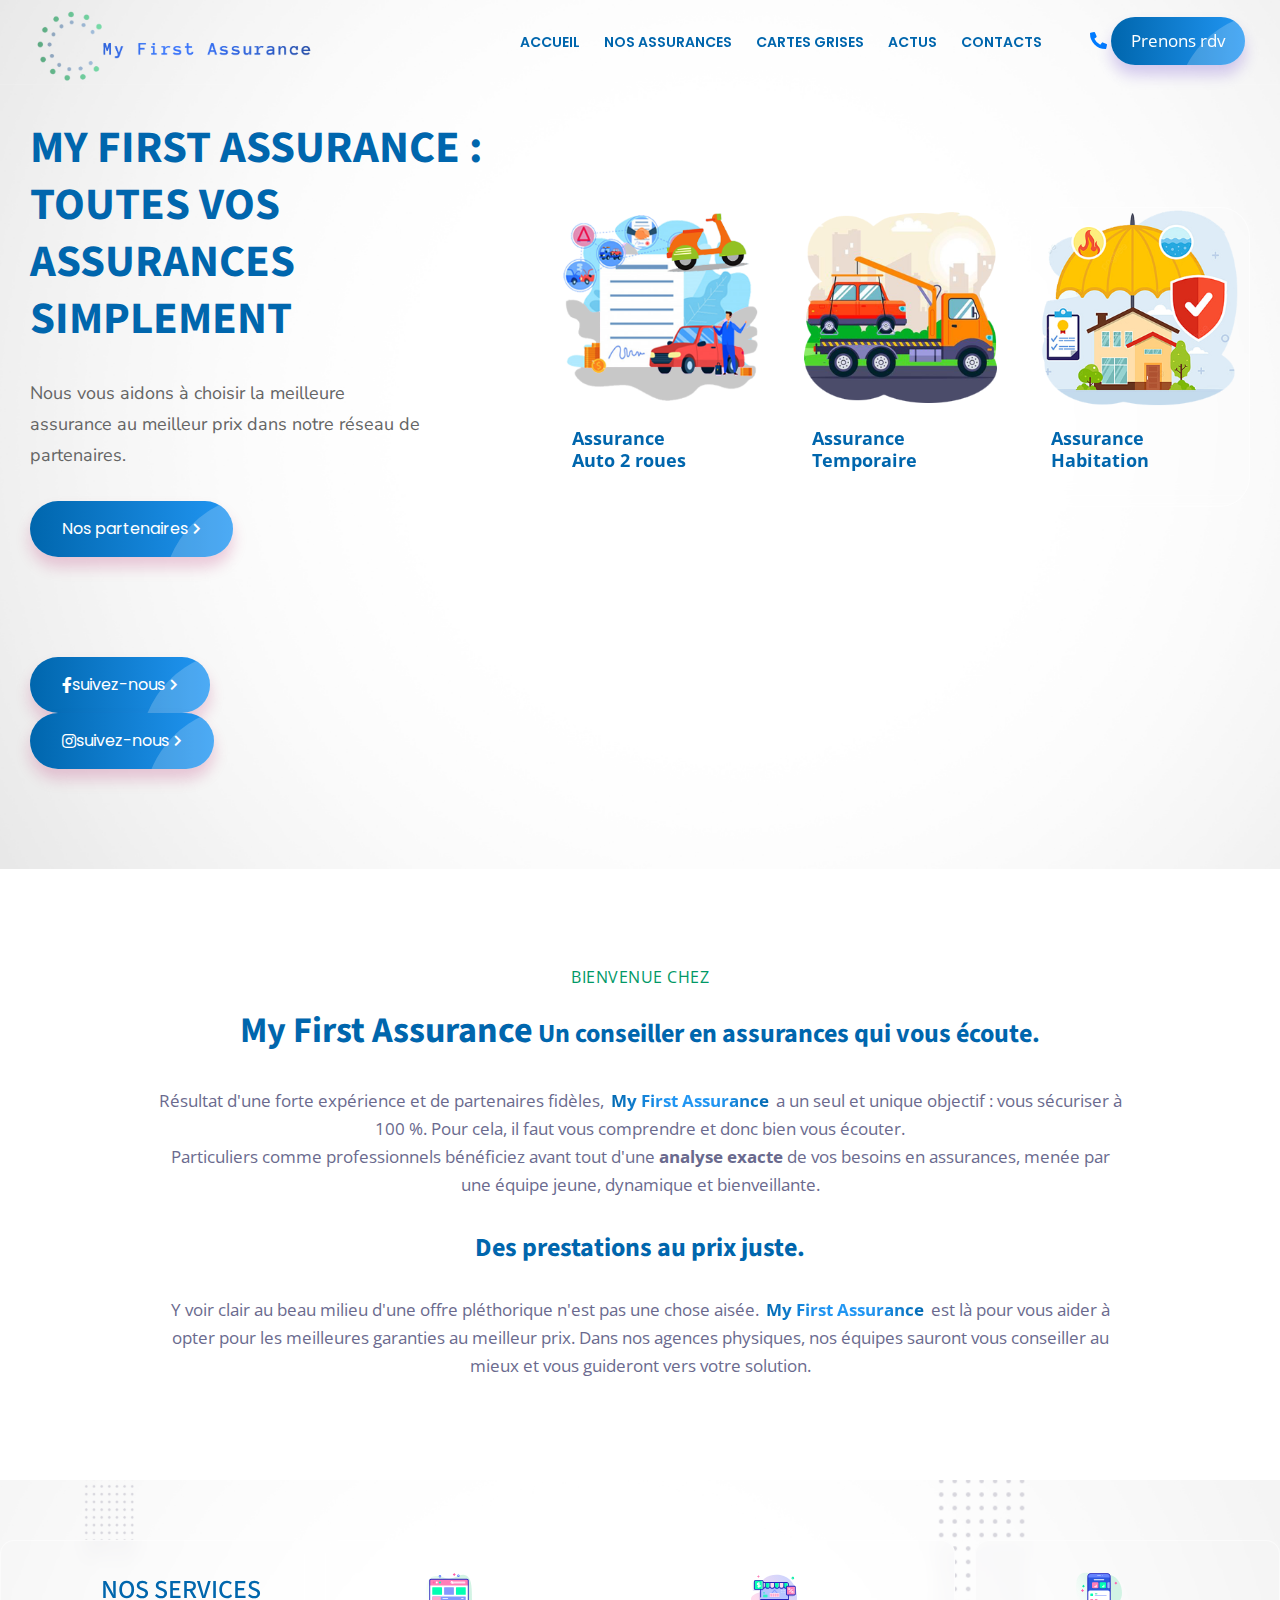
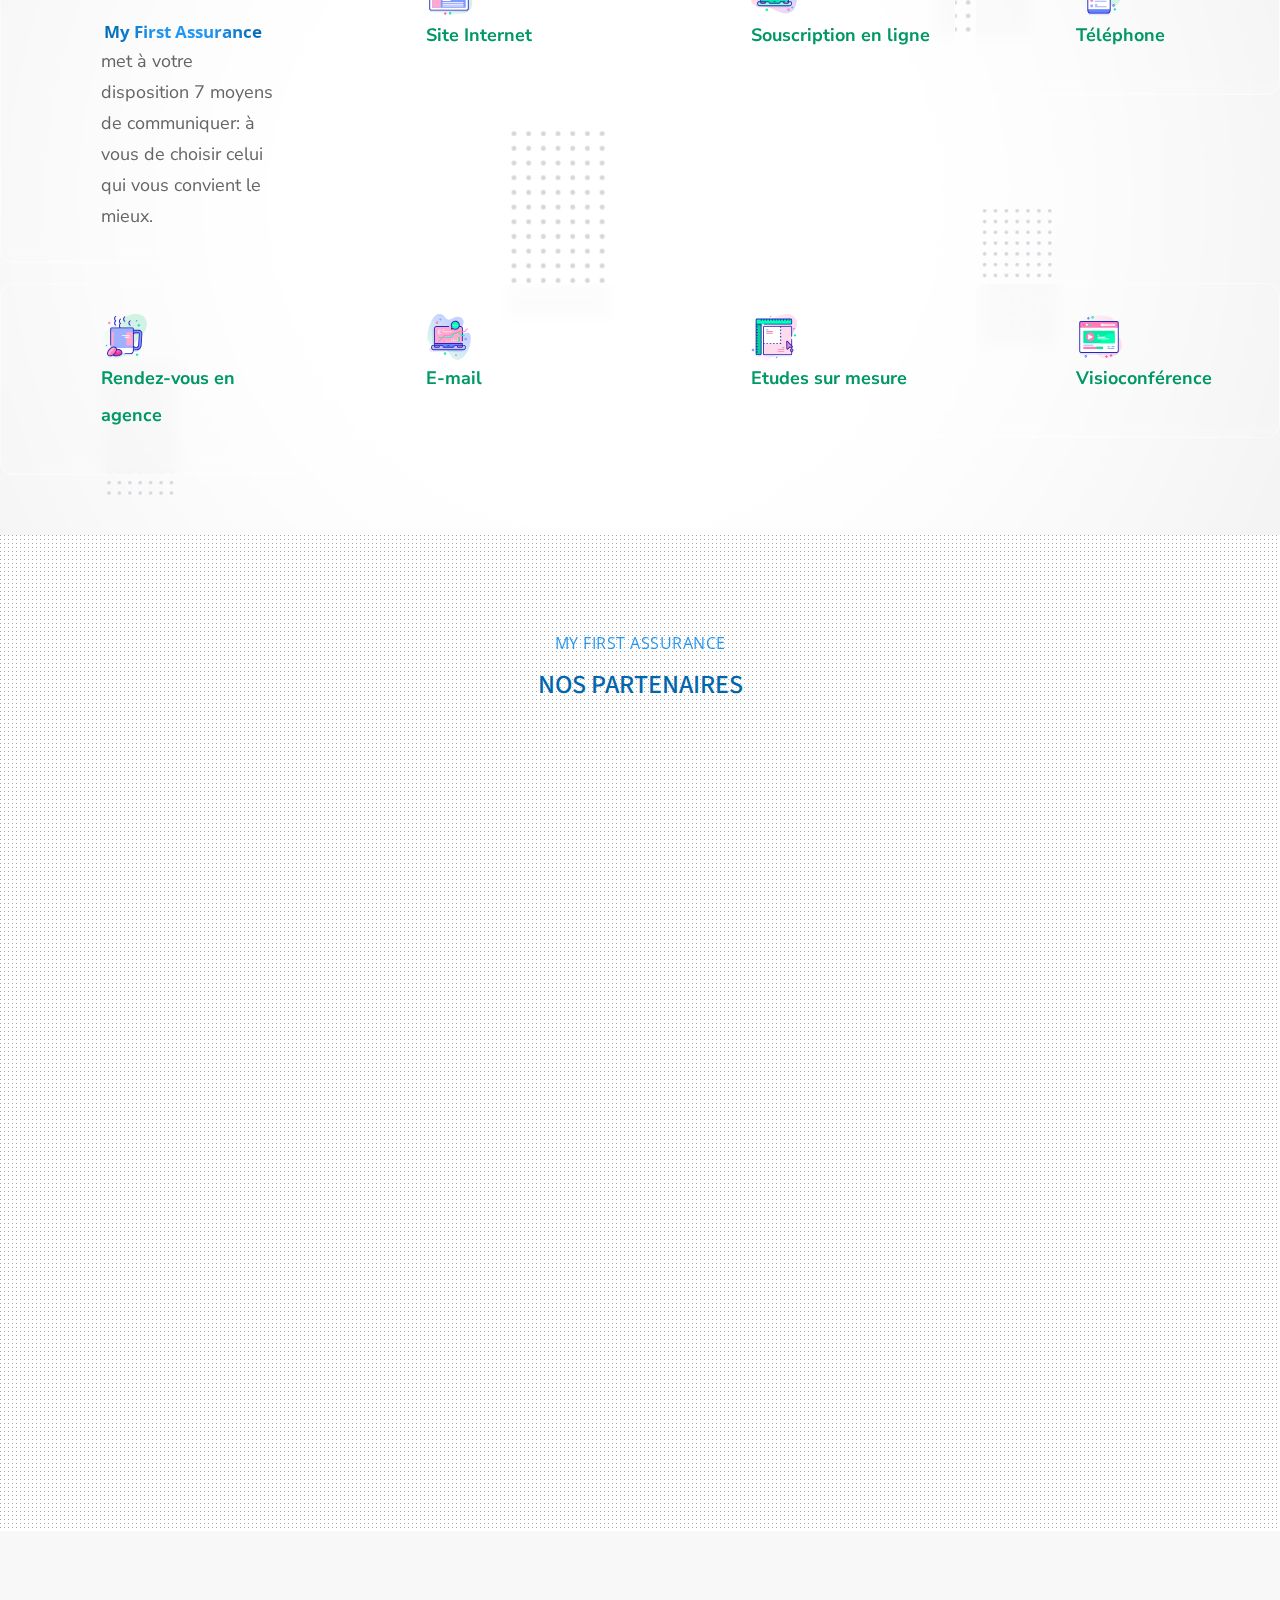
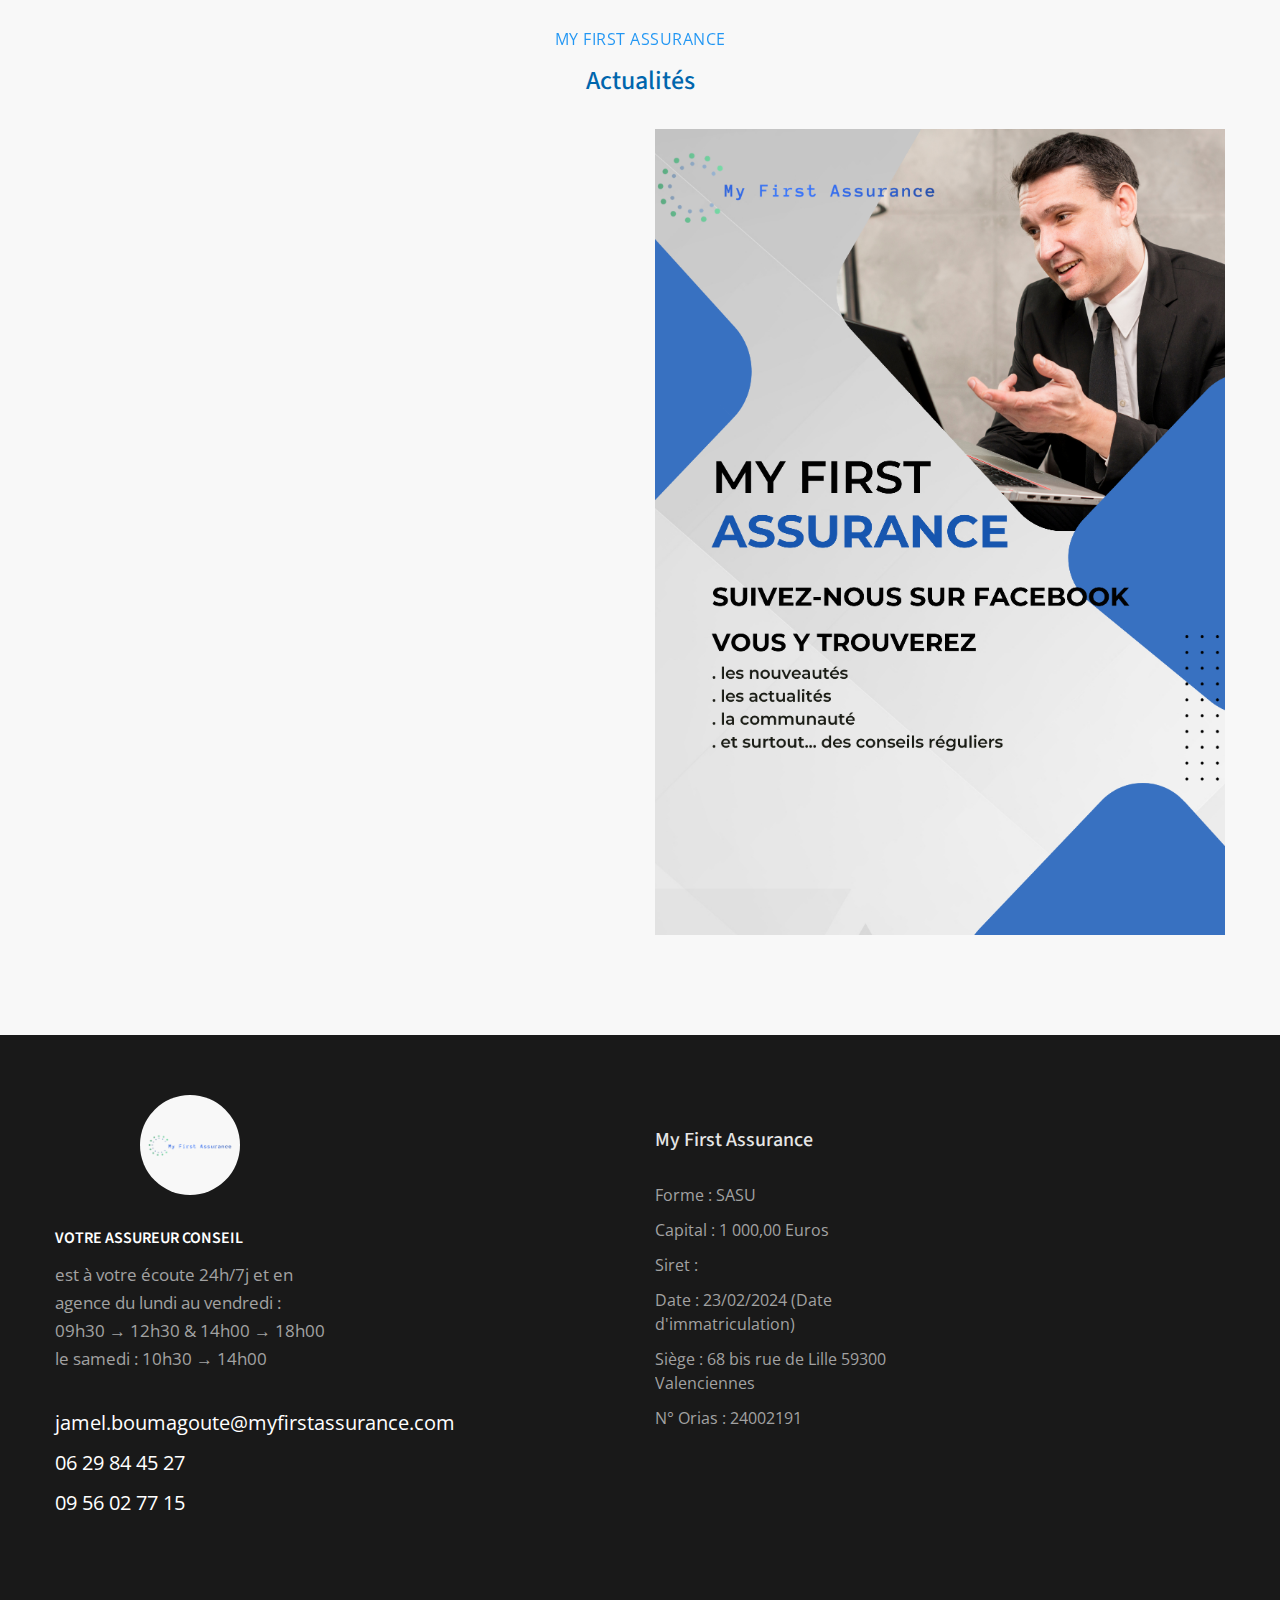
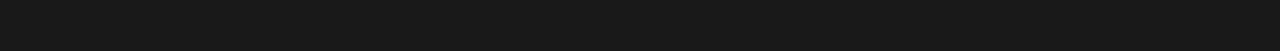
==== index.html @ dbf484d7 "first commit" ====
<!DOCTYPE html>
<html lang="fr" class="no-js">


<meta http-equiv="content-type" content="text/html;charset=UTF-8" />
<head>
    <meta charset="utf-8" />
    <title>My First Assurance </title>
    <meta name="description" content="My First Assurance Lille, HDF Assurance Lille; Allianz Lille; Espace Molinel; Generali Lille; Axa Lille">
    <meta name="keywords" content="Assurance agency, agence d assurance , carte grises, assurance habitation">
    <meta name="author" content="rajesh-doot">
    <meta name="viewport" content="width=device-width,initial-scale=1">
    <meta http-equiv="X-UA-Compatible" content="IE=edge">
    <meta name="theme-color" content="#2e2a8f">
    <!--website-favicon-->
    <link href="favicon.ico" rel="icon">
    <!--plugin-css-->
    <link href="css/bootstrap.min.css" rel="stylesheet">
    <link href="css/plugin.min.css" rel="stylesheet">
    <link href="font-awesome/all.min.css" rel="stylesheet">
    <link
        href="https://fonts.googleapis.com/css2?family=Open+Sans:wght@400;600;700&amp;family=Poppins:wght@300;400;500;600;700;800;900&amp;display=swap"
        rel="stylesheet">
    <!-- template-style-->
    <link href="css/style.css" rel="stylesheet">
    <link href="css/responsive.css" rel="stylesheet">
    <link href="css/darkmode.css" rel="stylesheet">

    
</head>

<body class="glassmorphism" >
    <!--Start Preloader -->
    <div class="onloadpage" id="page_loader">
        <div class="pre-content">
            <div class="logo-pre"><img src="images/logo.png" alt="Logo" class="img-fluid" /></div>
            <div class="pre-text- text-radius text-light text-animation bg-b" >My First Assurance</div>
                - Votre assureur</div>
        </div>
    </div>
    <!--End Preloader -->
    <!--Start Header -->
    <header class="nav-bg-b main-header navfix fixed-top menu-white">
        <div class="container-fluid m-pad">
            <div class="menu-header">
                <div class="dsk-logo"><a class="nav-brand" href="index.html">
                        <img src="images/white-logo.png" alt="Logo" class="mega-white-logo" />
                        <img src="images/logo.png" alt="Logo" class="mega-darks-logo" />
                    </a>
                </div>
                <div class="custom-nav" role="navigation">
                    <ul class="nav-list">
                        <li>
                            <a href="index.html" class="menu-links">ACCUEIL</a>
                        </li>
                        <!--
                        <li>
                            <a href="/assurances-temporaires" class="menu-links">ASSURANCES TEMPORAIRES</a>
                        </li>
                        -->
                        <li class="rpdropdown">
                            <a href="#" class="menu-links">NOS ASSURANCES</a>
                            <div class="nx-dropdown menu-dorpdown">
                                <div class="sub-menu-section">
                                    <div class="sub-menu-center-block">
                                        <div class="sub-menu-column smfull">
                                            <ul>
                                                <li><a href="assurances-auto-et-2-roues.html" style="font-family: 'Nunito Sans', sans-serif; font-style: normal; font-weight: 700; color: rgb(0, 102, 173); font-size: 14px; line-height: normal;">AUTO 2 ROUES</a> </li>
                                                <li><a href="assurances-temporaires.html" style="font-family: 'Nunito Sans', sans-serif; font-style: normal; font-weight: 700; color: rgb(0, 102, 173); font-size: 14px; line-height: normal;">AUTO TEMPORAIRE</a> </li>
                                                <li><a href="assurances-habitation.html"  style="font-family: 'Nunito Sans', sans-serif; font-style: normal; font-weight: 700; color: rgb(0, 102, 173); font-size: 14px; line-height: normal;">HABITATION</a> </li>
                                                <li><a href="assurances-sante-prevoyance.html" style="font-family: 'Nunito Sans', sans-serif; font-style: normal; font-weight: 700; color: rgb(0, 102, 173); font-size: 14px; line-height: normal;">MUTUELLE SANTÉ</a> </li>
                                                <li><a href="assurances-commerces-et-professionnels.html" style="font-family: 'Nunito Sans', sans-serif; font-style: normal; font-weight: 700; color: rgb(0, 102, 173); font-size: 14px; line-height: normal;">COMMERCES ET
                                                        PRO</a> </li>
                                            </ul>
                                        </div>
                                    </div>
                                </div>
                            </div>
                        </li>
                        <li>
                            <a href="cartes-grises.html" class="menu-links">CARTES GRISES</a>
                        </li>
                        <li>
                            <a href="index.html#actus" class="menu-links">ACTUS</a>
                        </li>
                        <li>
                            <a href="contacts.html" class="menu-links">CONTACTS</a>
                        </li>
                        <li>
                            <a href="#" class="menu-links right-bddr">&nbsp;</a>
                            <!--menu right border-->
                        <li class="contact-show">
                            <a href="#" ><i class="fas fa-phone-alt"></i></a>
                            <div class="contact-inquiry">
                                <div class="contact-info-">
                                    <div class="contct-heading">My First Assurance Contacts</div>
                                    <div class="inquiry-card-nn hrbg">
                                        <div class="title-inq-c">Téléphone de l'agence</div>
                                        <ul>
                                            <li class="mb0"><img src="images/flags/fr.svg" alt="office"
                                                    class="flags-size"> <a href="tel:0956027715">0956027715</a>
                                            </li>
                                        </ul>
                                    </div>
                                </div>
                            </div>
                        </li>
                        <li><a href="contacts.html" class="btn-br bg-btn3 btshad-b2 lnk">Prenons rdv <span
                                    class="circle"></span></a> </li>
                    </ul>
                </div>
                <div class="mobile-menu2">
                    <ul class="mob-nav2">
                        <li class="navm-"> <a class="toggle" href="#"><span></span></a></li>
                    </ul>
                </div>
            </div>
            <!--Mobile Menu-->
            <nav id="main-nav">
                <ul class="first-nav">
                    <li>
                        <a href="index.html">ACCUEIL</a>
                    </li>
                    <!--
                    <li>
                        <a href="/assurances-temporaires">ASSURANCES TEMPORAIRES</a>
                    </li>
                    -->
                    <li>
                        <a href="#">NOS ASSURANCES</a>
                        <ul>
                            <li><a href="assurances-auto-et-2-roues.html">AUTO 2 ROUES</a></li>
                            <li><a href="assurances-temporaires.html">AUTO TEMPORAIRE</a> </li>
                            <li><a href="assurances-habitation.html">HABITATION</a></li>
                            <li><a href="assurances-sante-prevoyance.html">MUTUELLE SANTÉ</a></li>
                            <li><a href="assurances-commerces-et-professionnels.html">COMMERCES ET PRO</a></li>
                        </ul>
                    </li>
                    <li>
                        <a href="cartes-grises.html">CARTES GRISES</a>
                    </li>
                    <li>
                        <a href="index.html#actus">ACTUS</a>
                    </li>
                    <li>
                        <a href="contacts.html">CONTACTS</a>
                    </li>
                </ul>
                <ul class="bottom-nav">
                    <li class="prb">
                        <a href="tel:0956027715">
                            <svg xmlns="http://www.w3.org/2000/svg" viewBox="0 0 384 384">
                                <path
                                    d="M353.188,252.052c-23.51,0-46.594-3.677-68.469-10.906c-10.719-3.656-23.896-0.302-30.438,6.417l-43.177,32.594
                              c-50.073-26.729-80.917-57.563-107.281-107.26l31.635-42.052c8.219-8.208,11.167-20.198,7.635-31.448
                              c-7.26-21.99-10.948-45.063-10.948-68.583C132.146,13.823,118.323,0,101.333,0H30.813C13.823,0,0,13.823,0,30.813
                              C0,225.563,158.438,384,353.188,384c16.99,0,30.813-13.823,30.813-30.813v-70.323C384,265.875,370.177,252.052,353.188,252.052z" />
                            </svg>
                        </a>
                    </li>
                   
                </ul>
            </nav>
        </div>
    </header>
    <!--End Header -->
<!--Start Hero-->
<section class="digitalagency20">
    <div class="niwaxheroscroll">
      
    </div>
    <div class="hero-main-rp container-fluid">
        <div class="row">
            <div class="col-lg-5">
                <div class="hero-heading-sec">
                    <h2 class="wow-fadeIn" data-wow-delay="0.3s">My First Assurance :
                        Toutes vos assurances simplement
                    </h2>
                    <p class="wow-fadeIn" data-wow-delay="0.6s">Nous vous aidons à choisir la meilleure assurance au
                        meilleur prix dans notre réseau de partenaires.</p>

<div style="margin-bottom: -100px; padding-bottom: 200px;">
    <a href="#partenaires" class="btn-main bg-btn lnk wow fadeIn" data-wow-delay="0.8s">
        Nos partenaires <i class="fas fa-chevron-right fa-ani"></i><span class="circle"></span>
    </a>
</div>

<div >
    <a href="https://facebook.com/WEEASSUR" target="_blank" class="btn-main bg-btn lnk wow fadeIn" data-wow-delay="1s">
        <i class="fab fa-facebook-f" style="color: white;"></i>  suivez-nous <i class="fas fa-chevron-right fa-ani"></i><span class="circle"></span>
    </a>
</div>
<div>
    <a href="https://instagram.com/YOUR_INSTAGRAM_HANDLE" target="_blank" class="btn-main bg-btn lnk wow fadeIn" data-wow-delay="1s">
        <i class="fab fa-instagram" style="color: white;"></i> suivez-nous <i class="fas fa-chevron-right fa-ani"></i><span class="circle"></span>
    </a>
</div>


                   
                </div>
            </div>
            <div class="col-lg-7">
                <div class="hero-content-sec wow fadeIn" data-wow-delay="0.8s">
                    
                </div>
                <div class="hero-right-scmm">
                    <div class="hero-service-cards wow fadeInRight" data-wow-duration="2s">
                        <div class="owl-carousel service-card-prb">
                            <div class="service-slide" data-tilt data-tilt-max="12" data-tilt-speed="1000">
                                <a href="assurances-auto-et-2-roues.html">
                                    <div class="service-card-hh">
                                        <div class="image-sr-mm">
                                            <img alt="Assurance Auto 2 roues"
                                                src="images/service/Slider1%20-%20Assurance%20Auto%202%20roues.png">
                                        </div>
                                        <div class="title-serv-c"><span>Assurance</span> Auto 2 roues</div>
                                    </div>
                                </a>
                            </div>
                            <div class="service-slide" data-tilt data-tilt-max="12" data-tilt-speed="1000">
                                <a href="assurances-temporaires.html">
                                    <div class="service-card-hh">
                                        <div class="image-sr-mm">
                                            <img alt="Assurance temporaire"
                                                src="images/service/Slider2%20-%20Assurance%20temporaire.png">
                                        </div>
                                        <div class="title-serv-c"><span>Assurance</span> Temporaire</div>
                                    </div>
                                </a>
                            </div>
                            <div class="service-slide" data-tilt data-tilt-max="12" data-tilt-speed="1000">
                                <a href="assurances-habitation.html">
                                    <div class="service-card-hh">
                                        <div class="image-sr-mm">
                                            <img alt="Assurance Habitation"
                                                src="images/service/Slider3%20-%20Assurance%20Habitation.png">
                                        </div>
                                        <div class="title-serv-c"><span>Assurance</span> Habitation</div>
                                    </div>
                                </a>
                            </div>
                            <div class="service-slide" data-tilt data-tilt-max="12" data-tilt-speed="1000">
                                <a href="assurances-commerces-et-professionnels.html">
                                    <div class="service-card-hh">
                                        <div class="image-sr-mm">
                                            <img alt="Assurance commerces et pro"
                                                src="images/service/Slider4%20-%20Assurance%20commerces%20et%20pro.png">
                                        </div>
                                        <div class="title-serv-c"><span>Assurance</span> Commerces et pros</div>
                                    </div>
                                </a>
                            </div>
                            <div class="service-slide" data-tilt data-tilt-max="12" data-tilt-speed="1000">
                                <a href="assurances-sante-prevoyance.html">
                                    <div class="service-card-hh">
                                        <div class="image-sr-mm">
                                            <img alt="custom-sport"
                                                src="images/service/Slider5%20-%20Assurance%20Sante%20et%20Prevoyance.png">
                                        </div>
                                        <div class="title-serv-c"><span>Assurance</span> Santé & Prévoyance</div>
                                    </div>
                                </a>
                            </div>
                            <div class="service-slide" data-tilt data-tilt-max="12" data-tilt-speed="1000">
                                <a href="cartes-grises.html">
                                    <div class="service-card-hh">
                                        <div class="image-sr-mm">
                                            <img alt="Cartes grises" src="images/service/Slider6%20-%20Cartes%20grises.png">
                                        </div>
                                        <div class="title-serv-c"><span>Cartes Grises</span></div>
                                    </div>
                                </a>
                            </div>
                        </div>
                    </div>
                </div>
            </div>
        </div>
    </div>
</section>
<!--End Hero-->
<!--Start About-->
<section class="about-sec-rpbx pad-tb">
    <div class="container">
        <div class="row justify-content-center text-center">
            <div class="col-lg-10">
                <div class="common-heading">
                    <span>BIENVENUE CHEZ</span>
                    <h1 class="mb30"><span class="text-second">My First Assurance</span><span class="mycustom-style"> Un conseiller en assurances qui vous écoute.</span></h1>
                    <p>Résultat d'une forte expérience et de partenaires fidèles, <span
                            class="text-radius text-light text-animation bg-b">My First Assurance</span> a un seul et unique
                        objectif
                        : vous sécuriser à 100 %. Pour cela, il faut vous comprendre et donc bien vous écouter.<br>
                        Particuliers comme professionnels bénéficiez avant tout d'une <span class="text-bold">analyse
                            exacte</span> de vos besoins en assurances, menée par une équipe jeune, dynamique et
                        bienveillante.</p>
                    <h3 class="mt30 mb30 mycustom-style">Des prestations au prix juste.</h3>
                    <p>Y voir clair au beau milieu d'une offre pléthorique n'est pas une chose aisée. <span
                            class="text-radius text-light text-animation bg-b">My First Assurance</span> est là
                        pour vous aider à opter pour les meilleures garanties au meilleur prix. Dans nos agences
                        physiques, nos équipes sauront vous conseiller au mieux et vous guideront
                        vers votre solution.</p>
                </div>
            </div>
        </div>
    </div>
</section>
<!--End About-->
<!--Start Service-->
<section class="service-section-full">
    <div class="containerfull">
        <div class="row-forfullcard upset">
            <div class="fullservicecard">
                <div class="srvc-bg-nx nxgls intgrdtd animation">
                    <h4 class="mb10 nosService-style">NOS SERVICES</h4>
                    <p><span class="text-radius text-light text-animation bg-b">My First Assurance</span > <span class="wow-fadeIn">met à votre disposition
                        7 moyens de communiquer: à vous de choisir celui qui vous
                        convient le mieux.</span></p>
                </div>
            </div>
            <div class="fullservicecard">
                <div class="srvc-bg-nx nxgls">
                    <img class="w-25" src="images/icons/development.svg" alt="Site Internet">
                    <h5 class="mb10 nosServices">Site Internet</h5>
                </div>
            </div>
            <div class="fullservicecard">
                <div class="srvc-bg-nx nxgls">
                    <img class="w-25" src="images/icons/ecommerce.svg" alt="Souscription en ligne">
                    <h5 class="mb10 nosServices">Souscription en ligne</h5>
                </div>
            </div>
            <div class="fullservicecard">
                <div class="srvc-bg-nx nxgls">
                    <img class="w-25" src="images/icons/app.svg" alt="Téléphone">
                    <h5 class="mb10 nosServices">Téléphone</h5>
                </div>
            </div>
            <div class="fullservicecard">
                <div class="srvc-bg-nx nxgls">
                    <img class="w-25" src="images/icons/tech.svg" alt="Rendez-vous en agence">
                    <h5 class="mb10 nosServices">Rendez-vous en agence</h5>
                </div>
            </div>
            <div class="fullservicecard">
                <div class="srvc-bg-nx nxgls">
                    <img class="w-25" src="images/icons/seo.svg" alt="E-mail">
                    <h5 class="mb10 nosServices">E-mail</h5>
                </div>
            </div>
            <div class="fullservicecard">
                <div class="srvc-bg-nx nxgls">
                    <img class="w-25" src="images/icons/graphic.svg" alt="Etudes sur mesure">
                    <h5 class="mb10 nosServices">Etudes sur mesure</h5>
                </div>
            </div>

            <div class="fullservicecard">
                <div class="srvc-bg-nx nxgls">
                    <img class="w-25" src="images/icons/smo.svg" alt="Visioconférence">
                    <h5 class="mb10 nosServices">Visioconférence</h5>
                </div>
            </div>
        </div>
    </div>
</section>
<!--End Service-->
<!--Start Portfolio-->
<section id="partenaires" class="portfolio-section pad-tb">
    <div class="container">
        <div class="row justify-content-center ">
            <div class="col-lg-8">
                <div class="common-heading">
                    <span class="text-radius text-light text-animation bg-b">My First Assurance</span>
                    <h2 class="mb0 nosService-style">NOS PARTENAIRES</h2>
                </div>
            </div>
        </div>
        <div class="row pt-5">
            <div class="col-sm-3 col-md-2 text-center mb-3 wow fadeInUp">
                <img src="images/partner/logo%20Active.jpg" alt="logo Active">
            </div>
            <div class="col-sm-3 col-md-2 text-center mb-3 wow fadeInUp">
                <img src="images/partner/logo%20Aleade.jpg" alt="logo Aleade">
            </div>
            <div class="col-sm-3 col-md-2 text-center mb-3 wow fadeInUp">
                <img src="images/partner/logo%20Allianz.jpg" alt="logo Allianz">
            </div>
            <div class="col-sm-3 col-md-2 text-center mb-3 wow fadeInUp">
                <img src="images/partner/logo%20Alliass.jpg" alt="logo Alliass">
            </div>
            <div class="col-sm-3 col-md-2 text-center mb-3 wow fadeInUp">
                <img src="images/partner/logo%20Apivia.jpg" alt="logo Apivia">
            </div>
            <div class="col-sm-3 col-md-2 text-center mb-3 wow fadeInUp">
                <img src="images/partner/logo%20April.jpg" alt="logo April">
            </div>
            <div class="col-sm-3 col-md-2 text-center mb-3 wow fadeInUp">
                <img src="images/partner/logo%20Assur%20Travel.jpg" alt="logo Assur Travel">
            </div>
            <div class="col-sm-3 col-md-2 text-center mb-3 wow fadeInUp">
                <img src="images/partner/logo%20Assurances%20Unies.jpg" alt="logo Assurances Unies">
            </div>
            <div class="col-sm-3 col-md-2 text-center mb-3 wow fadeInUp">
                <img src="images/partner/logo%20Aviva.jpg" alt="logo Aviva">
            </div>
            <div class="col-sm-3 col-md-2 text-center mb-3 wow fadeInUp">
                <img src="images/partner/logo%20Axa.jpg" alt="logo Axa">
            </div>
            <div class="col-sm-3 col-md-2 text-center mb-3 wow fadeInUp">
                <img src="images/partner/logo%20Balcia.jpg" alt="logo Balcia">
            </div>
            <div class="col-sm-3 col-md-2 text-center mb-3 wow fadeInUp">
                <img src="images/partner/logo%20Euro%20Dommages.jpg" alt="logo Euro Dommages">
            </div>
            <div class="col-sm-3 col-md-2 text-center mb-3 wow fadeInUp">
                <img src="images/partner/logo%20Generali.jpg" alt="logo Generali">
            </div>
            <div class="col-sm-3 col-md-2 text-center mb-3 wow fadeInUp">
                <img src="images/partner/logo%20Groupama.jpg" alt="logo Groupama">
            </div>
            <div class="col-sm-3 col-md-2 text-center mb-3 wow fadeInUp">
                <img src="images/partner/logo%20Hdi.jpg" alt="logo Hdi">
            </div>
            <div class="col-sm-3 col-md-2 text-center mb-3 wow fadeInUp">
                <img src="images/partner/logo%20La%20Parisienne.jpg" alt="logo La Parisienne">
            </div>
            <div class="col-sm-3 col-md-2 text-center mb-3 wow fadeInUp">
                <img src="images/partner/logo%20Maxance.jpg" alt="logo Maxance">
            </div>
            <div class="col-sm-3 col-md-2 text-center mb-3 wow fadeInUp">
                <img src="images/partner/logo%20Neoliane.jpg" alt="logo Neoliane">
            </div>
            <div class="col-sm-3 col-md-2 text-center mb-3 wow fadeInUp">
                <img src="images/partner/logo%20Netvox.jpg" alt="logo Netvox">
            </div>
            <div class="col-sm-3 col-md-2 text-center mb-3 wow fadeInUp">
                <img src="images/partner/logo%20Novelia.jpg" alt="logo Novelia">
            </div>
            <div class="col-sm-3 col-md-2 text-center mb-3 wow fadeInUp">
                <img src="images/partner/logo%20Qbe.jpg" alt="logo Qbe">
            </div>
            <div class="col-sm-3 col-md-2 text-center mb-3 wow fadeInUp">
                <img src="images/partner/logo%20Solly%20Azar.jpg" alt="logo Solly Azar">
            </div>
            <div class="col-sm-3 col-md-2 text-center mb-3 wow fadeInUp">
                <img src="images/partner/logo%20Swisslife.jpg" alt="logo Swisslife">
            </div>
            <div class="col-sm-3 col-md-2 text-center mb-3 wow fadeInUp">
                <img src="images/partner/logo%20Wazari.jpg" alt="logo Wazari">
            </div>
            <div class="col-sm-3 col-md-2 text-center mb-3 wow fadeInUp">
                <img src="images/partner/logo%20Zephir.jpg" alt="logo Zephir">
            </div>
        </div>
    </div>
</section>
<!--End Portfolio-->
<!--Start Clients-->
<section id="actus" class="clients-section- bg-gradient15 pad-tb">
    <div class="container">
        <div class="row justify-content-center">
            <div class="col-lg-8">
                <div class="common-heading">
                    <span class="text-radius text-light text-animation bg-b">My First Assurance</span>
                    <h2 class="mb30 nosService-style">Actualités</h2>
                </div>
            </div>
        </div>
        <div class="row">
            <div class="col-sm-12 col-md-6">
                <div id="fb-root"></div>
                <script async defer crossorigin="anonymous"
                    src="../connect.facebook.net/fr_FR/sdk.js#xfbml=1&version=v3.3">
                </script>

                <!-- ============== Banner starts ============== -->
                <div class="text-center">
                    <div class="fb-page" data-href="https://www.facebook.com/WEEASSUR/posts/?ref=page_internal"
                        data-tabs="timeline" data-width="1500" data-height="713" data-small-header="false"
                        data-adapt-container-width="true" data-hide-cover="false" data-show-facepile="true">
                        <div >
                            <a href="https://facebook.com/WEEASSUR" target="_blank" class="btn-main bg-btn lnk wow fadeIn" data-wow-delay="1s">
                                <i class="fab fa-facebook-f" style="color: white;"></i>  suivez-nous <i class="fas fa-chevron-right fa-ani"></i><span class="circle"></span>
                            </a>
                        </div>
                        <div>
                            <a href="https://instagram.com/YOUR_INSTAGRAM_HANDLE" target="_blank" class="btn-main bg-btn lnk wow fadeIn" data-wow-delay="1s">
                                <i class="fab fa-instagram" style="color: white;"></i> suivez-nous <i class="fas fa-chevron-right fa-ani"></i><span class="circle"></span>
                            </a>
                        </div>
                        
                    </div>
                </div>
                <!-- ============== Banner ends ============== -->
            </div>
            <div class="col-sm-12 col-md-6">
                <a href="https://www.facebook.com/WEEASSUR" target="_blank">
                    <img class="img-fluid" src="images/actuWeeAssur.jpg" alt="MyFirstAssurance">
                </a>
            </div>
        </div>
    </div>
</section>
<!--End Clients-->

<!--Start Footer-->
<footer class="footerdez dark-footer pt50 pb80">
    <div class="container">
        <div class="row">
            <div class="col-md-3 col-sm-12 pt10">
                <div class="footerdez-a">
                    <div class="logo-pre"><img src="images/logo.png" alt="Logo" class="img-fluid" /></div>
                    <h6 class="text-white">VOTRE ASSUREUR CONSEIL</h6>
                    <p class="mt10">est à votre écoute 24h/7j et en agence du lundi au vendredi : 09h30 → 12h30 & 14h00
                        → 18h00<br>
                        le samedi : 10h30 → 14h00</p>
                    <div class="contactinfo mt30">
                        <a href="mailto:jamel.boumagoute@myfirstassurance.com">jamel.boumagoute@myfirstassurance.com</a>
                        <a href="tel:0629844527">06 29 84 45 27</a>
                        <a href="tel:0956027715">09 56 02 77 15</a>
                    </div>
                </div>
            </div>
            <div class="col-md-3 col-sm-12 pt40">

            </div>
            <div class="col-md-3 col-sm-12 pt40">
                <div class="fttlnks">
                    <h5>My First Assurance</h5>
                    <ul class="footer-address-list link-hover">
                      



                        <li><a href="javascript:void(0)">Forme : SASU</a></li>
<li><a href="javascript:void(0)">Capital : 1 000,00 Euros</a></li>
<li><a href="javascript:void(0)">Siret : </a></li>
<li><a href="javascript:void(0)">Date : 23/02/2024 (Date d'immatriculation)</a></li>
<li><a href="javascript:void(0)">Siège : 68 bis rue de Lille 59300 Valenciennes</a></li>
<li><a href="javascript:void(0)">N° Orias : 24002191</a></li>

                    </ul>
                </div>
            </div>
            <div class="col-md-3 col-sm-12 pt40">
              
            </div>
        </div>
        <div class="row fttlnks flexend mt-5">
            <div class="col-12 text-center">

            </div>
        </div>
    </div>
</footer>
<!--End Footer-->

<!-- js placed at the end of the document so the pages load faster -->
<script src="js/vendor/modernizr-3.5.0.min.js"></script>
<script src="js/jquery.min.js"></script>
<script src="js/bootstrap.bundle.min.js"></script>
<script src="js/plugin.min.js"></script>
<script src="js/preloader.js"></script>
<!--common script file-->
<script src="js/main.js"></script>


</body>


</html>
---- css/plugin.min.css ----
@charset "UTF-8";
/**megnific popup**/
.mfp-bg{top:0;left:0;width:100%;height:100%;z-index:999999;overflow:hidden;position:fixed;background:#0b0b0b;opacity:.9}.mfp-wrap{top:0;left:0;width:100%;height:100%;z-index:9999999;position:fixed;outline:none !important;-webkit-backface-visibility:hidden}.mfp-container{text-align:center;position:absolute;width:100%;height:100%;left:0;top:0;padding:0 8px;box-sizing:border-box}.mfp-container:before{content:'';display:inline-block;height:100%;vertical-align:middle}.mfp-align-top .mfp-container:before{display:none}.mfp-content{position:relative;display:inline-block;vertical-align:middle;margin:0 auto;text-align:left;z-index:1045}.mfp-inline-holder .mfp-content,.mfp-ajax-holder .mfp-content{width:100%;cursor:auto}.mfp-ajax-cur{cursor:progress}.mfp-zoom-out-cur,.mfp-zoom-out-cur .mfp-image-holder .mfp-close{cursor:-moz-zoom-out;cursor:-webkit-zoom-out;cursor:zoom-out}.mfp-zoom{cursor:pointer;cursor:-webkit-zoom-in;cursor:-moz-zoom-in;cursor:zoom-in}.mfp-auto-cursor .mfp-content{cursor:auto}.mfp-close,.mfp-arrow,.mfp-preloader,.mfp-counter{-webkit-user-select:none;-moz-user-select:none;user-select:none}.mfp-loading.mfp-figure{display:none}.mfp-hide{display:none !important}.mfp-preloader{color:#CCC;position:absolute;top:50%;width:auto;text-align:center;margin-top:-0.8em;left:8px;right:8px;z-index:1044}.mfp-preloader a{color:#CCC}.mfp-preloader a:hover{color:#FFF}.mfp-s-ready .mfp-preloader{display:none}.mfp-s-error .mfp-content{display:none}button.mfp-close,button.mfp-arrow{overflow:visible;cursor:pointer;background:transparent;border:0;-webkit-appearance:none;display:block;outline:0;padding:0;z-index:1046;box-shadow:none;touch-action:manipulation}button::-moz-focus-inner{padding:0;border:0}.mfp-close{width:44px;height:44px;line-height:44px;position:absolute;right:0;top:0;text-decoration:none;text-align:center;opacity:.65;padding:0 0 18px 10px;color:#FFF;font-style:normal;font-size:28px;font-family:Arial,Baskerville,monospace}.mfp-close:hover,.mfp-close:focus{opacity:1}.mfp-close:active{top:1px}.mfp-close-btn-in .mfp-close{color:#333}.mfp-image-holder .mfp-close,.mfp-iframe-holder .mfp-close{color:#FFF;right:-6px;text-align:right;padding-right:6px;width:100%}.mfp-counter{position:absolute;top:0;right:0;color:#CCC;font-size:12px;line-height:18px;white-space:nowrap}.mfp-arrow{position:absolute;opacity:.65;margin:0;top:50%;margin-top:-55px;padding:0;width:90px;height:110px;-webkit-tap-highlight-color:transparent}.mfp-arrow:active{margin-top:-54px}.mfp-arrow:hover,.mfp-arrow:focus{opacity:1}.mfp-arrow:before,.mfp-arrow:after{content:'';display:block;width:0;height:0;position:absolute;left:0;top:0;margin-top:35px;margin-left:35px;border:medium inset transparent}.mfp-arrow:after{border-top-width:13px;border-bottom-width:13px;top:8px}.mfp-arrow:before{border-top-width:21px;border-bottom-width:21px;opacity:.7}.mfp-arrow-left{left:0}.mfp-arrow-left:after{border-right:17px solid #FFF;margin-left:31px}.mfp-arrow-left:before{margin-left:25px;border-right:27px solid #3f3f3f}.mfp-arrow-right{right:0}.mfp-arrow-right:after{border-left:17px solid #FFF;margin-left:39px}.mfp-arrow-right:before{border-left:27px solid #3f3f3f}.mfp-iframe-holder{padding-top:40px;padding-bottom:40px}.mfp-iframe-holder .mfp-content{line-height:0;width:100%;max-width:900px}.mfp-iframe-holder .mfp-close{top:-40px}.mfp-iframe-scaler{width:100%;height:0;overflow:hidden;padding-top:56.25%}.mfp-iframe-scaler iframe{position:absolute;display:block;top:0;left:0;width:100%;height:100%;box-shadow:0 0 8px rgba(0,0,0,0.6);background:#000}img.mfp-img{width:auto;max-width:100%;height:auto;display:block;line-height:0;box-sizing:border-box;padding:40px 0 40px;margin:0 auto}.mfp-figure{line-height:0}.mfp-figure:after{content:'';position:absolute;left:0;top:40px;bottom:40px;display:block;right:0;width:auto;height:auto;z-index:-1;box-shadow:0 0 8px rgba(0,0,0,0.6);background:#444}.mfp-figure small{color:#bdbdbd;display:block;font-size:12px;line-height:14px}.mfp-figure figure{margin:0}.mfp-bottom-bar{margin-top:-36px;position:absolute;top:100%;left:0;width:100%;cursor:auto}.mfp-title{text-align:left;line-height:18px;color:#f3f3f3;word-wrap:break-word;padding-right:36px}.mfp-image-holder .mfp-content{max-width:100%}.mfp-gallery .mfp-image-holder .mfp-figure{cursor:pointer}@media screen and (max-width:800px) and (orientation:landscape),screen and (max-height:300px){.mfp-img-mobile .mfp-image-holder{padding-left:0;padding-right:0}.mfp-img-mobile img.mfp-img{padding:0}.mfp-img-mobile .mfp-figure:after{top:0;bottom:0}.mfp-img-mobile .mfp-figure small{display:inline;margin-left:5px}.mfp-img-mobile .mfp-bottom-bar{background:rgba(0,0,0,0.6);bottom:0;margin:0;top:auto;padding:3px 5px;position:fixed;box-sizing:border-box}.mfp-img-mobile .mfp-bottom-bar:empty{padding:0}.mfp-img-mobile .mfp-counter{right:5px;top:3px}.mfp-img-mobile .mfp-close{top:0;right:0;width:35px;height:35px;line-height:35px;background:rgba(0,0,0,0.6);position:fixed;text-align:center;padding:0}}@media all and (max-width:900px){.mfp-arrow{-webkit-transform:scale(0.75);transform:scale(0.75)}.mfp-arrow-left{-webkit-transform-origin:0 0;transform-origin:0 0}.mfp-arrow-right{-webkit-transform-origin:100%;transform-origin:100%}.mfp-container{padding-left:6px;padding-right:6px}}

 
/** Owl Carousel v2.3.4**/
.owl-carousel,.owl-carousel .owl-item{-webkit-tap-highlight-color:transparent;position:relative}.owl-carousel{display:none;width:100%;z-index:1}.owl-carousel .owl-stage{position:relative;-ms-touch-action:pan-Y;touch-action:manipulation;-moz-backface-visibility:hidden}.owl-carousel .owl-stage:after{content:".";display:block;clear:both;visibility:hidden;line-height:0;height:0}.owl-carousel .owl-stage-outer{position:relative;overflow:hidden;-webkit-transform:translate3d(0,0,0)}.owl-carousel .owl-item,.owl-carousel .owl-wrapper{-webkit-backface-visibility:hidden;-moz-backface-visibility:hidden;-ms-backface-visibility:hidden;-webkit-transform:translate3d(0,0,0);-moz-transform:translate3d(0,0,0);-ms-transform:translate3d(0,0,0)}.owl-carousel .owl-item{min-height:1px;float:left;-webkit-backface-visibility:hidden;-webkit-touch-callout:none}.owl-carousel .owl-item img{display:block;width:100%}.owl-carousel .owl-dots.disabled,.owl-carousel .owl-nav.disabled{display:none}.no-js .owl-carousel,.owl-carousel.owl-loaded{display:block}.owl-carousel .owl-dot,.owl-carousel .owl-nav .owl-next,.owl-carousel .owl-nav .owl-prev{cursor:pointer;-webkit-user-select:none;-khtml-user-select:none;-moz-user-select:none;-ms-user-select:none;user-select:none}.owl-carousel .owl-nav button.owl-next,.owl-carousel .owl-nav button.owl-prev,.owl-carousel button.owl-dot{background:0 0;color:inherit;border:none;padding:0!important;font:inherit}.owl-carousel.owl-loading{opacity:0;display:block}.owl-carousel.owl-hidden{opacity:0}.owl-carousel.owl-refresh .owl-item{visibility:hidden}.owl-carousel.owl-drag .owl-item{-ms-touch-action:pan-y;touch-action:pan-y;-webkit-user-select:none;-moz-user-select:none;-ms-user-select:none;user-select:none}.owl-carousel.owl-grab{cursor:move;cursor:grab}.owl-carousel.owl-rtl{direction:rtl}.owl-carousel.owl-rtl .owl-item{float:right}.owl-carousel .animated{animation-duration:1s;animation-fill-mode:both}.owl-carousel .owl-animated-in{z-index:0}.owl-carousel .owl-animated-out{z-index:1}.owl-carousel .fadeOut{animation-name:fadeOut}@keyframes fadeOut{0%{opacity:1}100%{opacity:0}}.owl-height{transition:height .5s ease-in-out}.owl-carousel .owl-item .owl-lazy{opacity:0;transition:opacity .4s ease}.owl-carousel .owl-item .owl-lazy:not([src]),.owl-carousel .owl-item .owl-lazy[src^=""]{max-height:0}.owl-carousel .owl-item img.owl-lazy{transform-style:preserve-3d}.owl-carousel .owl-video-wrapper{position:relative;height:100%;background:#000}.owl-carousel .owl-video-play-icon{position:absolute;height:80px;width:80px;left:50%;top:50%;margin-left:-40px;margin-top:-40px;background:url(owl.video.play.html) no-repeat;cursor:pointer;z-index:1;-webkit-backface-visibility:hidden;transition:transform .1s ease}.owl-carousel .owl-video-play-icon:hover{-ms-transform:scale(1.3,1.3);transform:scale(1.3,1.3)}.owl-carousel .owl-video-playing .owl-video-play-icon,.owl-carousel .owl-video-playing .owl-video-tn{display:none}.owl-carousel .owl-video-tn{opacity:0;height:100%;background-position:center center;background-repeat:no-repeat;background-size:contain;transition:opacity .4s ease}.owl-carousel .owl-video-frame{position:relative;z-index:1;height:100%;width:100%} /**theme**/.owl-theme .owl-dots,.owl-theme .owl-nav{text-align:center;-webkit-tap-highlight-color:transparent}.owl-theme .owl-nav{margin-top:10px}.owl-theme .owl-nav [class*=owl-]{color:#FFF;font-size:14px;margin:5px;padding:4px 7px;background:#D6D6D6;display:inline-block;cursor:pointer;border-radius:3px}.owl-theme .owl-nav [class*=owl-]:hover{background:#869791;color:#FFF;text-decoration:none}.owl-theme .owl-nav .disabled{opacity:.5;cursor:default}.owl-theme .owl-nav.disabled+.owl-dots{margin-top:10px}.owl-theme .owl-dots .owl-dot{display:inline-block;zoom:1}.owl-theme .owl-dots .owl-dot span{width:10px;height:10px;margin:5px 7px;background:#D6D6D6;display:block;-webkit-backface-visibility:visible;transition:opacity .2s ease;border-radius:30px}.owl-theme .owl-dots .owl-dot.active span,.owl-theme .owl-dots .owl-dot:hover span{background:#869791}


/** animate.css - https://animate.style Version - 4.0.0  **/
 :root{--animate-duration:1s;--animate-delay:1s;--animate-repeat:1}.not-animated,[data-animate]:not(.animated){opacity:0}.animated{-webkit-animation-duration:var(--animate-duration);animation-duration:var(--animate-duration);-webkit-animation-fill-mode:both;animation-fill-mode:both}.animated.infinite{-webkit-animation-iteration-count:infinite;animation-iteration-count:infinite}.animated.repeat-1{-webkit-animation-iteration-count:var(--animate-repeat);animation-iteration-count:var(--animate-repeat)}.animated.repeat-2{-webkit-animation-iteration-count:calc(var(--animate-repeat) * 2);animation-iteration-count:calc(var(--animate-repeat) * 2)}.animated.repeat-3{-webkit-animation-iteration-count:calc(var(--animate-repeat) * 3);animation-iteration-count:calc(var(--animate-repeat) * 3)}.animated.delay-1s{-webkit-animation-delay:var(--animate-delay);animation-delay:var(--animate-delay)}.animated.delay-2s{-webkit-animation-delay:calc(var(--animate-delay) * 2);animation-delay:calc(var(--animate-delay) * 2)}.animated.delay-3s{-webkit-animation-delay:calc(var(--animate-delay) * 3);animation-delay:calc(var(--animate-delay) * 3)}.animated.delay-4s{-webkit-animation-delay:calc(var(--animate-delay) * 4);animation-delay:calc(var(--animate-delay) * 4)}.animated.delay-5s{-webkit-animation-delay:calc(var(--animate-delay) * 5);animation-delay:calc(var(--animate-delay) * 5)}.animated.faster{-webkit-animation-duration:calc(var(--animate-duration)/ 2);animation-duration:calc(var(--animate-duration)/ 2)}.animated.fast{-webkit-animation-duration:calc(var(--animate-duration) * .8);animation-duration:calc(var(--animate-duration) * .8)}.animated.slow{-webkit-animation-duration:calc(var(--animate-duration) * 2);animation-duration:calc(var(--animate-duration) * 2)}.animated.slower{-webkit-animation-duration:calc(var(--animate-duration) * 3);animation-duration:calc(var(--animate-duration) * 3)}@media print,(prefers-reduced-motion:reduce){.animated{-webkit-animation-duration:1ms!important;animation-duration:1ms!important;-webkit-transition-duration:1ms!important;transition-duration:1ms!important;-webkit-animation-iteration-count:1!important;animation-iteration-count:1!important}.animated[class*=Out]{opacity:0}}@-webkit-keyframes bounce{20%,53%,from,to{-webkit-animation-timing-function:cubic-bezier(.215,.61,.355,1);animation-timing-function:cubic-bezier(.215,.61,.355,1);-webkit-transform:translate3d(0,0,0);transform:translate3d(0,0,0)}40%,43%{-webkit-animation-timing-function:cubic-bezier(.755,.05,.855,.06);animation-timing-function:cubic-bezier(.755,.05,.855,.06);-webkit-transform:translate3d(0,-30px,0) scaleY(1.1);transform:translate3d(0,-30px,0) scaleY(1.1)}70%{-webkit-animation-timing-function:cubic-bezier(.755,.05,.855,.06);animation-timing-function:cubic-bezier(.755,.05,.855,.06);-webkit-transform:translate3d(0,-15px,0) scaleY(1.05);transform:translate3d(0,-15px,0) scaleY(1.05)}80%{-webkit-transition-timing-function:cubic-bezier(.215,.61,.355,1);transition-timing-function:cubic-bezier(.215,.61,.355,1);-webkit-transform:translate3d(0,0,0) scaleY(.95);transform:translate3d(0,0,0) scaleY(.95)}90%{-webkit-transform:translate3d(0,-4px,0) scaleY(1.02);transform:translate3d(0,-4px,0) scaleY(1.02)}}@keyframes bounce{20%,53%,from,to{-webkit-animation-timing-function:cubic-bezier(.215,.61,.355,1);animation-timing-function:cubic-bezier(.215,.61,.355,1);-webkit-transform:translate3d(0,0,0);transform:translate3d(0,0,0)}40%,43%{-webkit-animation-timing-function:cubic-bezier(.755,.05,.855,.06);animation-timing-function:cubic-bezier(.755,.05,.855,.06);-webkit-transform:translate3d(0,-30px,0) scaleY(1.1);transform:translate3d(0,-30px,0) scaleY(1.1)}70%{-webkit-animation-timing-function:cubic-bezier(.755,.05,.855,.06);animation-timing-function:cubic-bezier(.755,.05,.855,.06);-webkit-transform:translate3d(0,-15px,0) scaleY(1.05);transform:translate3d(0,-15px,0) scaleY(1.05)}80%{-webkit-transition-timing-function:cubic-bezier(.215,.61,.355,1);transition-timing-function:cubic-bezier(.215,.61,.355,1);-webkit-transform:translate3d(0,0,0) scaleY(.95);transform:translate3d(0,0,0) scaleY(.95)}90%{-webkit-transform:translate3d(0,-4px,0) scaleY(1.02);transform:translate3d(0,-4px,0) scaleY(1.02)}}.headShake,.pulse{-webkit-animation-timing-function:ease-in-out}.bounce{-webkit-animation-name:bounce;animation-name:bounce;-webkit-transform-origin:center bottom;transform-origin:center bottom}@-webkit-keyframes flash{50%,from,to{opacity:1}25%,75%{opacity:0}}@keyframes flash{50%,from,to{opacity:1}25%,75%{opacity:0}}.flash{-webkit-animation-name:flash;animation-name:flash}@-webkit-keyframes pulse{from,to{-webkit-transform:scale3d(1,1,1);transform:scale3d(1,1,1)}50%{-webkit-transform:scale3d(1.05,1.05,1.05);transform:scale3d(1.05,1.05,1.05)}}@keyframes pulse{from,to{-webkit-transform:scale3d(1,1,1);transform:scale3d(1,1,1)}50%{-webkit-transform:scale3d(1.05,1.05,1.05);transform:scale3d(1.05,1.05,1.05)}}.pulse{-webkit-animation-name:pulse;animation-name:pulse;animation-timing-function:ease-in-out}@-webkit-keyframes rubberBand{from,to{-webkit-transform:scale3d(1,1,1);transform:scale3d(1,1,1)}30%{-webkit-transform:scale3d(1.25,.75,1);transform:scale3d(1.25,.75,1)}40%{-webkit-transform:scale3d(.75,1.25,1);transform:scale3d(.75,1.25,1)}50%{-webkit-transform:scale3d(1.15,.85,1);transform:scale3d(1.15,.85,1)}65%{-webkit-transform:scale3d(.95,1.05,1);transform:scale3d(.95,1.05,1)}75%{-webkit-transform:scale3d(1.05,.95,1);transform:scale3d(1.05,.95,1)}}@keyframes rubberBand{from,to{-webkit-transform:scale3d(1,1,1);transform:scale3d(1,1,1)}30%{-webkit-transform:scale3d(1.25,.75,1);transform:scale3d(1.25,.75,1)}40%{-webkit-transform:scale3d(.75,1.25,1);transform:scale3d(.75,1.25,1)}50%{-webkit-transform:scale3d(1.15,.85,1);transform:scale3d(1.15,.85,1)}65%{-webkit-transform:scale3d(.95,1.05,1);transform:scale3d(.95,1.05,1)}75%{-webkit-transform:scale3d(1.05,.95,1);transform:scale3d(1.05,.95,1)}}.rubberBand{-webkit-animation-name:rubberBand;animation-name:rubberBand}@-webkit-keyframes shakeX{from,to{-webkit-transform:translate3d(0,0,0);transform:translate3d(0,0,0)}10%,30%,50%,70%,90%{-webkit-transform:translate3d(-10px,0,0);transform:translate3d(-10px,0,0)}20%,40%,60%,80%{-webkit-transform:translate3d(10px,0,0);transform:translate3d(10px,0,0)}}@keyframes shakeX{from,to{-webkit-transform:translate3d(0,0,0);transform:translate3d(0,0,0)}10%,30%,50%,70%,90%{-webkit-transform:translate3d(-10px,0,0);transform:translate3d(-10px,0,0)}20%,40%,60%,80%{-webkit-transform:translate3d(10px,0,0);transform:translate3d(10px,0,0)}}.shakeX{-webkit-animation-name:shakeX;animation-name:shakeX}@-webkit-keyframes shakeY{from,to{-webkit-transform:translate3d(0,0,0);transform:translate3d(0,0,0)}10%,30%,50%,70%,90%{-webkit-transform:translate3d(0,-10px,0);transform:translate3d(0,-10px,0)}20%,40%,60%,80%{-webkit-transform:translate3d(0,10px,0);transform:translate3d(0,10px,0)}}@keyframes shakeY{from,to{-webkit-transform:translate3d(0,0,0);transform:translate3d(0,0,0)}10%,30%,50%,70%,90%{-webkit-transform:translate3d(0,-10px,0);transform:translate3d(0,-10px,0)}20%,40%,60%,80%{-webkit-transform:translate3d(0,10px,0);transform:translate3d(0,10px,0)}}.shakeY{-webkit-animation-name:shakeY;animation-name:shakeY}@-webkit-keyframes headShake{0%{-webkit-transform:translateX(0);transform:translateX(0)}6.5%{-webkit-transform:translateX(-6px) rotateY(-9deg);transform:translateX(-6px) rotateY(-9deg)}18.5%{-webkit-transform:translateX(5px) rotateY(7deg);transform:translateX(5px) rotateY(7deg)}31.5%{-webkit-transform:translateX(-3px) rotateY(-5deg);transform:translateX(-3px) rotateY(-5deg)}43.5%{-webkit-transform:translateX(2px) rotateY(3deg);transform:translateX(2px) rotateY(3deg)}50%{-webkit-transform:translateX(0);transform:translateX(0)}}@keyframes headShake{0%{-webkit-transform:translateX(0);transform:translateX(0)}6.5%{-webkit-transform:translateX(-6px) rotateY(-9deg);transform:translateX(-6px) rotateY(-9deg)}18.5%{-webkit-transform:translateX(5px) rotateY(7deg);transform:translateX(5px) rotateY(7deg)}31.5%{-webkit-transform:translateX(-3px) rotateY(-5deg);transform:translateX(-3px) rotateY(-5deg)}43.5%{-webkit-transform:translateX(2px) rotateY(3deg);transform:translateX(2px) rotateY(3deg)}50%{-webkit-transform:translateX(0);transform:translateX(0)}}.headShake{animation-timing-function:ease-in-out;-webkit-animation-name:headShake;animation-name:headShake}@-webkit-keyframes swing{20%{-webkit-transform:rotate3d(0,0,1,15deg);transform:rotate3d(0,0,1,15deg)}40%{-webkit-transform:rotate3d(0,0,1,-10deg);transform:rotate3d(0,0,1,-10deg)}60%{-webkit-transform:rotate3d(0,0,1,5deg);transform:rotate3d(0,0,1,5deg)}80%{-webkit-transform:rotate3d(0,0,1,-5deg);transform:rotate3d(0,0,1,-5deg)}to{-webkit-transform:rotate3d(0,0,1,0deg);transform:rotate3d(0,0,1,0deg)}}@keyframes swing{20%{-webkit-transform:rotate3d(0,0,1,15deg);transform:rotate3d(0,0,1,15deg)}40%{-webkit-transform:rotate3d(0,0,1,-10deg);transform:rotate3d(0,0,1,-10deg)}60%{-webkit-transform:rotate3d(0,0,1,5deg);transform:rotate3d(0,0,1,5deg)}80%{-webkit-transform:rotate3d(0,0,1,-5deg);transform:rotate3d(0,0,1,-5deg)}to{-webkit-transform:rotate3d(0,0,1,0deg);transform:rotate3d(0,0,1,0deg)}}.swing{-webkit-transform-origin:top center;transform-origin:top center;-webkit-animation-name:swing;animation-name:swing}@-webkit-keyframes tada{from,to{-webkit-transform:scale3d(1,1,1);transform:scale3d(1,1,1)}10%,20%{-webkit-transform:scale3d(.9,.9,.9) rotate3d(0,0,1,-3deg);transform:scale3d(.9,.9,.9) rotate3d(0,0,1,-3deg)}30%,50%,70%,90%{-webkit-transform:scale3d(1.1,1.1,1.1) rotate3d(0,0,1,3deg);transform:scale3d(1.1,1.1,1.1) rotate3d(0,0,1,3deg)}40%,60%,80%{-webkit-transform:scale3d(1.1,1.1,1.1) rotate3d(0,0,1,-3deg);transform:scale3d(1.1,1.1,1.1) rotate3d(0,0,1,-3deg)}}@keyframes tada{from,to{-webkit-transform:scale3d(1,1,1);transform:scale3d(1,1,1)}10%,20%{-webkit-transform:scale3d(.9,.9,.9) rotate3d(0,0,1,-3deg);transform:scale3d(.9,.9,.9) rotate3d(0,0,1,-3deg)}30%,50%,70%,90%{-webkit-transform:scale3d(1.1,1.1,1.1) rotate3d(0,0,1,3deg);transform:scale3d(1.1,1.1,1.1) rotate3d(0,0,1,3deg)}40%,60%,80%{-webkit-transform:scale3d(1.1,1.1,1.1) rotate3d(0,0,1,-3deg);transform:scale3d(1.1,1.1,1.1) rotate3d(0,0,1,-3deg)}}.tada{-webkit-animation-name:tada;animation-name:tada}@-webkit-keyframes wobble{from,to{-webkit-transform:translate3d(0,0,0);transform:translate3d(0,0,0)}15%{-webkit-transform:translate3d(-25%,0,0) rotate3d(0,0,1,-5deg);transform:translate3d(-25%,0,0) rotate3d(0,0,1,-5deg)}30%{-webkit-transform:translate3d(20%,0,0) rotate3d(0,0,1,3deg);transform:translate3d(20%,0,0) rotate3d(0,0,1,3deg)}45%{-webkit-transform:translate3d(-15%,0,0) rotate3d(0,0,1,-3deg);transform:translate3d(-15%,0,0) rotate3d(0,0,1,-3deg)}60%{-webkit-transform:translate3d(10%,0,0) rotate3d(0,0,1,2deg);transform:translate3d(10%,0,0) rotate3d(0,0,1,2deg)}75%{-webkit-transform:translate3d(-5%,0,0) rotate3d(0,0,1,-1deg);transform:translate3d(-5%,0,0) rotate3d(0,0,1,-1deg)}}@keyframes wobble{from,to{-webkit-transform:translate3d(0,0,0);transform:translate3d(0,0,0)}15%{-webkit-transform:translate3d(-25%,0,0) rotate3d(0,0,1,-5deg);transform:translate3d(-25%,0,0) rotate3d(0,0,1,-5deg)}30%{-webkit-transform:translate3d(20%,0,0) rotate3d(0,0,1,3deg);transform:translate3d(20%,0,0) rotate3d(0,0,1,3deg)}45%{-webkit-transform:translate3d(-15%,0,0) rotate3d(0,0,1,-3deg);transform:translate3d(-15%,0,0) rotate3d(0,0,1,-3deg)}60%{-webkit-transform:translate3d(10%,0,0) rotate3d(0,0,1,2deg);transform:translate3d(10%,0,0) rotate3d(0,0,1,2deg)}75%{-webkit-transform:translate3d(-5%,0,0) rotate3d(0,0,1,-1deg);transform:translate3d(-5%,0,0) rotate3d(0,0,1,-1deg)}}.wobble{-webkit-animation-name:wobble;animation-name:wobble}@-webkit-keyframes jello{11.1%,from,to{-webkit-transform:translate3d(0,0,0);transform:translate3d(0,0,0)}22.2%{-webkit-transform:skewX(-12.5deg) skewY(-12.5deg);transform:skewX(-12.5deg) skewY(-12.5deg)}33.3%{-webkit-transform:skewX(6.25deg) skewY(6.25deg);transform:skewX(6.25deg) skewY(6.25deg)}44.4%{-webkit-transform:skewX(-3.125deg) skewY(-3.125deg);transform:skewX(-3.125deg) skewY(-3.125deg)}55.5%{-webkit-transform:skewX(1.5625deg) skewY(1.5625deg);transform:skewX(1.5625deg) skewY(1.5625deg)}66.6%{-webkit-transform:skewX(-.78125deg) skewY(-.78125deg);transform:skewX(-.78125deg) skewY(-.78125deg)}77.7%{-webkit-transform:skewX(.390625deg) skewY(.390625deg);transform:skewX(.390625deg) skewY(.390625deg)}88.8%{-webkit-transform:skewX(-.1953125deg) skewY(-.1953125deg);transform:skewX(-.1953125deg) skewY(-.1953125deg)}}@keyframes jello{11.1%,from,to{-webkit-transform:translate3d(0,0,0);transform:translate3d(0,0,0)}22.2%{-webkit-transform:skewX(-12.5deg) skewY(-12.5deg);transform:skewX(-12.5deg) skewY(-12.5deg)}33.3%{-webkit-transform:skewX(6.25deg) skewY(6.25deg);transform:skewX(6.25deg) skewY(6.25deg)}44.4%{-webkit-transform:skewX(-3.125deg) skewY(-3.125deg);transform:skewX(-3.125deg) skewY(-3.125deg)}55.5%{-webkit-transform:skewX(1.5625deg) skewY(1.5625deg);transform:skewX(1.5625deg) skewY(1.5625deg)}66.6%{-webkit-transform:skewX(-.78125deg) skewY(-.78125deg);transform:skewX(-.78125deg) skewY(-.78125deg)}77.7%{-webkit-transform:skewX(.390625deg) skewY(.390625deg);transform:skewX(.390625deg) skewY(.390625deg)}88.8%{-webkit-transform:skewX(-.1953125deg) skewY(-.1953125deg);transform:skewX(-.1953125deg) skewY(-.1953125deg)}}.jello{-webkit-animation-name:jello;animation-name:jello;-webkit-transform-origin:center;transform-origin:center}@-webkit-keyframes heartBeat{0%,28%,70%{-webkit-transform:scale(1);transform:scale(1)}14%,42%{-webkit-transform:scale(1.3);transform:scale(1.3)}}@keyframes heartBeat{0%,28%,70%{-webkit-transform:scale(1);transform:scale(1)}14%,42%{-webkit-transform:scale(1.3);transform:scale(1.3)}}.heartBeat{-webkit-animation-name:heartBeat;animation-name:heartBeat;-webkit-animation-duration:calc(var(--animate-duration) * 1.3);animation-duration:calc(var(--animate-duration) * 1.3);-webkit-animation-timing-function:ease-in-out;animation-timing-function:ease-in-out}@-webkit-keyframes backInDown{0%{-webkit-transform:translateY(-1200px) scale(.7);transform:translateY(-1200px) scale(.7);opacity:.7}80%{-webkit-transform:translateY(0) scale(.7);transform:translateY(0) scale(.7);opacity:.7}100%{-webkit-transform:scale(1);transform:scale(1);opacity:1}}@keyframes backInDown{0%{-webkit-transform:translateY(-1200px) scale(.7);transform:translateY(-1200px) scale(.7);opacity:.7}80%{-webkit-transform:translateY(0) scale(.7);transform:translateY(0) scale(.7);opacity:.7}100%{-webkit-transform:scale(1);transform:scale(1);opacity:1}}.backInDown{-webkit-animation-name:backInDown;animation-name:backInDown}@-webkit-keyframes backInLeft{0%{-webkit-transform:translateX(-2000px) scale(.7);transform:translateX(-2000px) scale(.7);opacity:.7}80%{-webkit-transform:translateX(0) scale(.7);transform:translateX(0) scale(.7);opacity:.7}100%{-webkit-transform:scale(1);transform:scale(1);opacity:1}}@keyframes backInLeft{0%{-webkit-transform:translateX(-2000px) scale(.7);transform:translateX(-2000px) scale(.7);opacity:.7}80%{-webkit-transform:translateX(0) scale(.7);transform:translateX(0) scale(.7);opacity:.7}100%{-webkit-transform:scale(1);transform:scale(1);opacity:1}}.backInLeft{-webkit-animation-name:backInLeft;animation-name:backInLeft}@-webkit-keyframes backInRight{0%{-webkit-transform:translateX(2000px) scale(.7);transform:translateX(2000px) scale(.7);opacity:.7}80%{-webkit-transform:translateX(0) scale(.7);transform:translateX(0) scale(.7);opacity:.7}100%{-webkit-transform:scale(1);transform:scale(1);opacity:1}}@keyframes backInRight{0%{-webkit-transform:translateX(2000px) scale(.7);transform:translateX(2000px) scale(.7);opacity:.7}80%{-webkit-transform:translateX(0) scale(.7);transform:translateX(0) scale(.7);opacity:.7}100%{-webkit-transform:scale(1);transform:scale(1);opacity:1}}.backInRight{-webkit-animation-name:backInRight;animation-name:backInRight}@-webkit-keyframes backInUp{0%{-webkit-transform:translateY(1200px) scale(.7);transform:translateY(1200px) scale(.7);opacity:.7}80%{-webkit-transform:translateY(0) scale(.7);transform:translateY(0) scale(.7);opacity:.7}100%{-webkit-transform:scale(1);transform:scale(1);opacity:1}}@keyframes backInUp{0%{-webkit-transform:translateY(1200px) scale(.7);transform:translateY(1200px) scale(.7);opacity:.7}80%{-webkit-transform:translateY(0) scale(.7);transform:translateY(0) scale(.7);opacity:.7}100%{-webkit-transform:scale(1);transform:scale(1);opacity:1}}.backInUp{-webkit-animation-name:backInUp;animation-name:backInUp}@-webkit-keyframes backOutDown{0%{-webkit-transform:scale(1);transform:scale(1);opacity:1}20%{-webkit-transform:translateY(0) scale(.7);transform:translateY(0) scale(.7);opacity:.7}100%{-webkit-transform:translateY(700px) scale(.7);transform:translateY(700px) scale(.7);opacity:.7}}@keyframes backOutDown{0%{-webkit-transform:scale(1);transform:scale(1);opacity:1}20%{-webkit-transform:translateY(0) scale(.7);transform:translateY(0) scale(.7);opacity:.7}100%{-webkit-transform:translateY(700px) scale(.7);transform:translateY(700px) scale(.7);opacity:.7}}.backOutDown{-webkit-animation-name:backOutDown;animation-name:backOutDown}@-webkit-keyframes backOutLeft{0%{-webkit-transform:scale(1);transform:scale(1);opacity:1}20%{-webkit-transform:translateX(0) scale(.7);transform:translateX(0) scale(.7);opacity:.7}100%{-webkit-transform:translateX(-2000px) scale(.7);transform:translateX(-2000px) scale(.7);opacity:.7}}@keyframes backOutLeft{0%{-webkit-transform:scale(1);transform:scale(1);opacity:1}20%{-webkit-transform:translateX(0) scale(.7);transform:translateX(0) scale(.7);opacity:.7}100%{-webkit-transform:translateX(-2000px) scale(.7);transform:translateX(-2000px) scale(.7);opacity:.7}}.backOutLeft{-webkit-animation-name:backOutLeft;animation-name:backOutLeft}@-webkit-keyframes backOutRight{0%{-webkit-transform:scale(1);transform:scale(1);opacity:1}20%{-webkit-transform:translateX(0) scale(.7);transform:translateX(0) scale(.7);opacity:.7}100%{-webkit-transform:translateX(2000px) scale(.7);transform:translateX(2000px) scale(.7);opacity:.7}}@keyframes backOutRight{0%{-webkit-transform:scale(1);transform:scale(1);opacity:1}20%{-webkit-transform:translateX(0) scale(.7);transform:translateX(0) scale(.7);opacity:.7}100%{-webkit-transform:translateX(2000px) scale(.7);transform:translateX(2000px) scale(.7);opacity:.7}}.backOutRight{-webkit-animation-name:backOutRight;animation-name:backOutRight}@-webkit-keyframes backOutUp{0%{-webkit-transform:scale(1);transform:scale(1);opacity:1}20%{-webkit-transform:translateY(0) scale(.7);transform:translateY(0) scale(.7);opacity:.7}100%{-webkit-transform:translateY(-700px) scale(.7);transform:translateY(-700px) scale(.7);opacity:.7}}@keyframes backOutUp{0%{-webkit-transform:scale(1);transform:scale(1);opacity:1}20%{-webkit-transform:translateY(0) scale(.7);transform:translateY(0) scale(.7);opacity:.7}100%{-webkit-transform:translateY(-700px) scale(.7);transform:translateY(-700px) scale(.7);opacity:.7}}.backOutUp{-webkit-animation-name:backOutUp;animation-name:backOutUp}@-webkit-keyframes bounceIn{20%,40%,60%,80%,from,to{-webkit-animation-timing-function:cubic-bezier(.215,.61,.355,1);animation-timing-function:cubic-bezier(.215,.61,.355,1)}0%{opacity:0;-webkit-transform:scale3d(.3,.3,.3);transform:scale3d(.3,.3,.3)}20%{-webkit-transform:scale3d(1.1,1.1,1.1);transform:scale3d(1.1,1.1,1.1)}40%{-webkit-transform:scale3d(.9,.9,.9);transform:scale3d(.9,.9,.9)}60%{opacity:1;-webkit-transform:scale3d(1.03,1.03,1.03);transform:scale3d(1.03,1.03,1.03)}80%{-webkit-transform:scale3d(.97,.97,.97);transform:scale3d(.97,.97,.97)}to{opacity:1;-webkit-transform:scale3d(1,1,1);transform:scale3d(1,1,1)}}@keyframes bounceIn{20%,40%,60%,80%,from,to{-webkit-animation-timing-function:cubic-bezier(.215,.61,.355,1);animation-timing-function:cubic-bezier(.215,.61,.355,1)}0%{opacity:0;-webkit-transform:scale3d(.3,.3,.3);transform:scale3d(.3,.3,.3)}20%{-webkit-transform:scale3d(1.1,1.1,1.1);transform:scale3d(1.1,1.1,1.1)}40%{-webkit-transform:scale3d(.9,.9,.9);transform:scale3d(.9,.9,.9)}60%{opacity:1;-webkit-transform:scale3d(1.03,1.03,1.03);transform:scale3d(1.03,1.03,1.03)}80%{-webkit-transform:scale3d(.97,.97,.97);transform:scale3d(.97,.97,.97)}to{opacity:1;-webkit-transform:scale3d(1,1,1);transform:scale3d(1,1,1)}}.bounceIn{-webkit-animation-duration:calc(var(--animate-duration) * .75);animation-duration:calc(var(--animate-duration) * .75);-webkit-animation-name:bounceIn;animation-name:bounceIn}.bounceOut,.flipOutX{-webkit-animation-duration:calc(var(--animate-duration) * .75)}@-webkit-keyframes bounceInDown{60%,75%,90%,from,to{-webkit-animation-timing-function:cubic-bezier(.215,.61,.355,1);animation-timing-function:cubic-bezier(.215,.61,.355,1)}0%{opacity:0;-webkit-transform:translate3d(0,-3000px,0) scaleY(3);transform:translate3d(0,-3000px,0) scaleY(3)}60%{opacity:1;-webkit-transform:translate3d(0,25px,0) scaleY(.9);transform:translate3d(0,25px,0) scaleY(.9)}75%{-webkit-transform:translate3d(0,-10px,0) scaleY(.95);transform:translate3d(0,-10px,0) scaleY(.95)}90%{-webkit-transform:translate3d(0,5px,0) scaleY(.985);transform:translate3d(0,5px,0) scaleY(.985)}to{-webkit-transform:translate3d(0,0,0);transform:translate3d(0,0,0)}}@keyframes bounceInDown{60%,75%,90%,from,to{-webkit-animation-timing-function:cubic-bezier(.215,.61,.355,1);animation-timing-function:cubic-bezier(.215,.61,.355,1)}0%{opacity:0;-webkit-transform:translate3d(0,-3000px,0) scaleY(3);transform:translate3d(0,-3000px,0) scaleY(3)}60%{opacity:1;-webkit-transform:translate3d(0,25px,0) scaleY(.9);transform:translate3d(0,25px,0) scaleY(.9)}75%{-webkit-transform:translate3d(0,-10px,0) scaleY(.95);transform:translate3d(0,-10px,0) scaleY(.95)}90%{-webkit-transform:translate3d(0,5px,0) scaleY(.985);transform:translate3d(0,5px,0) scaleY(.985)}to{-webkit-transform:translate3d(0,0,0);transform:translate3d(0,0,0)}}.bounceInDown{-webkit-animation-name:bounceInDown;animation-name:bounceInDown}@-webkit-keyframes bounceInLeft{60%,75%,90%,from,to{-webkit-animation-timing-function:cubic-bezier(.215,.61,.355,1);animation-timing-function:cubic-bezier(.215,.61,.355,1)}0%{opacity:0;-webkit-transform:translate3d(-3000px,0,0) scaleX(3);transform:translate3d(-3000px,0,0) scaleX(3)}60%{opacity:1;-webkit-transform:translate3d(25px,0,0) scaleX(1);transform:translate3d(25px,0,0) scaleX(1)}75%{-webkit-transform:translate3d(-10px,0,0) scaleX(.98);transform:translate3d(-10px,0,0) scaleX(.98)}90%{-webkit-transform:translate3d(5px,0,0) scaleX(.995);transform:translate3d(5px,0,0) scaleX(.995)}to{-webkit-transform:translate3d(0,0,0);transform:translate3d(0,0,0)}}@keyframes bounceInLeft{60%,75%,90%,from,to{-webkit-animation-timing-function:cubic-bezier(.215,.61,.355,1);animation-timing-function:cubic-bezier(.215,.61,.355,1)}0%{opacity:0;-webkit-transform:translate3d(-3000px,0,0) scaleX(3);transform:translate3d(-3000px,0,0) scaleX(3)}60%{opacity:1;-webkit-transform:translate3d(25px,0,0) scaleX(1);transform:translate3d(25px,0,0) scaleX(1)}75%{-webkit-transform:translate3d(-10px,0,0) scaleX(.98);transform:translate3d(-10px,0,0) scaleX(.98)}90%{-webkit-transform:translate3d(5px,0,0) scaleX(.995);transform:translate3d(5px,0,0) scaleX(.995)}to{-webkit-transform:translate3d(0,0,0);transform:translate3d(0,0,0)}}.bounceInLeft{-webkit-animation-name:bounceInLeft;animation-name:bounceInLeft}@-webkit-keyframes bounceInRight{60%,75%,90%,from,to{-webkit-animation-timing-function:cubic-bezier(.215,.61,.355,1);animation-timing-function:cubic-bezier(.215,.61,.355,1)}from{opacity:0;-webkit-transform:translate3d(3000px,0,0) scaleX(3);transform:translate3d(3000px,0,0) scaleX(3)}60%{opacity:1;-webkit-transform:translate3d(-25px,0,0) scaleX(1);transform:translate3d(-25px,0,0) scaleX(1)}75%{-webkit-transform:translate3d(10px,0,0) scaleX(.98);transform:translate3d(10px,0,0) scaleX(.98)}90%{-webkit-transform:translate3d(-5px,0,0) scaleX(.995);transform:translate3d(-5px,0,0) scaleX(.995)}to{-webkit-transform:translate3d(0,0,0);transform:translate3d(0,0,0)}}@keyframes bounceInRight{60%,75%,90%,from,to{-webkit-animation-timing-function:cubic-bezier(.215,.61,.355,1);animation-timing-function:cubic-bezier(.215,.61,.355,1)}from{opacity:0;-webkit-transform:translate3d(3000px,0,0) scaleX(3);transform:translate3d(3000px,0,0) scaleX(3)}60%{opacity:1;-webkit-transform:translate3d(-25px,0,0) scaleX(1);transform:translate3d(-25px,0,0) scaleX(1)}75%{-webkit-transform:translate3d(10px,0,0) scaleX(.98);transform:translate3d(10px,0,0) scaleX(.98)}90%{-webkit-transform:translate3d(-5px,0,0) scaleX(.995);transform:translate3d(-5px,0,0) scaleX(.995)}to{-webkit-transform:translate3d(0,0,0);transform:translate3d(0,0,0)}}.bounceInRight{-webkit-animation-name:bounceInRight;animation-name:bounceInRight}@-webkit-keyframes bounceInUp{60%,75%,90%,from,to{-webkit-animation-timing-function:cubic-bezier(.215,.61,.355,1);animation-timing-function:cubic-bezier(.215,.61,.355,1)}from{opacity:0;-webkit-transform:translate3d(0,3000px,0) scaleY(5);transform:translate3d(0,3000px,0) scaleY(5)}60%{opacity:1;-webkit-transform:translate3d(0,-20px,0) scaleY(.9);transform:translate3d(0,-20px,0) scaleY(.9)}75%{-webkit-transform:translate3d(0,10px,0) scaleY(.95);transform:translate3d(0,10px,0) scaleY(.95)}90%{-webkit-transform:translate3d(0,-5px,0) scaleY(.985);transform:translate3d(0,-5px,0) scaleY(.985)}to{-webkit-transform:translate3d(0,0,0);transform:translate3d(0,0,0)}}@keyframes bounceInUp{60%,75%,90%,from,to{-webkit-animation-timing-function:cubic-bezier(.215,.61,.355,1);animation-timing-function:cubic-bezier(.215,.61,.355,1)}from{opacity:0;-webkit-transform:translate3d(0,3000px,0) scaleY(5);transform:translate3d(0,3000px,0) scaleY(5)}60%{opacity:1;-webkit-transform:translate3d(0,-20px,0) scaleY(.9);transform:translate3d(0,-20px,0) scaleY(.9)}75%{-webkit-transform:translate3d(0,10px,0) scaleY(.95);transform:translate3d(0,10px,0) scaleY(.95)}90%{-webkit-transform:translate3d(0,-5px,0) scaleY(.985);transform:translate3d(0,-5px,0) scaleY(.985)}to{-webkit-transform:translate3d(0,0,0);transform:translate3d(0,0,0)}}.bounceInUp{-webkit-animation-name:bounceInUp;animation-name:bounceInUp}@-webkit-keyframes bounceOut{20%{-webkit-transform:scale3d(.9,.9,.9);transform:scale3d(.9,.9,.9)}50%,55%{opacity:1;-webkit-transform:scale3d(1.1,1.1,1.1);transform:scale3d(1.1,1.1,1.1)}to{opacity:0;-webkit-transform:scale3d(.3,.3,.3);transform:scale3d(.3,.3,.3)}}@keyframes bounceOut{20%{-webkit-transform:scale3d(.9,.9,.9);transform:scale3d(.9,.9,.9)}50%,55%{opacity:1;-webkit-transform:scale3d(1.1,1.1,1.1);transform:scale3d(1.1,1.1,1.1)}to{opacity:0;-webkit-transform:scale3d(.3,.3,.3);transform:scale3d(.3,.3,.3)}}.bounceOut{animation-duration:calc(var(--animate-duration) * .75);-webkit-animation-name:bounceOut;animation-name:bounceOut}@-webkit-keyframes bounceOutDown{20%{-webkit-transform:translate3d(0,10px,0) scaleY(.985);transform:translate3d(0,10px,0) scaleY(.985)}40%,45%{opacity:1;-webkit-transform:translate3d(0,-20px,0) scaleY(.9);transform:translate3d(0,-20px,0) scaleY(.9)}to{opacity:0;-webkit-transform:translate3d(0,2000px,0) scaleY(3);transform:translate3d(0,2000px,0) scaleY(3)}}@keyframes bounceOutDown{20%{-webkit-transform:translate3d(0,10px,0) scaleY(.985);transform:translate3d(0,10px,0) scaleY(.985)}40%,45%{opacity:1;-webkit-transform:translate3d(0,-20px,0) scaleY(.9);transform:translate3d(0,-20px,0) scaleY(.9)}to{opacity:0;-webkit-transform:translate3d(0,2000px,0) scaleY(3);transform:translate3d(0,2000px,0) scaleY(3)}}.bounceOutDown{-webkit-animation-name:bounceOutDown;animation-name:bounceOutDown}@-webkit-keyframes bounceOutLeft{20%{opacity:1;-webkit-transform:translate3d(20px,0,0) scaleX(.9);transform:translate3d(20px,0,0) scaleX(.9)}to{opacity:0;-webkit-transform:translate3d(-2000px,0,0) scaleX(2);transform:translate3d(-2000px,0,0) scaleX(2)}}@keyframes bounceOutLeft{20%{opacity:1;-webkit-transform:translate3d(20px,0,0) scaleX(.9);transform:translate3d(20px,0,0) scaleX(.9)}to{opacity:0;-webkit-transform:translate3d(-2000px,0,0) scaleX(2);transform:translate3d(-2000px,0,0) scaleX(2)}}.bounceOutLeft{-webkit-animation-name:bounceOutLeft;animation-name:bounceOutLeft}@-webkit-keyframes bounceOutRight{20%{opacity:1;-webkit-transform:translate3d(-20px,0,0) scaleX(.9);transform:translate3d(-20px,0,0) scaleX(.9)}to{opacity:0;-webkit-transform:translate3d(2000px,0,0) scaleX(2);transform:translate3d(2000px,0,0) scaleX(2)}}@keyframes bounceOutRight{20%{opacity:1;-webkit-transform:translate3d(-20px,0,0) scaleX(.9);transform:translate3d(-20px,0,0) scaleX(.9)}to{opacity:0;-webkit-transform:translate3d(2000px,0,0) scaleX(2);transform:translate3d(2000px,0,0) scaleX(2)}}.bounceOutRight{-webkit-animation-name:bounceOutRight;animation-name:bounceOutRight}@-webkit-keyframes bounceOutUp{20%{-webkit-transform:translate3d(0,-10px,0) scaleY(.985);transform:translate3d(0,-10px,0) scaleY(.985)}40%,45%{opacity:1;-webkit-transform:translate3d(0,20px,0) scaleY(.9);transform:translate3d(0,20px,0) scaleY(.9)}to{opacity:0;-webkit-transform:translate3d(0,-2000px,0) scaleY(3);transform:translate3d(0,-2000px,0) scaleY(3)}}@keyframes bounceOutUp{20%{-webkit-transform:translate3d(0,-10px,0) scaleY(.985);transform:translate3d(0,-10px,0) scaleY(.985)}40%,45%{opacity:1;-webkit-transform:translate3d(0,20px,0) scaleY(.9);transform:translate3d(0,20px,0) scaleY(.9)}to{opacity:0;-webkit-transform:translate3d(0,-2000px,0) scaleY(3);transform:translate3d(0,-2000px,0) scaleY(3)}}.bounceOutUp{-webkit-animation-name:bounceOutUp;animation-name:bounceOutUp}@-webkit-keyframes fadeIn{from{opacity:0}to{opacity:1}}@keyframes fadeIn{from{opacity:0}to{opacity:1}}.fadeIn{-webkit-animation-name:fadeIn;animation-name:fadeIn}@-webkit-keyframes fadeInDown{from{opacity:0;-webkit-transform:translate3d(0,-100%,0);transform:translate3d(0,-100%,0)}to{opacity:1;-webkit-transform:translate3d(0,0,0);transform:translate3d(0,0,0)}}@keyframes fadeInDown{from{opacity:0;-webkit-transform:translate3d(0,-100%,0);transform:translate3d(0,-100%,0)}to{opacity:1;-webkit-transform:translate3d(0,0,0);transform:translate3d(0,0,0)}}.fadeInDown{-webkit-animation-name:fadeInDown;animation-name:fadeInDown}@-webkit-keyframes fadeInDownBig{from{opacity:0;-webkit-transform:translate3d(0,-2000px,0);transform:translate3d(0,-2000px,0)}to{opacity:1;-webkit-transform:translate3d(0,0,0);transform:translate3d(0,0,0)}}@keyframes fadeInDownBig{from{opacity:0;-webkit-transform:translate3d(0,-2000px,0);transform:translate3d(0,-2000px,0)}to{opacity:1;-webkit-transform:translate3d(0,0,0);transform:translate3d(0,0,0)}}.fadeInDownBig{-webkit-animation-name:fadeInDownBig;animation-name:fadeInDownBig}@-webkit-keyframes fadeInLeft{from{opacity:0;-webkit-transform:translate3d(-100%,0,0);transform:translate3d(-100%,0,0)}to{opacity:1;-webkit-transform:translate3d(0,0,0);transform:translate3d(0,0,0)}}@keyframes fadeInLeft{from{opacity:0;-webkit-transform:translate3d(-100%,0,0);transform:translate3d(-100%,0,0)}to{opacity:1;-webkit-transform:translate3d(0,0,0);transform:translate3d(0,0,0)}}.fadeInLeft{-webkit-animation-name:fadeInLeft;animation-name:fadeInLeft}@-webkit-keyframes fadeInLeftBig{from{opacity:0;-webkit-transform:translate3d(-2000px,0,0);transform:translate3d(-2000px,0,0)}to{opacity:1;-webkit-transform:translate3d(0,0,0);transform:translate3d(0,0,0)}}@keyframes fadeInLeftBig{from{opacity:0;-webkit-transform:translate3d(-2000px,0,0);transform:translate3d(-2000px,0,0)}to{opacity:1;-webkit-transform:translate3d(0,0,0);transform:translate3d(0,0,0)}}.fadeInLeftBig{-webkit-animation-name:fadeInLeftBig;animation-name:fadeInLeftBig}@-webkit-keyframes fadeInRight{from{opacity:0;-webkit-transform:translate3d(100%,0,0);transform:translate3d(100%,0,0)}to{opacity:1;-webkit-transform:translate3d(0,0,0);transform:translate3d(0,0,0)}}@keyframes fadeInRight{from{opacity:0;-webkit-transform:translate3d(100%,0,0);transform:translate3d(100%,0,0)}to{opacity:1;-webkit-transform:translate3d(0,0,0);transform:translate3d(0,0,0)}}.fadeInRight{-webkit-animation-name:fadeInRight;animation-name:fadeInRight}@-webkit-keyframes fadeInRightBig{from{opacity:0;-webkit-transform:translate3d(2000px,0,0);transform:translate3d(2000px,0,0)}to{opacity:1;-webkit-transform:translate3d(0,0,0);transform:translate3d(0,0,0)}}@keyframes fadeInRightBig{from{opacity:0;-webkit-transform:translate3d(2000px,0,0);transform:translate3d(2000px,0,0)}to{opacity:1;-webkit-transform:translate3d(0,0,0);transform:translate3d(0,0,0)}}.fadeInRightBig{-webkit-animation-name:fadeInRightBig;animation-name:fadeInRightBig}@-webkit-keyframes fadeInUp{from{opacity:0;-webkit-transform:translate3d(0,100%,0);transform:translate3d(0,100%,0)}to{opacity:1;-webkit-transform:translate3d(0,0,0);transform:translate3d(0,0,0)}}@keyframes fadeInUp{from{opacity:0;-webkit-transform:translate3d(0,100%,0);transform:translate3d(0,100%,0)}to{opacity:1;-webkit-transform:translate3d(0,0,0);transform:translate3d(0,0,0)}}.fadeInUp{-webkit-animation-name:fadeInUp;animation-name:fadeInUp}@-webkit-keyframes fadeInUpBig{from{opacity:0;-webkit-transform:translate3d(0,2000px,0);transform:translate3d(0,2000px,0)}to{opacity:1;-webkit-transform:translate3d(0,0,0);transform:translate3d(0,0,0)}}@keyframes fadeInUpBig{from{opacity:0;-webkit-transform:translate3d(0,2000px,0);transform:translate3d(0,2000px,0)}to{opacity:1;-webkit-transform:translate3d(0,0,0);transform:translate3d(0,0,0)}}.fadeInUpBig{-webkit-animation-name:fadeInUpBig;animation-name:fadeInUpBig}@-webkit-keyframes fadeInTopLeft{from{opacity:0;-webkit-transform:translate3d(-100%,-100%,0);transform:translate3d(-100%,-100%,0)}to{opacity:1;-webkit-transform:translate3d(0,0,0);transform:translate3d(0,0,0)}}@keyframes fadeInTopLeft{from{opacity:0;-webkit-transform:translate3d(-100%,-100%,0);transform:translate3d(-100%,-100%,0)}to{opacity:1;-webkit-transform:translate3d(0,0,0);transform:translate3d(0,0,0)}}.fadeInTopLeft{-webkit-animation-name:fadeInTopLeft;animation-name:fadeInTopLeft}@-webkit-keyframes fadeInTopRight{from{opacity:0;-webkit-transform:translate3d(100%,-100%,0);transform:translate3d(100%,-100%,0)}to{opacity:1;-webkit-transform:translate3d(0,0,0);transform:translate3d(0,0,0)}}@keyframes fadeInTopRight{from{opacity:0;-webkit-transform:translate3d(100%,-100%,0);transform:translate3d(100%,-100%,0)}to{opacity:1;-webkit-transform:translate3d(0,0,0);transform:translate3d(0,0,0)}}.fadeInTopRight{-webkit-animation-name:fadeInTopRight;animation-name:fadeInTopRight}@-webkit-keyframes fadeInBottomLeft{from{opacity:0;-webkit-transform:translate3d(-100%,100%,0);transform:translate3d(-100%,100%,0)}to{opacity:1;-webkit-transform:translate3d(0,0,0);transform:translate3d(0,0,0)}}@keyframes fadeInBottomLeft{from{opacity:0;-webkit-transform:translate3d(-100%,100%,0);transform:translate3d(-100%,100%,0)}to{opacity:1;-webkit-transform:translate3d(0,0,0);transform:translate3d(0,0,0)}}.fadeInBottomLeft{-webkit-animation-name:fadeInBottomLeft;animation-name:fadeInBottomLeft}@-webkit-keyframes fadeInBottomRight{from{opacity:0;-webkit-transform:translate3d(100%,100%,0);transform:translate3d(100%,100%,0)}to{opacity:1;-webkit-transform:translate3d(0,0,0);transform:translate3d(0,0,0)}}@keyframes fadeInBottomRight{from{opacity:0;-webkit-transform:translate3d(100%,100%,0);transform:translate3d(100%,100%,0)}to{opacity:1;-webkit-transform:translate3d(0,0,0);transform:translate3d(0,0,0)}}.fadeInBottomRight{-webkit-animation-name:fadeInBottomRight;animation-name:fadeInBottomRight}@-webkit-keyframes fadeOut{from{opacity:1}to{opacity:0}}@keyframes fadeOut{from{opacity:1}to{opacity:0}}.fadeOut{-webkit-animation-name:fadeOut;animation-name:fadeOut}@-webkit-keyframes fadeOutDown{from{opacity:1}to{opacity:0;-webkit-transform:translate3d(0,100%,0);transform:translate3d(0,100%,0)}}@keyframes fadeOutDown{from{opacity:1}to{opacity:0;-webkit-transform:translate3d(0,100%,0);transform:translate3d(0,100%,0)}}.fadeOutDown{-webkit-animation-name:fadeOutDown;animation-name:fadeOutDown}@-webkit-keyframes fadeOutDownBig{from{opacity:1}to{opacity:0;-webkit-transform:translate3d(0,2000px,0);transform:translate3d(0,2000px,0)}}@keyframes fadeOutDownBig{from{opacity:1}to{opacity:0;-webkit-transform:translate3d(0,2000px,0);transform:translate3d(0,2000px,0)}}.fadeOutDownBig{-webkit-animation-name:fadeOutDownBig;animation-name:fadeOutDownBig}@-webkit-keyframes fadeOutLeft{from{opacity:1}to{opacity:0;-webkit-transform:translate3d(-100%,0,0);transform:translate3d(-100%,0,0)}}@keyframes fadeOutLeft{from{opacity:1}to{opacity:0;-webkit-transform:translate3d(-100%,0,0);transform:translate3d(-100%,0,0)}}.fadeOutLeft{-webkit-animation-name:fadeOutLeft;animation-name:fadeOutLeft}@-webkit-keyframes fadeOutLeftBig{from{opacity:1}to{opacity:0;-webkit-transform:translate3d(-2000px,0,0);transform:translate3d(-2000px,0,0)}}@keyframes fadeOutLeftBig{from{opacity:1}to{opacity:0;-webkit-transform:translate3d(-2000px,0,0);transform:translate3d(-2000px,0,0)}}.fadeOutLeftBig{-webkit-animation-name:fadeOutLeftBig;animation-name:fadeOutLeftBig}@-webkit-keyframes fadeOutRight{from{opacity:1}to{opacity:0;-webkit-transform:translate3d(100%,0,0);transform:translate3d(100%,0,0)}}@keyframes fadeOutRight{from{opacity:1}to{opacity:0;-webkit-transform:translate3d(100%,0,0);transform:translate3d(100%,0,0)}}.fadeOutRight{-webkit-animation-name:fadeOutRight;animation-name:fadeOutRight}@-webkit-keyframes fadeOutRightBig{from{opacity:1}to{opacity:0;-webkit-transform:translate3d(2000px,0,0);transform:translate3d(2000px,0,0)}}@keyframes fadeOutRightBig{from{opacity:1}to{opacity:0;-webkit-transform:translate3d(2000px,0,0);transform:translate3d(2000px,0,0)}}.fadeOutRightBig{-webkit-animation-name:fadeOutRightBig;animation-name:fadeOutRightBig}@-webkit-keyframes fadeOutUp{from{opacity:1}to{opacity:0;-webkit-transform:translate3d(0,-100%,0);transform:translate3d(0,-100%,0)}}@keyframes fadeOutUp{from{opacity:1}to{opacity:0;-webkit-transform:translate3d(0,-100%,0);transform:translate3d(0,-100%,0)}}.fadeOutUp{-webkit-animation-name:fadeOutUp;animation-name:fadeOutUp}@-webkit-keyframes fadeOutUpBig{from{opacity:1}to{opacity:0;-webkit-transform:translate3d(0,-2000px,0);transform:translate3d(0,-2000px,0)}}@keyframes fadeOutUpBig{from{opacity:1}to{opacity:0;-webkit-transform:translate3d(0,-2000px,0);transform:translate3d(0,-2000px,0)}}.fadeOutUpBig{-webkit-animation-name:fadeOutUpBig;animation-name:fadeOutUpBig}@-webkit-keyframes fadeOutTopLeft{from{opacity:1;-webkit-transform:translate3d(0,0,0);transform:translate3d(0,0,0)}to{opacity:0;-webkit-transform:translate3d(-100%,-100%,0);transform:translate3d(-100%,-100%,0)}}@keyframes fadeOutTopLeft{from{opacity:1;-webkit-transform:translate3d(0,0,0);transform:translate3d(0,0,0)}to{opacity:0;-webkit-transform:translate3d(-100%,-100%,0);transform:translate3d(-100%,-100%,0)}}.fadeOutTopLeft{-webkit-animation-name:fadeOutTopLeft;animation-name:fadeOutTopLeft}@-webkit-keyframes fadeOutTopRight{from{opacity:1;-webkit-transform:translate3d(0,0,0);transform:translate3d(0,0,0)}to{opacity:0;-webkit-transform:translate3d(100%,-100%,0);transform:translate3d(100%,-100%,0)}}@keyframes fadeOutTopRight{from{opacity:1;-webkit-transform:translate3d(0,0,0);transform:translate3d(0,0,0)}to{opacity:0;-webkit-transform:translate3d(100%,-100%,0);transform:translate3d(100%,-100%,0)}}.fadeOutTopRight{-webkit-animation-name:fadeOutTopRight;animation-name:fadeOutTopRight}@-webkit-keyframes fadeOutBottomRight{from{opacity:1;-webkit-transform:translate3d(0,0,0);transform:translate3d(0,0,0)}to{opacity:0;-webkit-transform:translate3d(100%,100%,0);transform:translate3d(100%,100%,0)}}@keyframes fadeOutBottomRight{from{opacity:1;-webkit-transform:translate3d(0,0,0);transform:translate3d(0,0,0)}to{opacity:0;-webkit-transform:translate3d(100%,100%,0);transform:translate3d(100%,100%,0)}}.fadeOutBottomRight{-webkit-animation-name:fadeOutBottomRight;animation-name:fadeOutBottomRight}@-webkit-keyframes fadeOutBottomLeft{from{opacity:1;-webkit-transform:translate3d(0,0,0);transform:translate3d(0,0,0)}to{opacity:0;-webkit-transform:translate3d(-100%,100%,0);transform:translate3d(-100%,100%,0)}}@keyframes fadeOutBottomLeft{from{opacity:1;-webkit-transform:translate3d(0,0,0);transform:translate3d(0,0,0)}to{opacity:0;-webkit-transform:translate3d(-100%,100%,0);transform:translate3d(-100%,100%,0)}}.fadeOutBottomLeft{-webkit-animation-name:fadeOutBottomLeft;animation-name:fadeOutBottomLeft}@-webkit-keyframes flip{from{-webkit-transform:perspective(400px) scale3d(1,1,1) translate3d(0,0,0) rotate3d(0,1,0,-360deg);transform:perspective(400px) scale3d(1,1,1) translate3d(0,0,0) rotate3d(0,1,0,-360deg);-webkit-animation-timing-function:ease-out;animation-timing-function:ease-out}40%{-webkit-transform:perspective(400px) scale3d(1,1,1) translate3d(0,0,150px) rotate3d(0,1,0,-190deg);transform:perspective(400px) scale3d(1,1,1) translate3d(0,0,150px) rotate3d(0,1,0,-190deg);-webkit-animation-timing-function:ease-out;animation-timing-function:ease-out}50%{-webkit-transform:perspective(400px) scale3d(1,1,1) translate3d(0,0,150px) rotate3d(0,1,0,-170deg);transform:perspective(400px) scale3d(1,1,1) translate3d(0,0,150px) rotate3d(0,1,0,-170deg);-webkit-animation-timing-function:ease-in;animation-timing-function:ease-in}80%{-webkit-transform:perspective(400px) scale3d(.95,.95,.95) translate3d(0,0,0) rotate3d(0,1,0,0deg);transform:perspective(400px) scale3d(.95,.95,.95) translate3d(0,0,0) rotate3d(0,1,0,0deg);-webkit-animation-timing-function:ease-in;animation-timing-function:ease-in}to{-webkit-transform:perspective(400px) scale3d(1,1,1) translate3d(0,0,0) rotate3d(0,1,0,0deg);transform:perspective(400px) scale3d(1,1,1) translate3d(0,0,0) rotate3d(0,1,0,0deg);-webkit-animation-timing-function:ease-in;animation-timing-function:ease-in}}@keyframes flip{from{-webkit-transform:perspective(400px) scale3d(1,1,1) translate3d(0,0,0) rotate3d(0,1,0,-360deg);transform:perspective(400px) scale3d(1,1,1) translate3d(0,0,0) rotate3d(0,1,0,-360deg);-webkit-animation-timing-function:ease-out;animation-timing-function:ease-out}40%{-webkit-transform:perspective(400px) scale3d(1,1,1) translate3d(0,0,150px) rotate3d(0,1,0,-190deg);transform:perspective(400px) scale3d(1,1,1) translate3d(0,0,150px) rotate3d(0,1,0,-190deg);-webkit-animation-timing-function:ease-out;animation-timing-function:ease-out}50%{-webkit-transform:perspective(400px) scale3d(1,1,1) translate3d(0,0,150px) rotate3d(0,1,0,-170deg);transform:perspective(400px) scale3d(1,1,1) translate3d(0,0,150px) rotate3d(0,1,0,-170deg);-webkit-animation-timing-function:ease-in;animation-timing-function:ease-in}80%{-webkit-transform:perspective(400px) scale3d(.95,.95,.95) translate3d(0,0,0) rotate3d(0,1,0,0deg);transform:perspective(400px) scale3d(.95,.95,.95) translate3d(0,0,0) rotate3d(0,1,0,0deg);-webkit-animation-timing-function:ease-in;animation-timing-function:ease-in}to{-webkit-transform:perspective(400px) scale3d(1,1,1) translate3d(0,0,0) rotate3d(0,1,0,0deg);transform:perspective(400px) scale3d(1,1,1) translate3d(0,0,0) rotate3d(0,1,0,0deg);-webkit-animation-timing-function:ease-in;animation-timing-function:ease-in}}.animated.flip{-webkit-backface-visibility:visible;backface-visibility:visible;-webkit-animation-name:flip;animation-name:flip}@-webkit-keyframes flipInX{from{-webkit-transform:perspective(400px) rotate3d(1,0,0,90deg);transform:perspective(400px) rotate3d(1,0,0,90deg);-webkit-animation-timing-function:ease-in;animation-timing-function:ease-in;opacity:0}40%{-webkit-transform:perspective(400px) rotate3d(1,0,0,-20deg);transform:perspective(400px) rotate3d(1,0,0,-20deg);-webkit-animation-timing-function:ease-in;animation-timing-function:ease-in}60%{-webkit-transform:perspective(400px) rotate3d(1,0,0,10deg);transform:perspective(400px) rotate3d(1,0,0,10deg);opacity:1}80%{-webkit-transform:perspective(400px) rotate3d(1,0,0,-5deg);transform:perspective(400px) rotate3d(1,0,0,-5deg)}to{-webkit-transform:perspective(400px);transform:perspective(400px)}}@keyframes flipInX{from{-webkit-transform:perspective(400px) rotate3d(1,0,0,90deg);transform:perspective(400px) rotate3d(1,0,0,90deg);-webkit-animation-timing-function:ease-in;animation-timing-function:ease-in;opacity:0}40%{-webkit-transform:perspective(400px) rotate3d(1,0,0,-20deg);transform:perspective(400px) rotate3d(1,0,0,-20deg);-webkit-animation-timing-function:ease-in;animation-timing-function:ease-in}60%{-webkit-transform:perspective(400px) rotate3d(1,0,0,10deg);transform:perspective(400px) rotate3d(1,0,0,10deg);opacity:1}80%{-webkit-transform:perspective(400px) rotate3d(1,0,0,-5deg);transform:perspective(400px) rotate3d(1,0,0,-5deg)}to{-webkit-transform:perspective(400px);transform:perspective(400px)}}.flipInX{-webkit-backface-visibility:visible!important;backface-visibility:visible!important;-webkit-animation-name:flipInX;animation-name:flipInX}.flipInY,.flipOutX{-webkit-backface-visibility:visible!important}@-webkit-keyframes flipInY{from{-webkit-transform:perspective(400px) rotate3d(0,1,0,90deg);transform:perspective(400px) rotate3d(0,1,0,90deg);-webkit-animation-timing-function:ease-in;animation-timing-function:ease-in;opacity:0}40%{-webkit-transform:perspective(400px) rotate3d(0,1,0,-20deg);transform:perspective(400px) rotate3d(0,1,0,-20deg);-webkit-animation-timing-function:ease-in;animation-timing-function:ease-in}60%{-webkit-transform:perspective(400px) rotate3d(0,1,0,10deg);transform:perspective(400px) rotate3d(0,1,0,10deg);opacity:1}80%{-webkit-transform:perspective(400px) rotate3d(0,1,0,-5deg);transform:perspective(400px) rotate3d(0,1,0,-5deg)}to{-webkit-transform:perspective(400px);transform:perspective(400px)}}@keyframes flipInY{from{-webkit-transform:perspective(400px) rotate3d(0,1,0,90deg);transform:perspective(400px) rotate3d(0,1,0,90deg);-webkit-animation-timing-function:ease-in;animation-timing-function:ease-in;opacity:0}40%{-webkit-transform:perspective(400px) rotate3d(0,1,0,-20deg);transform:perspective(400px) rotate3d(0,1,0,-20deg);-webkit-animation-timing-function:ease-in;animation-timing-function:ease-in}60%{-webkit-transform:perspective(400px) rotate3d(0,1,0,10deg);transform:perspective(400px) rotate3d(0,1,0,10deg);opacity:1}80%{-webkit-transform:perspective(400px) rotate3d(0,1,0,-5deg);transform:perspective(400px) rotate3d(0,1,0,-5deg)}to{-webkit-transform:perspective(400px);transform:perspective(400px)}}.flipInY{backface-visibility:visible!important;-webkit-animation-name:flipInY;animation-name:flipInY}@-webkit-keyframes flipOutX{from{-webkit-transform:perspective(400px);transform:perspective(400px)}30%{-webkit-transform:perspective(400px) rotate3d(1,0,0,-20deg);transform:perspective(400px) rotate3d(1,0,0,-20deg);opacity:1}to{-webkit-transform:perspective(400px) rotate3d(1,0,0,90deg);transform:perspective(400px) rotate3d(1,0,0,90deg);opacity:0}}@keyframes flipOutX{from{-webkit-transform:perspective(400px);transform:perspective(400px)}30%{-webkit-transform:perspective(400px) rotate3d(1,0,0,-20deg);transform:perspective(400px) rotate3d(1,0,0,-20deg);opacity:1}to{-webkit-transform:perspective(400px) rotate3d(1,0,0,90deg);transform:perspective(400px) rotate3d(1,0,0,90deg);opacity:0}}.flipOutX{animation-duration:calc(var(--animate-duration) * .75);-webkit-animation-name:flipOutX;animation-name:flipOutX;backface-visibility:visible!important}@-webkit-keyframes flipOutY{from{-webkit-transform:perspective(400px);transform:perspective(400px)}30%{-webkit-transform:perspective(400px) rotate3d(0,1,0,-15deg);transform:perspective(400px) rotate3d(0,1,0,-15deg);opacity:1}to{-webkit-transform:perspective(400px) rotate3d(0,1,0,90deg);transform:perspective(400px) rotate3d(0,1,0,90deg);opacity:0}}@keyframes flipOutY{from{-webkit-transform:perspective(400px);transform:perspective(400px)}30%{-webkit-transform:perspective(400px) rotate3d(0,1,0,-15deg);transform:perspective(400px) rotate3d(0,1,0,-15deg);opacity:1}to{-webkit-transform:perspective(400px) rotate3d(0,1,0,90deg);transform:perspective(400px) rotate3d(0,1,0,90deg);opacity:0}}.flipOutY{-webkit-animation-duration:calc(var(--animate-duration) * .75);animation-duration:calc(var(--animate-duration) * .75);-webkit-backface-visibility:visible!important;backface-visibility:visible!important;-webkit-animation-name:flipOutY;animation-name:flipOutY}@-webkit-keyframes lightSpeedInRight{from{-webkit-transform:translate3d(100%,0,0) skewX(-30deg);transform:translate3d(100%,0,0) skewX(-30deg);opacity:0}60%{-webkit-transform:skewX(20deg);transform:skewX(20deg);opacity:1}80%{-webkit-transform:skewX(-5deg);transform:skewX(-5deg)}to{-webkit-transform:translate3d(0,0,0);transform:translate3d(0,0,0)}}@keyframes lightSpeedInRight{from{-webkit-transform:translate3d(100%,0,0) skewX(-30deg);transform:translate3d(100%,0,0) skewX(-30deg);opacity:0}60%{-webkit-transform:skewX(20deg);transform:skewX(20deg);opacity:1}80%{-webkit-transform:skewX(-5deg);transform:skewX(-5deg)}to{-webkit-transform:translate3d(0,0,0);transform:translate3d(0,0,0)}}.lightSpeedInRight{-webkit-animation-name:lightSpeedInRight;animation-name:lightSpeedInRight;-webkit-animation-timing-function:ease-out;animation-timing-function:ease-out}@-webkit-keyframes lightSpeedInLeft{from{-webkit-transform:translate3d(-100%,0,0) skewX(30deg);transform:translate3d(-100%,0,0) skewX(30deg);opacity:0}60%{-webkit-transform:skewX(-20deg);transform:skewX(-20deg);opacity:1}80%{-webkit-transform:skewX(5deg);transform:skewX(5deg)}to{-webkit-transform:translate3d(0,0,0);transform:translate3d(0,0,0)}}@keyframes lightSpeedInLeft{from{-webkit-transform:translate3d(-100%,0,0) skewX(30deg);transform:translate3d(-100%,0,0) skewX(30deg);opacity:0}60%{-webkit-transform:skewX(-20deg);transform:skewX(-20deg);opacity:1}80%{-webkit-transform:skewX(5deg);transform:skewX(5deg)}to{-webkit-transform:translate3d(0,0,0);transform:translate3d(0,0,0)}}.lightSpeedInLeft{-webkit-animation-name:lightSpeedInLeft;animation-name:lightSpeedInLeft;-webkit-animation-timing-function:ease-out;animation-timing-function:ease-out}@-webkit-keyframes lightSpeedOutRight{from{opacity:1}to{-webkit-transform:translate3d(100%,0,0) skewX(30deg);transform:translate3d(100%,0,0) skewX(30deg);opacity:0}}@keyframes lightSpeedOutRight{from{opacity:1}to{-webkit-transform:translate3d(100%,0,0) skewX(30deg);transform:translate3d(100%,0,0) skewX(30deg);opacity:0}}.lightSpeedOutRight{-webkit-animation-name:lightSpeedOutRight;animation-name:lightSpeedOutRight;-webkit-animation-timing-function:ease-in;animation-timing-function:ease-in}@-webkit-keyframes lightSpeedOutLeft{from{opacity:1}to{-webkit-transform:translate3d(-100%,0,0) skewX(-30deg);transform:translate3d(-100%,0,0) skewX(-30deg);opacity:0}}@keyframes lightSpeedOutLeft{from{opacity:1}to{-webkit-transform:translate3d(-100%,0,0) skewX(-30deg);transform:translate3d(-100%,0,0) skewX(-30deg);opacity:0}}.lightSpeedOutLeft{-webkit-animation-name:lightSpeedOutLeft;animation-name:lightSpeedOutLeft;-webkit-animation-timing-function:ease-in;animation-timing-function:ease-in}@-webkit-keyframes rotateIn{from{-webkit-transform:rotate3d(0,0,1,-200deg);transform:rotate3d(0,0,1,-200deg);opacity:0}to{-webkit-transform:translate3d(0,0,0);transform:translate3d(0,0,0);opacity:1}}@keyframes rotateIn{from{-webkit-transform:rotate3d(0,0,1,-200deg);transform:rotate3d(0,0,1,-200deg);opacity:0}to{-webkit-transform:translate3d(0,0,0);transform:translate3d(0,0,0);opacity:1}}.rotateIn{-webkit-animation-name:rotateIn;animation-name:rotateIn;-webkit-transform-origin:center;transform-origin:center}@-webkit-keyframes rotateInDownLeft{from{-webkit-transform:rotate3d(0,0,1,-45deg);transform:rotate3d(0,0,1,-45deg);opacity:0}to{-webkit-transform:translate3d(0,0,0);transform:translate3d(0,0,0);opacity:1}}@keyframes rotateInDownLeft{from{-webkit-transform:rotate3d(0,0,1,-45deg);transform:rotate3d(0,0,1,-45deg);opacity:0}to{-webkit-transform:translate3d(0,0,0);transform:translate3d(0,0,0);opacity:1}}.rotateInDownLeft{-webkit-animation-name:rotateInDownLeft;animation-name:rotateInDownLeft;-webkit-transform-origin:left bottom;transform-origin:left bottom}@-webkit-keyframes rotateInDownRight{from{-webkit-transform:rotate3d(0,0,1,45deg);transform:rotate3d(0,0,1,45deg);opacity:0}to{-webkit-transform:translate3d(0,0,0);transform:translate3d(0,0,0);opacity:1}}@keyframes rotateInDownRight{from{-webkit-transform:rotate3d(0,0,1,45deg);transform:rotate3d(0,0,1,45deg);opacity:0}to{-webkit-transform:translate3d(0,0,0);transform:translate3d(0,0,0);opacity:1}}.rotateInDownRight{-webkit-animation-name:rotateInDownRight;animation-name:rotateInDownRight;-webkit-transform-origin:right bottom;transform-origin:right bottom}@-webkit-keyframes rotateInUpLeft{from{-webkit-transform:rotate3d(0,0,1,45deg);transform:rotate3d(0,0,1,45deg);opacity:0}to{-webkit-transform:translate3d(0,0,0);transform:translate3d(0,0,0);opacity:1}}@keyframes rotateInUpLeft{from{-webkit-transform:rotate3d(0,0,1,45deg);transform:rotate3d(0,0,1,45deg);opacity:0}to{-webkit-transform:translate3d(0,0,0);transform:translate3d(0,0,0);opacity:1}}.rotateInUpLeft{-webkit-animation-name:rotateInUpLeft;animation-name:rotateInUpLeft;-webkit-transform-origin:left bottom;transform-origin:left bottom}@-webkit-keyframes rotateInUpRight{from{-webkit-transform:rotate3d(0,0,1,-90deg);transform:rotate3d(0,0,1,-90deg);opacity:0}to{-webkit-transform:translate3d(0,0,0);transform:translate3d(0,0,0);opacity:1}}@keyframes rotateInUpRight{from{-webkit-transform:rotate3d(0,0,1,-90deg);transform:rotate3d(0,0,1,-90deg);opacity:0}to{-webkit-transform:translate3d(0,0,0);transform:translate3d(0,0,0);opacity:1}}.rotateInUpRight{-webkit-animation-name:rotateInUpRight;animation-name:rotateInUpRight;-webkit-transform-origin:right bottom;transform-origin:right bottom}@-webkit-keyframes rotateOut{from{opacity:1}to{-webkit-transform:rotate3d(0,0,1,200deg);transform:rotate3d(0,0,1,200deg);opacity:0}}@keyframes rotateOut{from{opacity:1}to{-webkit-transform:rotate3d(0,0,1,200deg);transform:rotate3d(0,0,1,200deg);opacity:0}}.rotateOut{-webkit-animation-name:rotateOut;animation-name:rotateOut;-webkit-transform-origin:center;transform-origin:center}@-webkit-keyframes rotateOutDownLeft{from{opacity:1}to{-webkit-transform:rotate3d(0,0,1,45deg);transform:rotate3d(0,0,1,45deg);opacity:0}}@keyframes rotateOutDownLeft{from{opacity:1}to{-webkit-transform:rotate3d(0,0,1,45deg);transform:rotate3d(0,0,1,45deg);opacity:0}}.rotateOutDownLeft{-webkit-animation-name:rotateOutDownLeft;animation-name:rotateOutDownLeft;-webkit-transform-origin:left bottom;transform-origin:left bottom}@-webkit-keyframes rotateOutDownRight{from{opacity:1}to{-webkit-transform:rotate3d(0,0,1,-45deg);transform:rotate3d(0,0,1,-45deg);opacity:0}}@keyframes rotateOutDownRight{from{opacity:1}to{-webkit-transform:rotate3d(0,0,1,-45deg);transform:rotate3d(0,0,1,-45deg);opacity:0}}.rotateOutDownRight{-webkit-animation-name:rotateOutDownRight;animation-name:rotateOutDownRight;-webkit-transform-origin:right bottom;transform-origin:right bottom}@-webkit-keyframes rotateOutUpLeft{from{opacity:1}to{-webkit-transform:rotate3d(0,0,1,-45deg);transform:rotate3d(0,0,1,-45deg);opacity:0}}@keyframes rotateOutUpLeft{from{opacity:1}to{-webkit-transform:rotate3d(0,0,1,-45deg);transform:rotate3d(0,0,1,-45deg);opacity:0}}.rotateOutUpLeft{-webkit-animation-name:rotateOutUpLeft;animation-name:rotateOutUpLeft;-webkit-transform-origin:left bottom;transform-origin:left bottom}@-webkit-keyframes rotateOutUpRight{from{opacity:1}to{-webkit-transform:rotate3d(0,0,1,90deg);transform:rotate3d(0,0,1,90deg);opacity:0}}@keyframes rotateOutUpRight{from{opacity:1}to{-webkit-transform:rotate3d(0,0,1,90deg);transform:rotate3d(0,0,1,90deg);opacity:0}}.rotateOutUpRight{-webkit-animation-name:rotateOutUpRight;animation-name:rotateOutUpRight;-webkit-transform-origin:right bottom;transform-origin:right bottom}@-webkit-keyframes hinge{0%{-webkit-animation-timing-function:ease-in-out;animation-timing-function:ease-in-out}20%,60%{-webkit-transform:rotate3d(0,0,1,80deg);transform:rotate3d(0,0,1,80deg);-webkit-animation-timing-function:ease-in-out;animation-timing-function:ease-in-out}40%,80%{-webkit-transform:rotate3d(0,0,1,60deg);transform:rotate3d(0,0,1,60deg);-webkit-animation-timing-function:ease-in-out;animation-timing-function:ease-in-out;opacity:1}to{-webkit-transform:translate3d(0,700px,0);transform:translate3d(0,700px,0);opacity:0}}@keyframes hinge{0%{-webkit-animation-timing-function:ease-in-out;animation-timing-function:ease-in-out}20%,60%{-webkit-transform:rotate3d(0,0,1,80deg);transform:rotate3d(0,0,1,80deg);-webkit-animation-timing-function:ease-in-out;animation-timing-function:ease-in-out}40%,80%{-webkit-transform:rotate3d(0,0,1,60deg);transform:rotate3d(0,0,1,60deg);-webkit-animation-timing-function:ease-in-out;animation-timing-function:ease-in-out;opacity:1}to{-webkit-transform:translate3d(0,700px,0);transform:translate3d(0,700px,0);opacity:0}}.hinge{-webkit-animation-duration:calc(var(--animate-duration) * 2);animation-duration:calc(var(--animate-duration) * 2);-webkit-animation-name:hinge;animation-name:hinge;-webkit-transform-origin:top left;transform-origin:top left}@-webkit-keyframes jackInTheBox{from{opacity:0;-webkit-transform:scale(.1) rotate(30deg);transform:scale(.1) rotate(30deg);-webkit-transform-origin:center bottom;transform-origin:center bottom}50%{-webkit-transform:rotate(-10deg);transform:rotate(-10deg)}70%{-webkit-transform:rotate(3deg);transform:rotate(3deg)}to{opacity:1;-webkit-transform:scale(1);transform:scale(1)}}@keyframes jackInTheBox{from{opacity:0;-webkit-transform:scale(.1) rotate(30deg);transform:scale(.1) rotate(30deg);-webkit-transform-origin:center bottom;transform-origin:center bottom}50%{-webkit-transform:rotate(-10deg);transform:rotate(-10deg)}70%{-webkit-transform:rotate(3deg);transform:rotate(3deg)}to{opacity:1;-webkit-transform:scale(1);transform:scale(1)}}.jackInTheBox{-webkit-animation-name:jackInTheBox;animation-name:jackInTheBox}@-webkit-keyframes rollIn{from{opacity:0;-webkit-transform:translate3d(-100%,0,0) rotate3d(0,0,1,-120deg);transform:translate3d(-100%,0,0) rotate3d(0,0,1,-120deg)}to{opacity:1;-webkit-transform:translate3d(0,0,0);transform:translate3d(0,0,0)}}@keyframes rollIn{from{opacity:0;-webkit-transform:translate3d(-100%,0,0) rotate3d(0,0,1,-120deg);transform:translate3d(-100%,0,0) rotate3d(0,0,1,-120deg)}to{opacity:1;-webkit-transform:translate3d(0,0,0);transform:translate3d(0,0,0)}}.rollIn{-webkit-animation-name:rollIn;animation-name:rollIn}@-webkit-keyframes rollOut{from{opacity:1}to{opacity:0;-webkit-transform:translate3d(100%,0,0) rotate3d(0,0,1,120deg);transform:translate3d(100%,0,0) rotate3d(0,0,1,120deg)}}@keyframes rollOut{from{opacity:1}to{opacity:0;-webkit-transform:translate3d(100%,0,0) rotate3d(0,0,1,120deg);transform:translate3d(100%,0,0) rotate3d(0,0,1,120deg)}}.rollOut{-webkit-animation-name:rollOut;animation-name:rollOut}@-webkit-keyframes zoomIn{from{opacity:0;-webkit-transform:scale3d(.3,.3,.3);transform:scale3d(.3,.3,.3)}50%{opacity:1}}@keyframes zoomIn{from{opacity:0;-webkit-transform:scale3d(.3,.3,.3);transform:scale3d(.3,.3,.3)}50%{opacity:1}}.zoomIn{-webkit-animation-name:zoomIn;animation-name:zoomIn}@-webkit-keyframes zoomInDown{from{opacity:0;-webkit-transform:scale3d(.1,.1,.1) translate3d(0,-1000px,0);transform:scale3d(.1,.1,.1) translate3d(0,-1000px,0);-webkit-animation-timing-function:cubic-bezier(.55,.055,.675,.19);animation-timing-function:cubic-bezier(.55,.055,.675,.19)}60%{opacity:1;-webkit-transform:scale3d(.475,.475,.475) translate3d(0,60px,0);transform:scale3d(.475,.475,.475) translate3d(0,60px,0);-webkit-animation-timing-function:cubic-bezier(.175,.885,.32,1);animation-timing-function:cubic-bezier(.175,.885,.32,1)}}@keyframes zoomInDown{from{opacity:0;-webkit-transform:scale3d(.1,.1,.1) translate3d(0,-1000px,0);transform:scale3d(.1,.1,.1) translate3d(0,-1000px,0);-webkit-animation-timing-function:cubic-bezier(.55,.055,.675,.19);animation-timing-function:cubic-bezier(.55,.055,.675,.19)}60%{opacity:1;-webkit-transform:scale3d(.475,.475,.475) translate3d(0,60px,0);transform:scale3d(.475,.475,.475) translate3d(0,60px,0);-webkit-animation-timing-function:cubic-bezier(.175,.885,.32,1);animation-timing-function:cubic-bezier(.175,.885,.32,1)}}.zoomInDown{-webkit-animation-name:zoomInDown;animation-name:zoomInDown}@-webkit-keyframes zoomInLeft{from{opacity:0;-webkit-transform:scale3d(.1,.1,.1) translate3d(-1000px,0,0);transform:scale3d(.1,.1,.1) translate3d(-1000px,0,0);-webkit-animation-timing-function:cubic-bezier(.55,.055,.675,.19);animation-timing-function:cubic-bezier(.55,.055,.675,.19)}60%{opacity:1;-webkit-transform:scale3d(.475,.475,.475) translate3d(10px,0,0);transform:scale3d(.475,.475,.475) translate3d(10px,0,0);-webkit-animation-timing-function:cubic-bezier(.175,.885,.32,1);animation-timing-function:cubic-bezier(.175,.885,.32,1)}}@keyframes zoomInLeft{from{opacity:0;-webkit-transform:scale3d(.1,.1,.1) translate3d(-1000px,0,0);transform:scale3d(.1,.1,.1) translate3d(-1000px,0,0);-webkit-animation-timing-function:cubic-bezier(.55,.055,.675,.19);animation-timing-function:cubic-bezier(.55,.055,.675,.19)}60%{opacity:1;-webkit-transform:scale3d(.475,.475,.475) translate3d(10px,0,0);transform:scale3d(.475,.475,.475) translate3d(10px,0,0);-webkit-animation-timing-function:cubic-bezier(.175,.885,.32,1);animation-timing-function:cubic-bezier(.175,.885,.32,1)}}.zoomInLeft{-webkit-animation-name:zoomInLeft;animation-name:zoomInLeft}@-webkit-keyframes zoomInRight{from{opacity:0;-webkit-transform:scale3d(.1,.1,.1) translate3d(1000px,0,0);transform:scale3d(.1,.1,.1) translate3d(1000px,0,0);-webkit-animation-timing-function:cubic-bezier(.55,.055,.675,.19);animation-timing-function:cubic-bezier(.55,.055,.675,.19)}60%{opacity:1;-webkit-transform:scale3d(.475,.475,.475) translate3d(-10px,0,0);transform:scale3d(.475,.475,.475) translate3d(-10px,0,0);-webkit-animation-timing-function:cubic-bezier(.175,.885,.32,1);animation-timing-function:cubic-bezier(.175,.885,.32,1)}}@keyframes zoomInRight{from{opacity:0;-webkit-transform:scale3d(.1,.1,.1) translate3d(1000px,0,0);transform:scale3d(.1,.1,.1) translate3d(1000px,0,0);-webkit-animation-timing-function:cubic-bezier(.55,.055,.675,.19);animation-timing-function:cubic-bezier(.55,.055,.675,.19)}60%{opacity:1;-webkit-transform:scale3d(.475,.475,.475) translate3d(-10px,0,0);transform:scale3d(.475,.475,.475) translate3d(-10px,0,0);-webkit-animation-timing-function:cubic-bezier(.175,.885,.32,1);animation-timing-function:cubic-bezier(.175,.885,.32,1)}}.zoomInRight{-webkit-animation-name:zoomInRight;animation-name:zoomInRight}@-webkit-keyframes zoomInUp{from{opacity:0;-webkit-transform:scale3d(.1,.1,.1) translate3d(0,1000px,0);transform:scale3d(.1,.1,.1) translate3d(0,1000px,0);-webkit-animation-timing-function:cubic-bezier(.55,.055,.675,.19);animation-timing-function:cubic-bezier(.55,.055,.675,.19)}60%{opacity:1;-webkit-transform:scale3d(.475,.475,.475) translate3d(0,-60px,0);transform:scale3d(.475,.475,.475) translate3d(0,-60px,0);-webkit-animation-timing-function:cubic-bezier(.175,.885,.32,1);animation-timing-function:cubic-bezier(.175,.885,.32,1)}}@keyframes zoomInUp{from{opacity:0;-webkit-transform:scale3d(.1,.1,.1) translate3d(0,1000px,0);transform:scale3d(.1,.1,.1) translate3d(0,1000px,0);-webkit-animation-timing-function:cubic-bezier(.55,.055,.675,.19);animation-timing-function:cubic-bezier(.55,.055,.675,.19)}60%{opacity:1;-webkit-transform:scale3d(.475,.475,.475) translate3d(0,-60px,0);transform:scale3d(.475,.475,.475) translate3d(0,-60px,0);-webkit-animation-timing-function:cubic-bezier(.175,.885,.32,1);animation-timing-function:cubic-bezier(.175,.885,.32,1)}}.zoomInUp{-webkit-animation-name:zoomInUp;animation-name:zoomInUp}@-webkit-keyframes zoomOut{from{opacity:1}50%{opacity:0;-webkit-transform:scale3d(.3,.3,.3);transform:scale3d(.3,.3,.3)}to{opacity:0}}@keyframes zoomOut{from{opacity:1}50%{opacity:0;-webkit-transform:scale3d(.3,.3,.3);transform:scale3d(.3,.3,.3)}to{opacity:0}}.zoomOut{-webkit-animation-name:zoomOut;animation-name:zoomOut}@-webkit-keyframes zoomOutDown{40%{opacity:1;-webkit-transform:scale3d(.475,.475,.475) translate3d(0,-60px,0);transform:scale3d(.475,.475,.475) translate3d(0,-60px,0);-webkit-animation-timing-function:cubic-bezier(.55,.055,.675,.19);animation-timing-function:cubic-bezier(.55,.055,.675,.19)}to{opacity:0;-webkit-transform:scale3d(.1,.1,.1) translate3d(0,2000px,0);transform:scale3d(.1,.1,.1) translate3d(0,2000px,0);-webkit-animation-timing-function:cubic-bezier(.175,.885,.32,1);animation-timing-function:cubic-bezier(.175,.885,.32,1)}}@keyframes zoomOutDown{40%{opacity:1;-webkit-transform:scale3d(.475,.475,.475) translate3d(0,-60px,0);transform:scale3d(.475,.475,.475) translate3d(0,-60px,0);-webkit-animation-timing-function:cubic-bezier(.55,.055,.675,.19);animation-timing-function:cubic-bezier(.55,.055,.675,.19)}to{opacity:0;-webkit-transform:scale3d(.1,.1,.1) translate3d(0,2000px,0);transform:scale3d(.1,.1,.1) translate3d(0,2000px,0);-webkit-animation-timing-function:cubic-bezier(.175,.885,.32,1);animation-timing-function:cubic-bezier(.175,.885,.32,1)}}.zoomOutDown{-webkit-animation-name:zoomOutDown;animation-name:zoomOutDown;-webkit-transform-origin:center bottom;transform-origin:center bottom}@-webkit-keyframes zoomOutLeft{40%{opacity:1;-webkit-transform:scale3d(.475,.475,.475) translate3d(42px,0,0);transform:scale3d(.475,.475,.475) translate3d(42px,0,0)}to{opacity:0;-webkit-transform:scale(.1) translate3d(-2000px,0,0);transform:scale(.1) translate3d(-2000px,0,0)}}@keyframes zoomOutLeft{40%{opacity:1;-webkit-transform:scale3d(.475,.475,.475) translate3d(42px,0,0);transform:scale3d(.475,.475,.475) translate3d(42px,0,0)}to{opacity:0;-webkit-transform:scale(.1) translate3d(-2000px,0,0);transform:scale(.1) translate3d(-2000px,0,0)}}.zoomOutLeft{-webkit-animation-name:zoomOutLeft;animation-name:zoomOutLeft;-webkit-transform-origin:left center;transform-origin:left center}@-webkit-keyframes zoomOutRight{40%{opacity:1;-webkit-transform:scale3d(.475,.475,.475) translate3d(-42px,0,0);transform:scale3d(.475,.475,.475) translate3d(-42px,0,0)}to{opacity:0;-webkit-transform:scale(.1) translate3d(2000px,0,0);transform:scale(.1) translate3d(2000px,0,0)}}@keyframes zoomOutRight{40%{opacity:1;-webkit-transform:scale3d(.475,.475,.475) translate3d(-42px,0,0);transform:scale3d(.475,.475,.475) translate3d(-42px,0,0)}to{opacity:0;-webkit-transform:scale(.1) translate3d(2000px,0,0);transform:scale(.1) translate3d(2000px,0,0)}}.zoomOutRight{-webkit-animation-name:zoomOutRight;animation-name:zoomOutRight;-webkit-transform-origin:right center;transform-origin:right center}@-webkit-keyframes zoomOutUp{40%{opacity:1;-webkit-transform:scale3d(.475,.475,.475) translate3d(0,60px,0);transform:scale3d(.475,.475,.475) translate3d(0,60px,0);-webkit-animation-timing-function:cubic-bezier(.55,.055,.675,.19);animation-timing-function:cubic-bezier(.55,.055,.675,.19)}to{opacity:0;-webkit-transform:scale3d(.1,.1,.1) translate3d(0,-2000px,0);transform:scale3d(.1,.1,.1) translate3d(0,-2000px,0);-webkit-animation-timing-function:cubic-bezier(.175,.885,.32,1);animation-timing-function:cubic-bezier(.175,.885,.32,1)}}@keyframes zoomOutUp{40%{opacity:1;-webkit-transform:scale3d(.475,.475,.475) translate3d(0,60px,0);transform:scale3d(.475,.475,.475) translate3d(0,60px,0);-webkit-animation-timing-function:cubic-bezier(.55,.055,.675,.19);animation-timing-function:cubic-bezier(.55,.055,.675,.19)}to{opacity:0;-webkit-transform:scale3d(.1,.1,.1) translate3d(0,-2000px,0);transform:scale3d(.1,.1,.1) translate3d(0,-2000px,0);-webkit-animation-timing-function:cubic-bezier(.175,.885,.32,1);animation-timing-function:cubic-bezier(.175,.885,.32,1)}}.zoomOutUp{-webkit-animation-name:zoomOutUp;animation-name:zoomOutUp;-webkit-transform-origin:center bottom;transform-origin:center bottom}@-webkit-keyframes slideInDown{from{-webkit-transform:translate3d(0,-100%,0);transform:translate3d(0,-100%,0);visibility:visible}to{-webkit-transform:translate3d(0,0,0);transform:translate3d(0,0,0)}}@keyframes slideInDown{from{-webkit-transform:translate3d(0,-100%,0);transform:translate3d(0,-100%,0);visibility:visible}to{-webkit-transform:translate3d(0,0,0);transform:translate3d(0,0,0)}}.slideInDown{-webkit-animation-name:slideInDown;animation-name:slideInDown}@-webkit-keyframes slideInLeft{from{-webkit-transform:translate3d(-100%,0,0);transform:translate3d(-100%,0,0);visibility:visible}to{-webkit-transform:translate3d(0,0,0);transform:translate3d(0,0,0)}}@keyframes slideInLeft{from{-webkit-transform:translate3d(-100%,0,0);transform:translate3d(-100%,0,0);visibility:visible}to{-webkit-transform:translate3d(0,0,0);transform:translate3d(0,0,0)}}.slideInLeft{-webkit-animation-name:slideInLeft;animation-name:slideInLeft}@-webkit-keyframes slideInRight{from{-webkit-transform:translate3d(100%,0,0);transform:translate3d(100%,0,0);visibility:visible}to{-webkit-transform:translate3d(0,0,0);transform:translate3d(0,0,0)}}@keyframes slideInRight{from{-webkit-transform:translate3d(100%,0,0);transform:translate3d(100%,0,0);visibility:visible}to{-webkit-transform:translate3d(0,0,0);transform:translate3d(0,0,0)}}.slideInRight{-webkit-animation-name:slideInRight;animation-name:slideInRight}@-webkit-keyframes slideInUp{from{-webkit-transform:translate3d(0,100%,0);transform:translate3d(0,100%,0);visibility:visible}to{-webkit-transform:translate3d(0,0,0);transform:translate3d(0,0,0)}}@keyframes slideInUp{from{-webkit-transform:translate3d(0,100%,0);transform:translate3d(0,100%,0);visibility:visible}to{-webkit-transform:translate3d(0,0,0);transform:translate3d(0,0,0)}}.slideInUp{-webkit-animation-name:slideInUp;animation-name:slideInUp}@-webkit-keyframes slideOutDown{from{-webkit-transform:translate3d(0,0,0);transform:translate3d(0,0,0)}to{visibility:hidden;-webkit-transform:translate3d(0,100%,0);transform:translate3d(0,100%,0)}}@keyframes slideOutDown{from{-webkit-transform:translate3d(0,0,0);transform:translate3d(0,0,0)}to{visibility:hidden;-webkit-transform:translate3d(0,100%,0);transform:translate3d(0,100%,0)}}.slideOutDown{-webkit-animation-name:slideOutDown;animation-name:slideOutDown}@-webkit-keyframes slideOutLeft{from{-webkit-transform:translate3d(0,0,0);transform:translate3d(0,0,0)}to{visibility:hidden;-webkit-transform:translate3d(-100%,0,0);transform:translate3d(-100%,0,0)}}@keyframes slideOutLeft{from{-webkit-transform:translate3d(0,0,0);transform:translate3d(0,0,0)}to{visibility:hidden;-webkit-transform:translate3d(-100%,0,0);transform:translate3d(-100%,0,0)}}.slideOutLeft{-webkit-animation-name:slideOutLeft;animation-name:slideOutLeft}@-webkit-keyframes slideOutRight{from{-webkit-transform:translate3d(0,0,0);transform:translate3d(0,0,0)}to{visibility:hidden;-webkit-transform:translate3d(100%,0,0);transform:translate3d(100%,0,0)}}@keyframes slideOutRight{from{-webkit-transform:translate3d(0,0,0);transform:translate3d(0,0,0)}to{visibility:hidden;-webkit-transform:translate3d(100%,0,0);transform:translate3d(100%,0,0)}}.slideOutRight{-webkit-animation-name:slideOutRight;animation-name:slideOutRight}@-webkit-keyframes slideOutUp{from{-webkit-transform:translate3d(0,0,0);transform:translate3d(0,0,0)}to{visibility:hidden;-webkit-transform:translate3d(0,-100%,0);transform:translate3d(0,-100%,0)}}@keyframes slideOutUp{from{-webkit-transform:translate3d(0,0,0);transform:translate3d(0,0,0)}to{visibility:hidden;-webkit-transform:translate3d(0,-100%,0);transform:translate3d(0,-100%,0)}}.slideOutUp{-webkit-animation-name:slideOutUp;animation-name:slideOutUp}
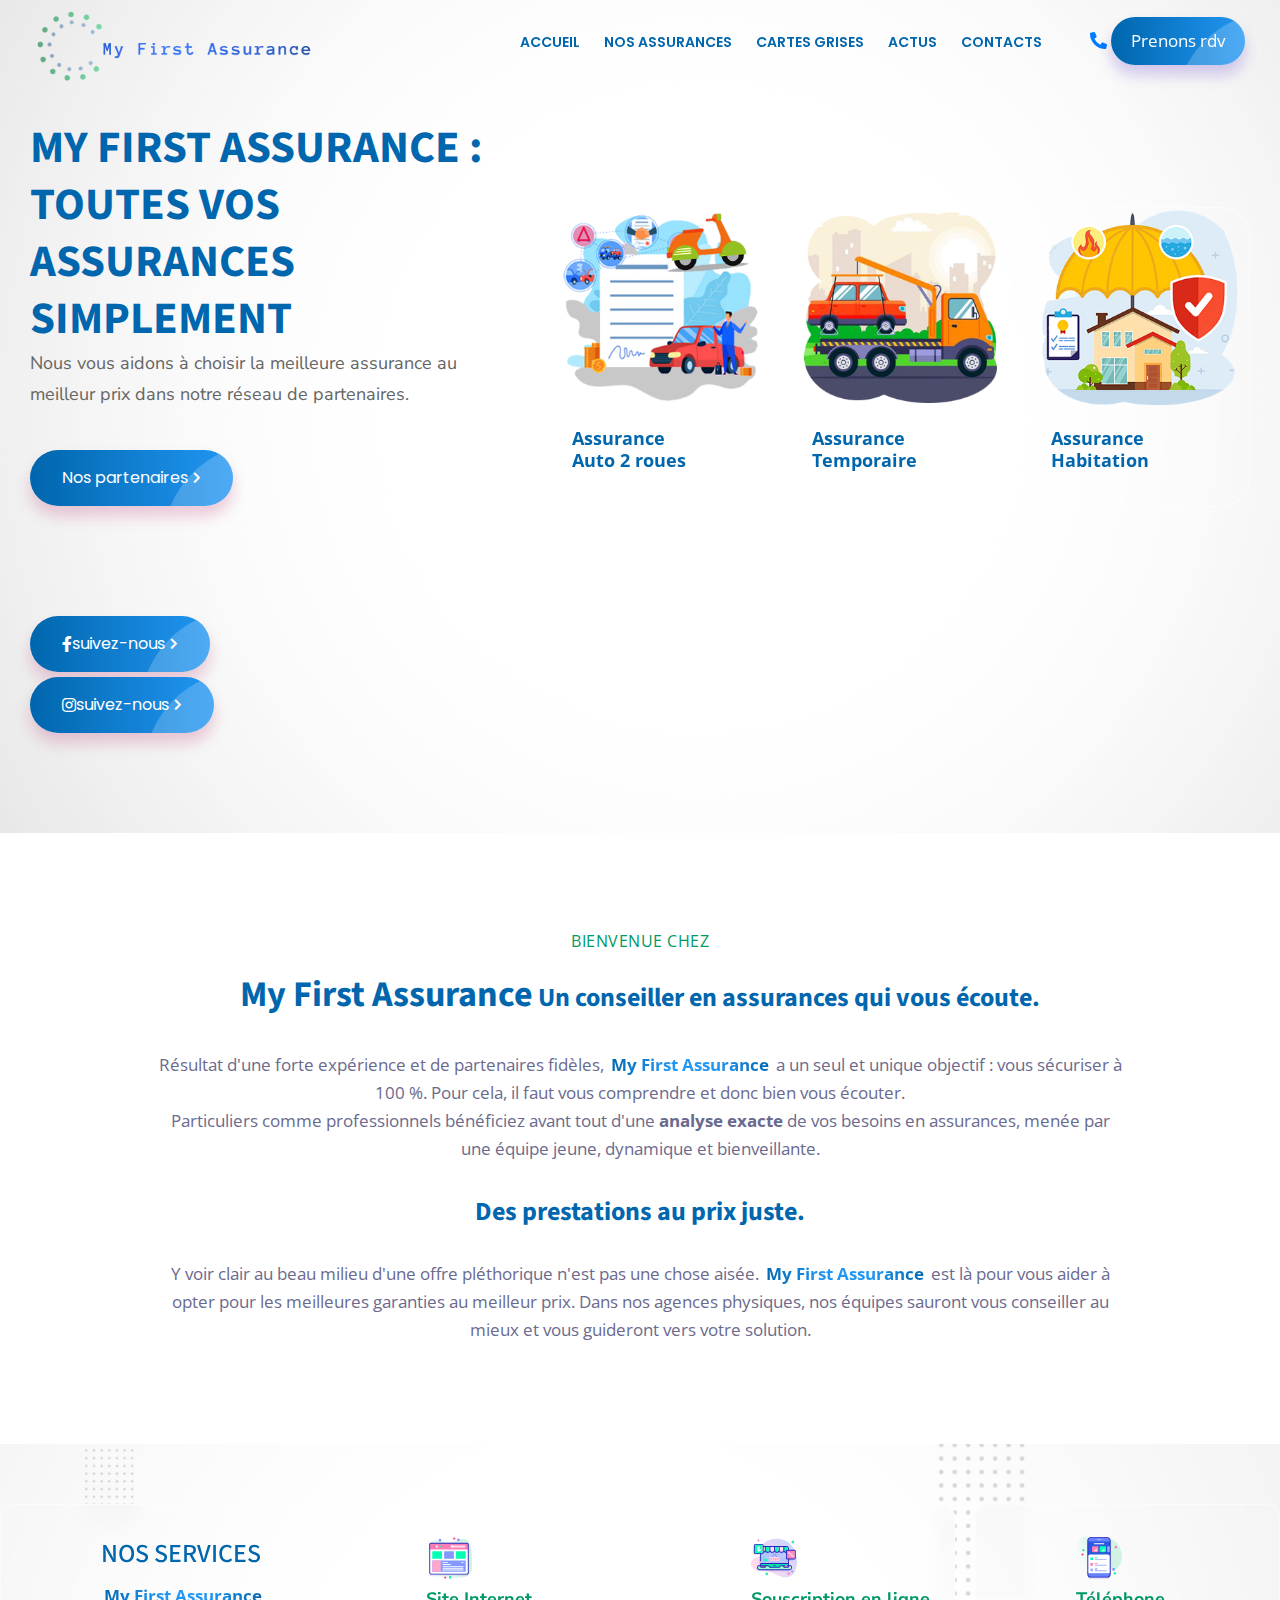
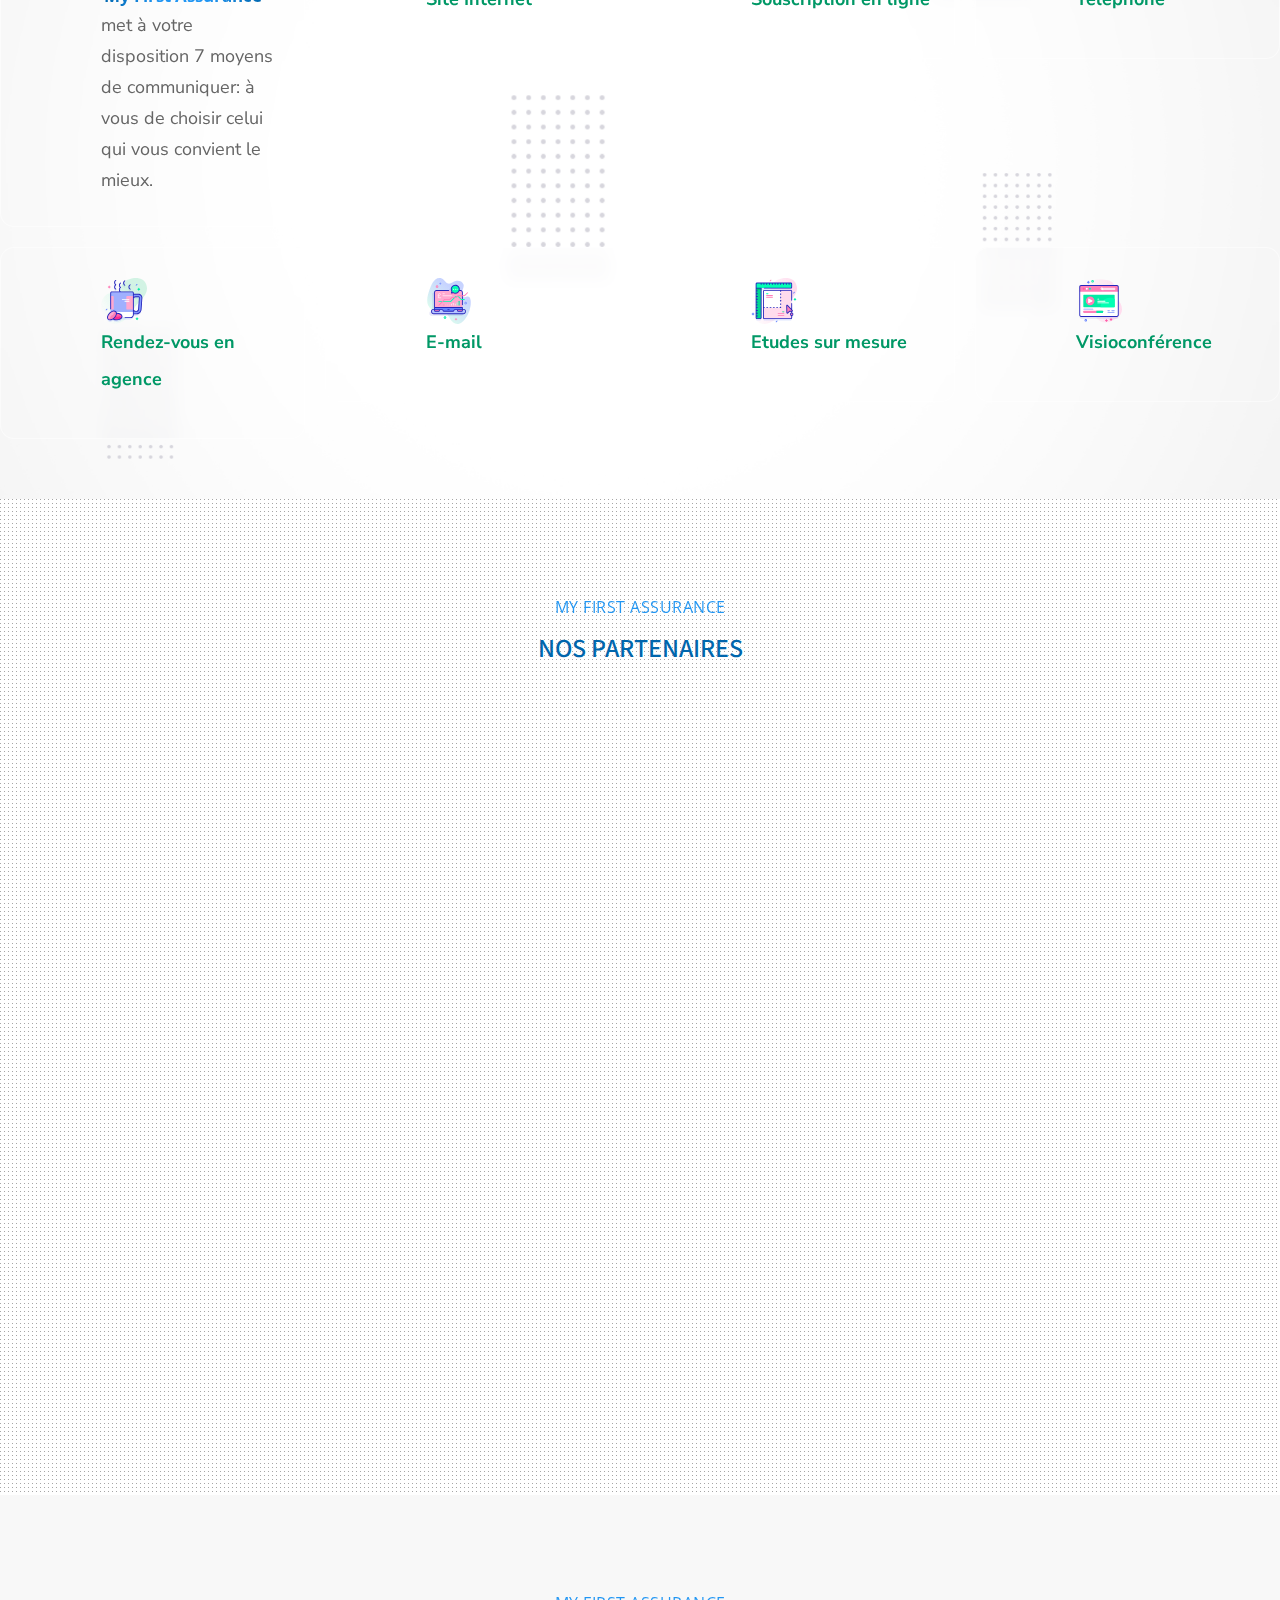
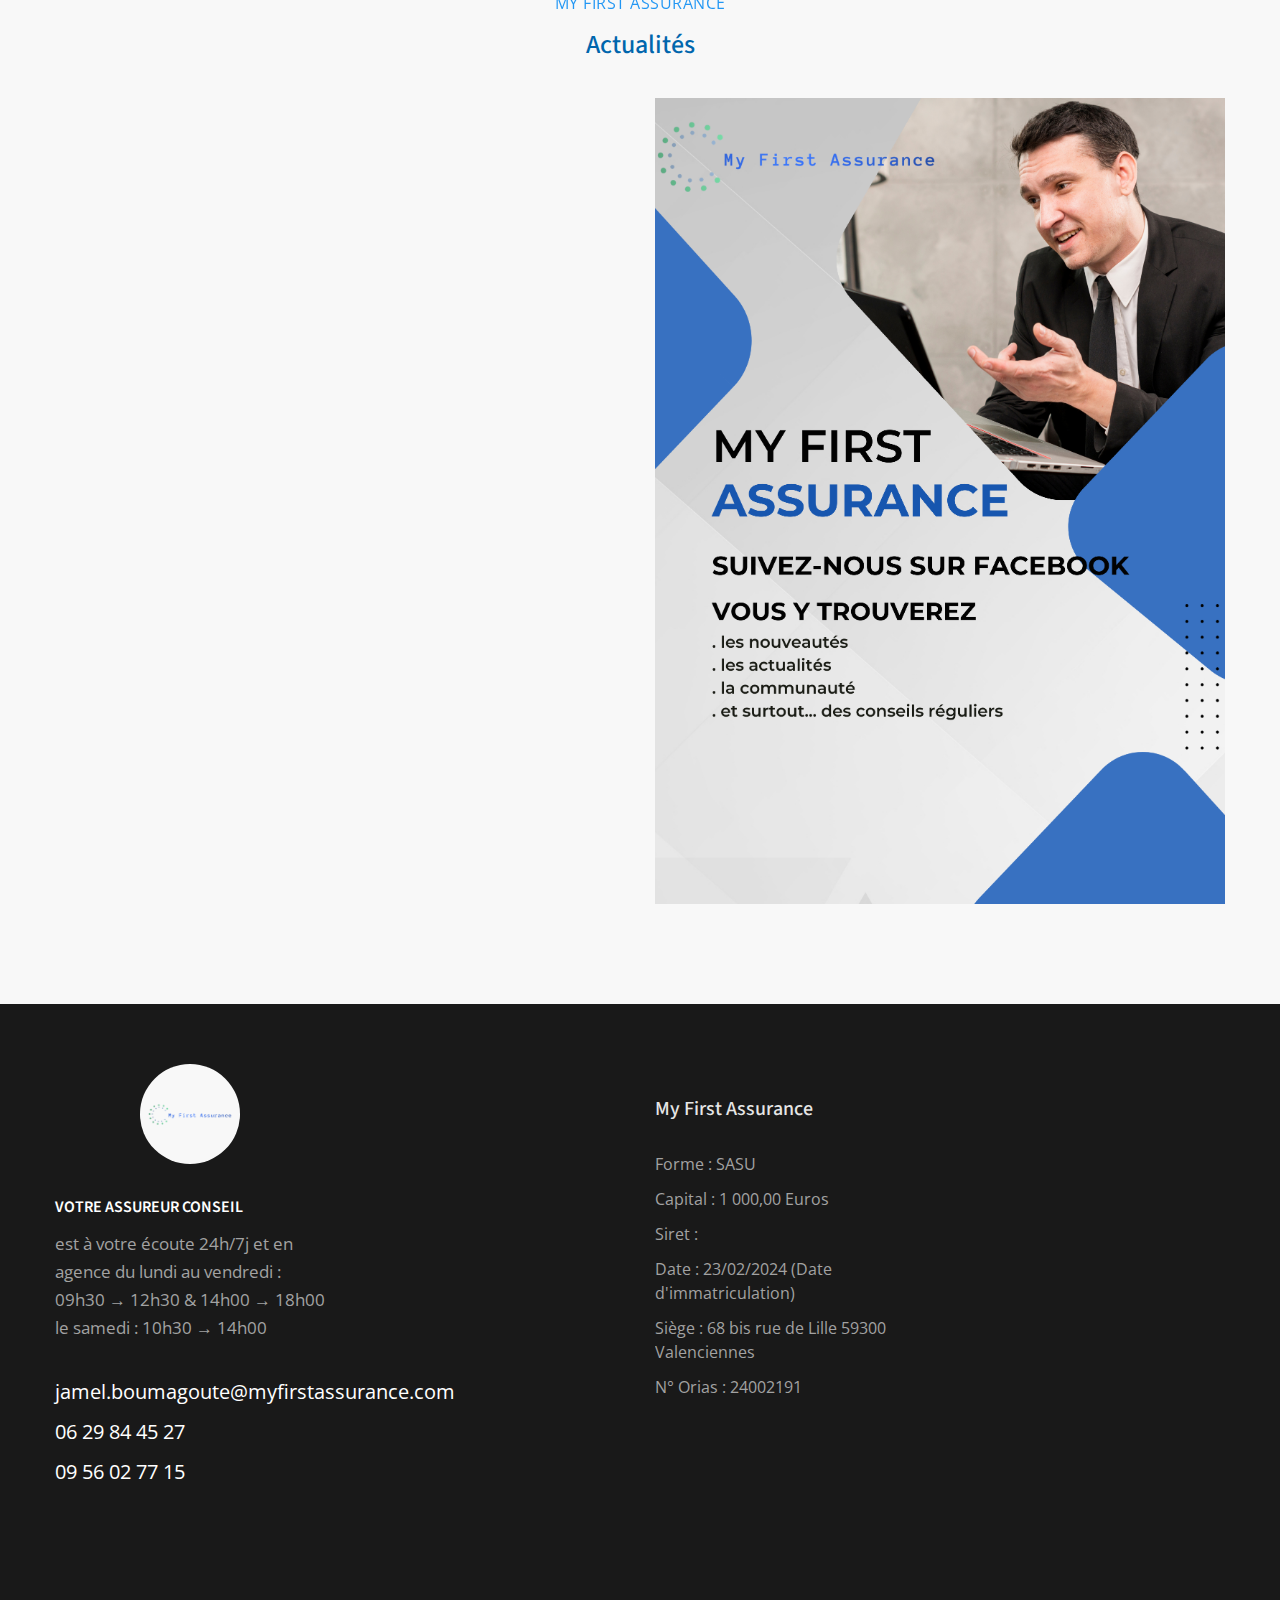
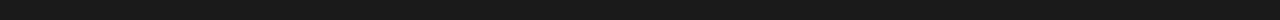
==== commit 74614c6e: "mobile features" ====
--- a/index.html
+++ b/index.html
@@ -177,21 +177,21 @@
                     <h2 class="wow-fadeIn" data-wow-delay="0.3s">My First Assurance :
                         Toutes vos assurances simplement
                     </h2>
-                    <p class="wow-fadeIn" data-wow-delay="0.6s">Nous vous aidons à choisir la meilleure assurance au
-                        meilleur prix dans notre réseau de partenaires.</p>
-
-<div style="margin-bottom: -100px; padding-bottom: 200px;">
+                    <span class="wow-fadeIin" data-wow-delay="0.6s">Nous vous aidons à choisir la meilleure assurance au
+                        meilleur prix dans notre réseau de partenaires.</span>
+
+<div style="margin-bottom: -100px; padding-bottom: 200px; margin-top: 40px;">
     <a href="#partenaires" class="btn-main bg-btn lnk wow fadeIn" data-wow-delay="0.8s">
         Nos partenaires <i class="fas fa-chevron-right fa-ani"></i><span class="circle"></span>
     </a>
 </div>
 
-<div >
-    <a href="https://facebook.com/WEEASSUR" target="_blank" class="btn-main bg-btn lnk wow fadeIn" data-wow-delay="1s">
-        <i class="fab fa-facebook-f" style="color: white;"></i>  suivez-nous <i class="fas fa-chevron-right fa-ani"></i><span class="circle"></span>
+<div style="margin-top: 10px;" >
+    <a href="https://www.facebook.com/profile.php?id=61557687754440" target="_blank" class="btn-main bg-btn lnk wow fadeIn" data-wow-delay="1s">
+        <i class="fab fa-facebook-f" style="color: white;"></i> suivez-nous <i class="fas fa-chevron-right fa-ani"></i><span class="circle"></span>
     </a>
 </div>
-<div>
+<div style="margin-top: 5px;">
     <a href="https://instagram.com/YOUR_INSTAGRAM_HANDLE" target="_blank" class="btn-main bg-btn lnk wow fadeIn" data-wow-delay="1s">
         <i class="fab fa-instagram" style="color: white;"></i> suivez-nous <i class="fas fa-chevron-right fa-ani"></i><span class="circle"></span>
     </a>
@@ -478,16 +478,16 @@
 
                 <!-- ============== Banner starts ============== -->
                 <div class="text-center">
-                    <div class="fb-page" data-href="https://www.facebook.com/WEEASSUR/posts/?ref=page_internal"
+                    <div class="fb-page" data-href="https://www.facebook.com/profile.php?id=61557687754440"
                         data-tabs="timeline" data-width="1500" data-height="713" data-small-header="false"
                         data-adapt-container-width="true" data-hide-cover="false" data-show-facepile="true">
                         <div >
-                            <a href="https://facebook.com/WEEASSUR" target="_blank" class="btn-main bg-btn lnk wow fadeIn" data-wow-delay="1s">
+                            <a href="https://www.facebook.com/profile.php?id=61557687754440" target="_blank" class="btn-main bg-btn lnk wow fadeIn" data-wow-delay="1s">
                                 <i class="fab fa-facebook-f" style="color: white;"></i>  suivez-nous <i class="fas fa-chevron-right fa-ani"></i><span class="circle"></span>
                             </a>
                         </div>
-                        <div>
-                            <a href="https://instagram.com/YOUR_INSTAGRAM_HANDLE" target="_blank" class="btn-main bg-btn lnk wow fadeIn" data-wow-delay="1s">
+                        <div style="margin-top: 5px;">
+                            <a href="https://www.facebook.com/profile.php?id=61557687754440" target="_blank" class="btn-main bg-btn lnk wow fadeIn" data-wow-delay="1s">
                                 <i class="fab fa-instagram" style="color: white;"></i> suivez-nous <i class="fas fa-chevron-right fa-ani"></i><span class="circle"></span>
                             </a>
                         </div>
@@ -496,8 +496,8 @@
                 </div>
                 <!-- ============== Banner ends ============== -->
             </div>
-            <div class="col-sm-12 col-md-6">
-                <a href="https://www.facebook.com/WEEASSUR" target="_blank">
+            <div class="col-sm-12 col-md-6" style="margin-top: 5px;">
+                <a href="https://www.facebook.com/profile.php?id=61557687754440" target="_blank">
                     <img class="img-fluid" src="images/actuWeeAssur.jpg" alt="MyFirstAssurance">
                 </a>
             </div>
--- a/css/style.css
+++ b/css/style.css
@@ -7446,6 +7446,15 @@
   font-size: 18px;
   line-height: 31px;
 }
+span.wow-fadeIin {
+  /* New styles for your p element */
+  font-family: 'Nunito Sans', sans-serif;
+  font-style: normal;
+  font-weight: 400;
+  color: rgb(101, 101, 101);
+  font-size: 18px;
+  line-height: 31px;
+}
 
 span.wow-fadeIn {
   /* New styles for your p element */
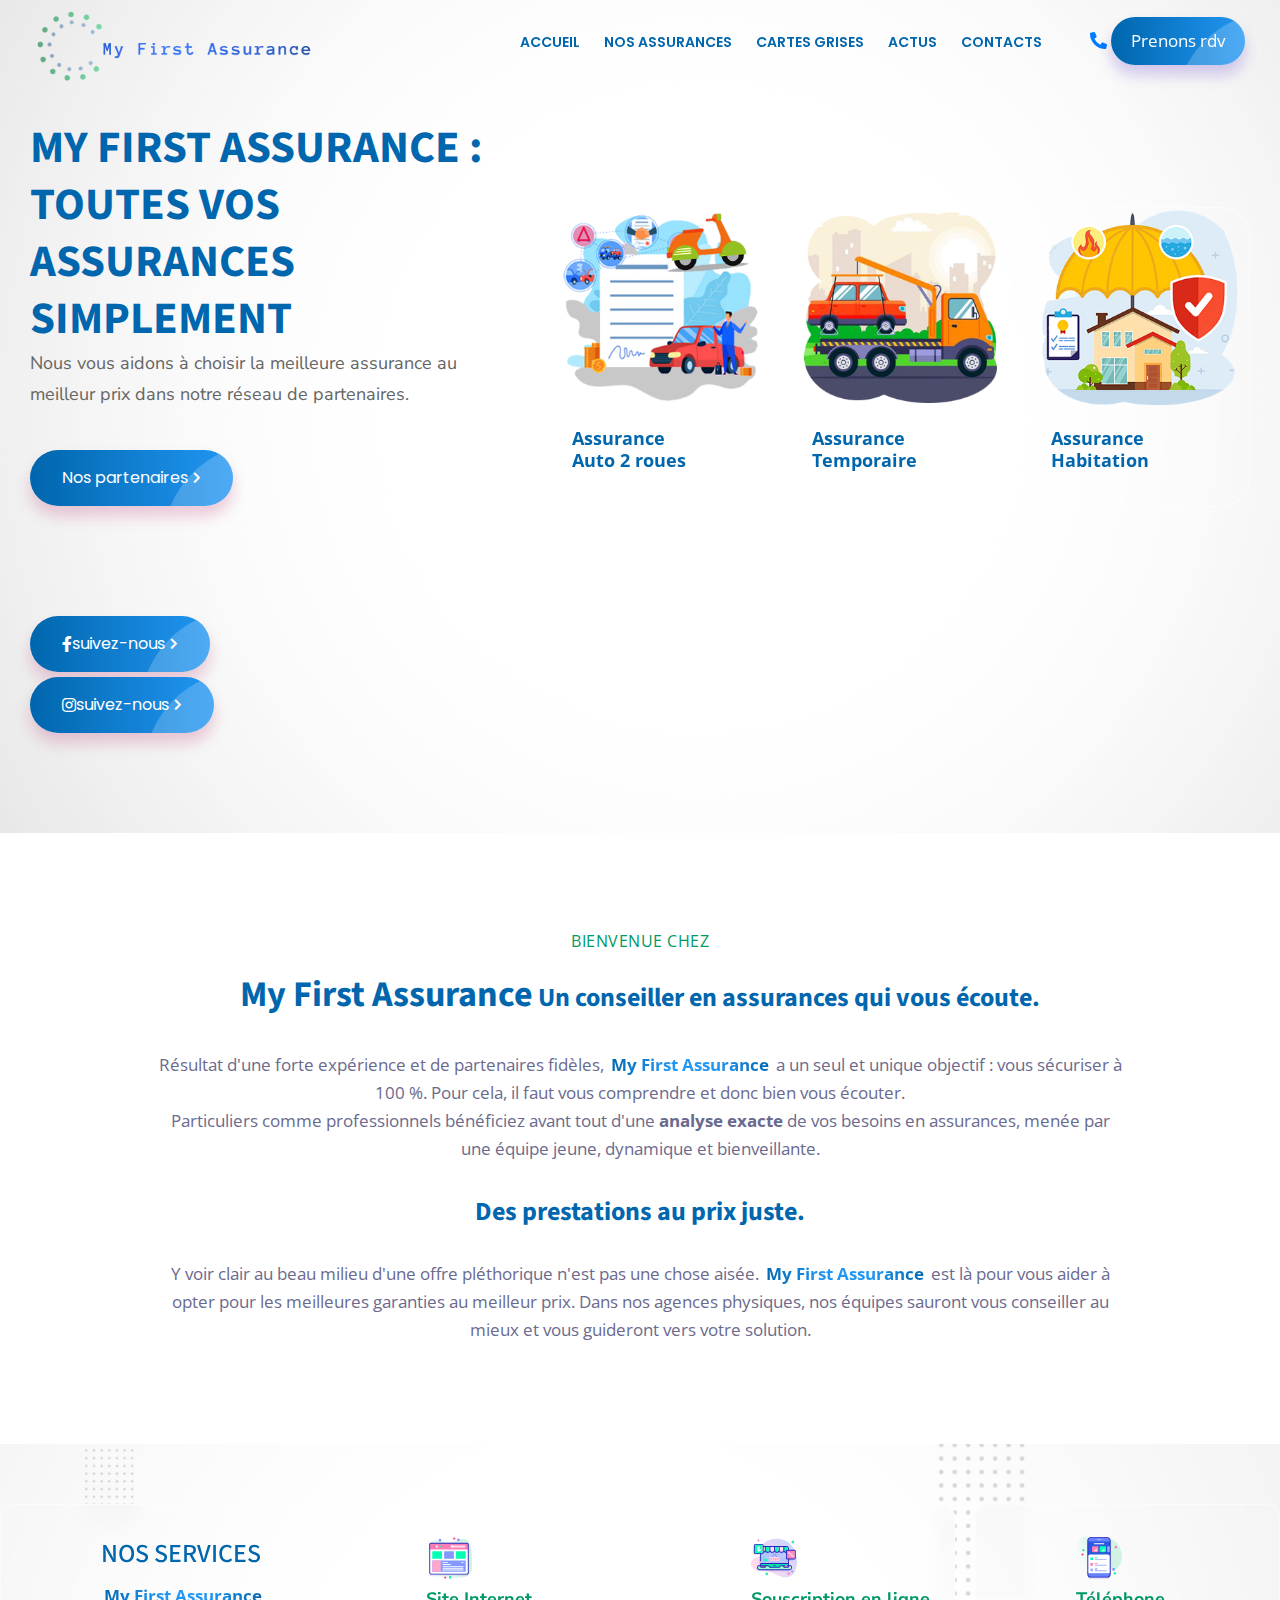
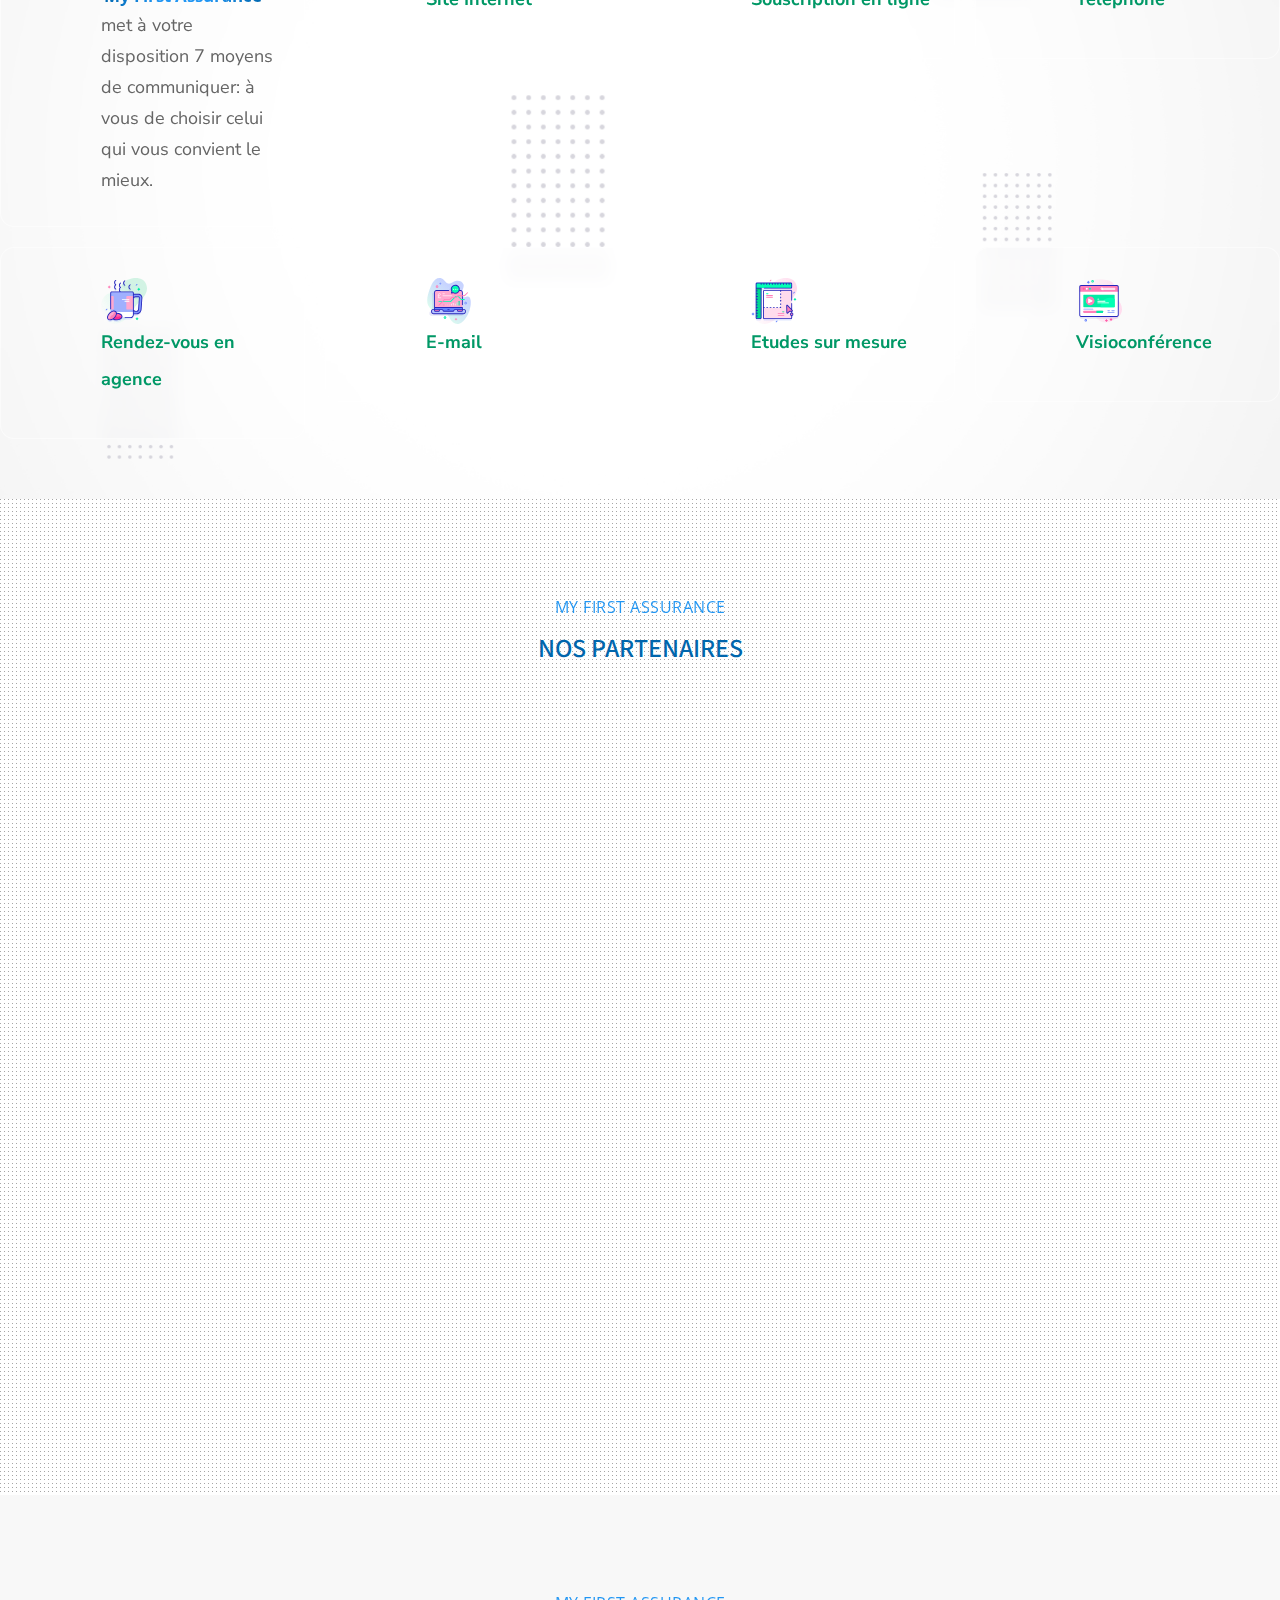
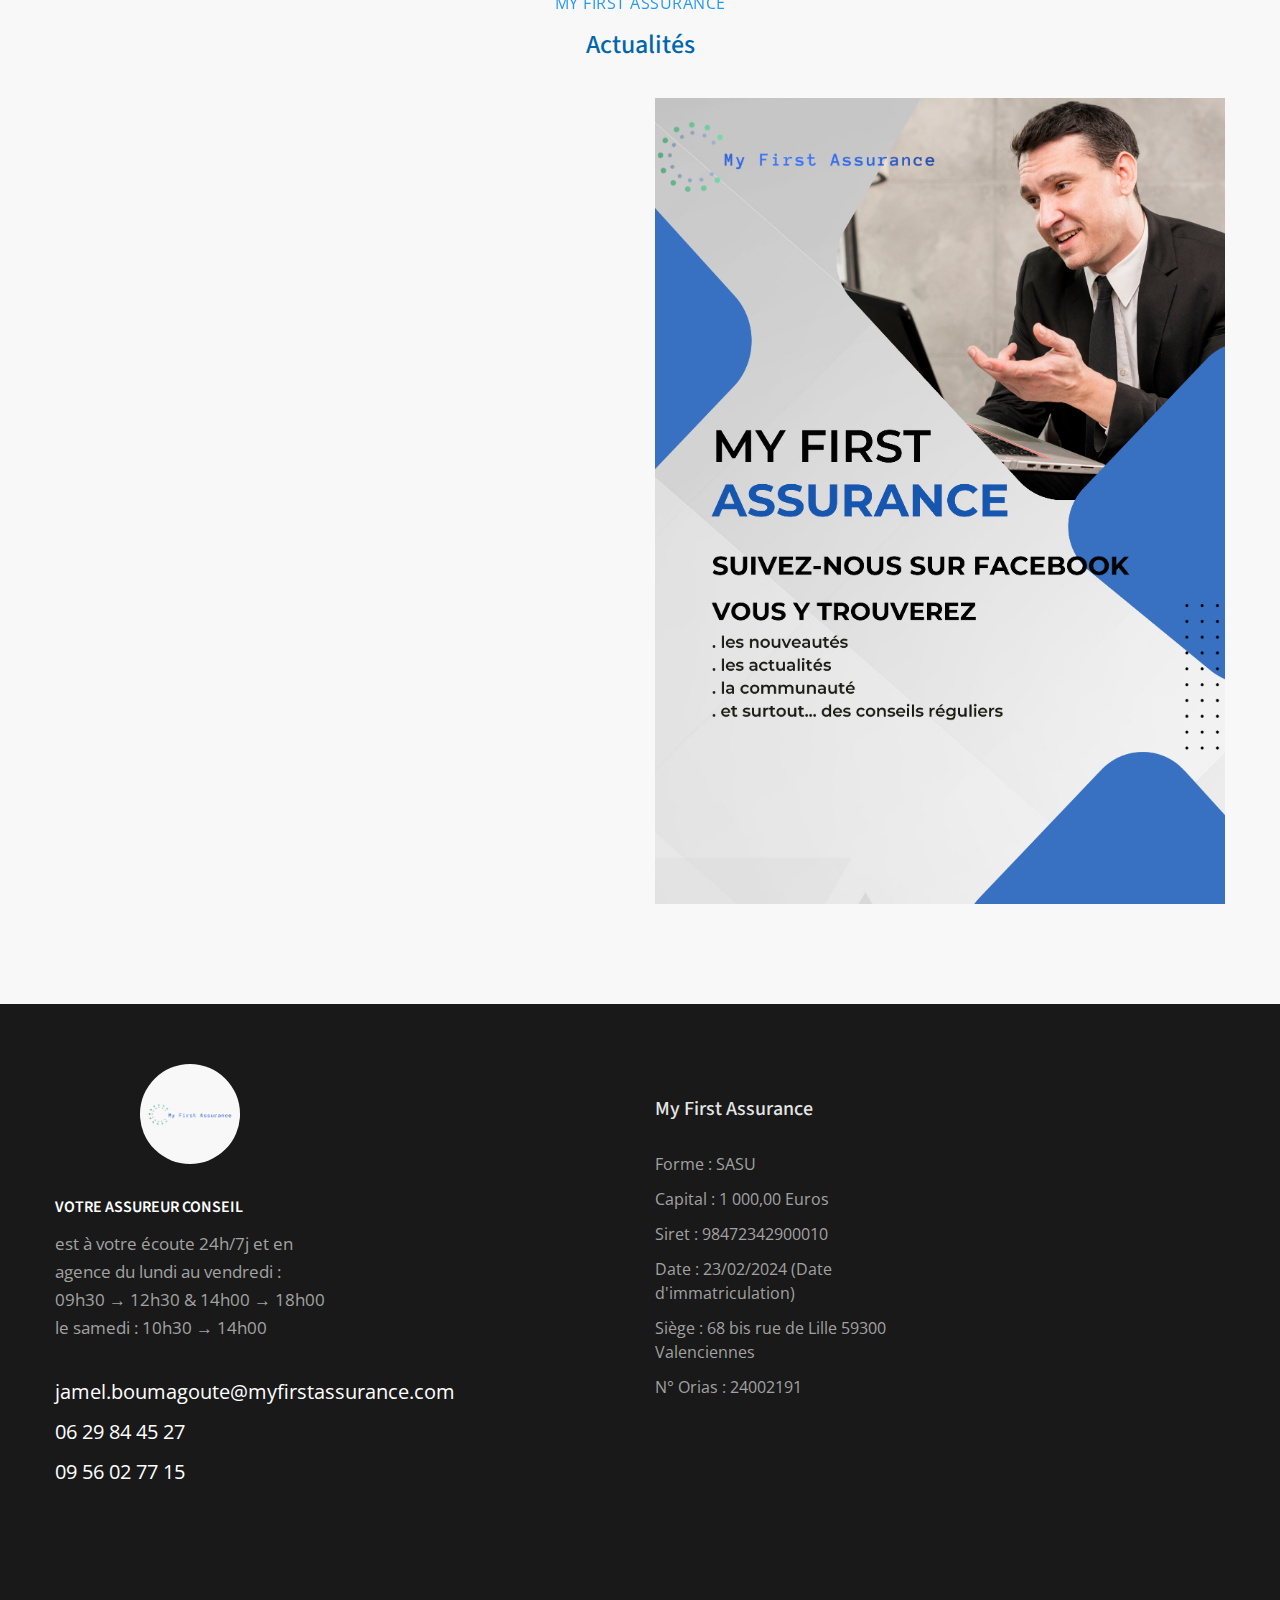
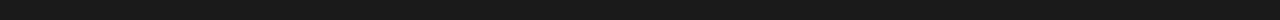
==== commit e0e09b9d: "Add siret" ====
--- a/index.html
+++ b/index.html
@@ -537,7 +537,7 @@
 
                         <li><a href="javascript:void(0)">Forme : SASU</a></li>
 <li><a href="javascript:void(0)">Capital : 1 000,00 Euros</a></li>
-<li><a href="javascript:void(0)">Siret : </a></li>
+<li><a href="javascript:void(0)">Siret : 98472342900010 </a></li>
 <li><a href="javascript:void(0)">Date : 23/02/2024 (Date d'immatriculation)</a></li>
 <li><a href="javascript:void(0)">Siège : 68 bis rue de Lille 59300 Valenciennes</a></li>
 <li><a href="javascript:void(0)">N° Orias : 24002191</a></li>
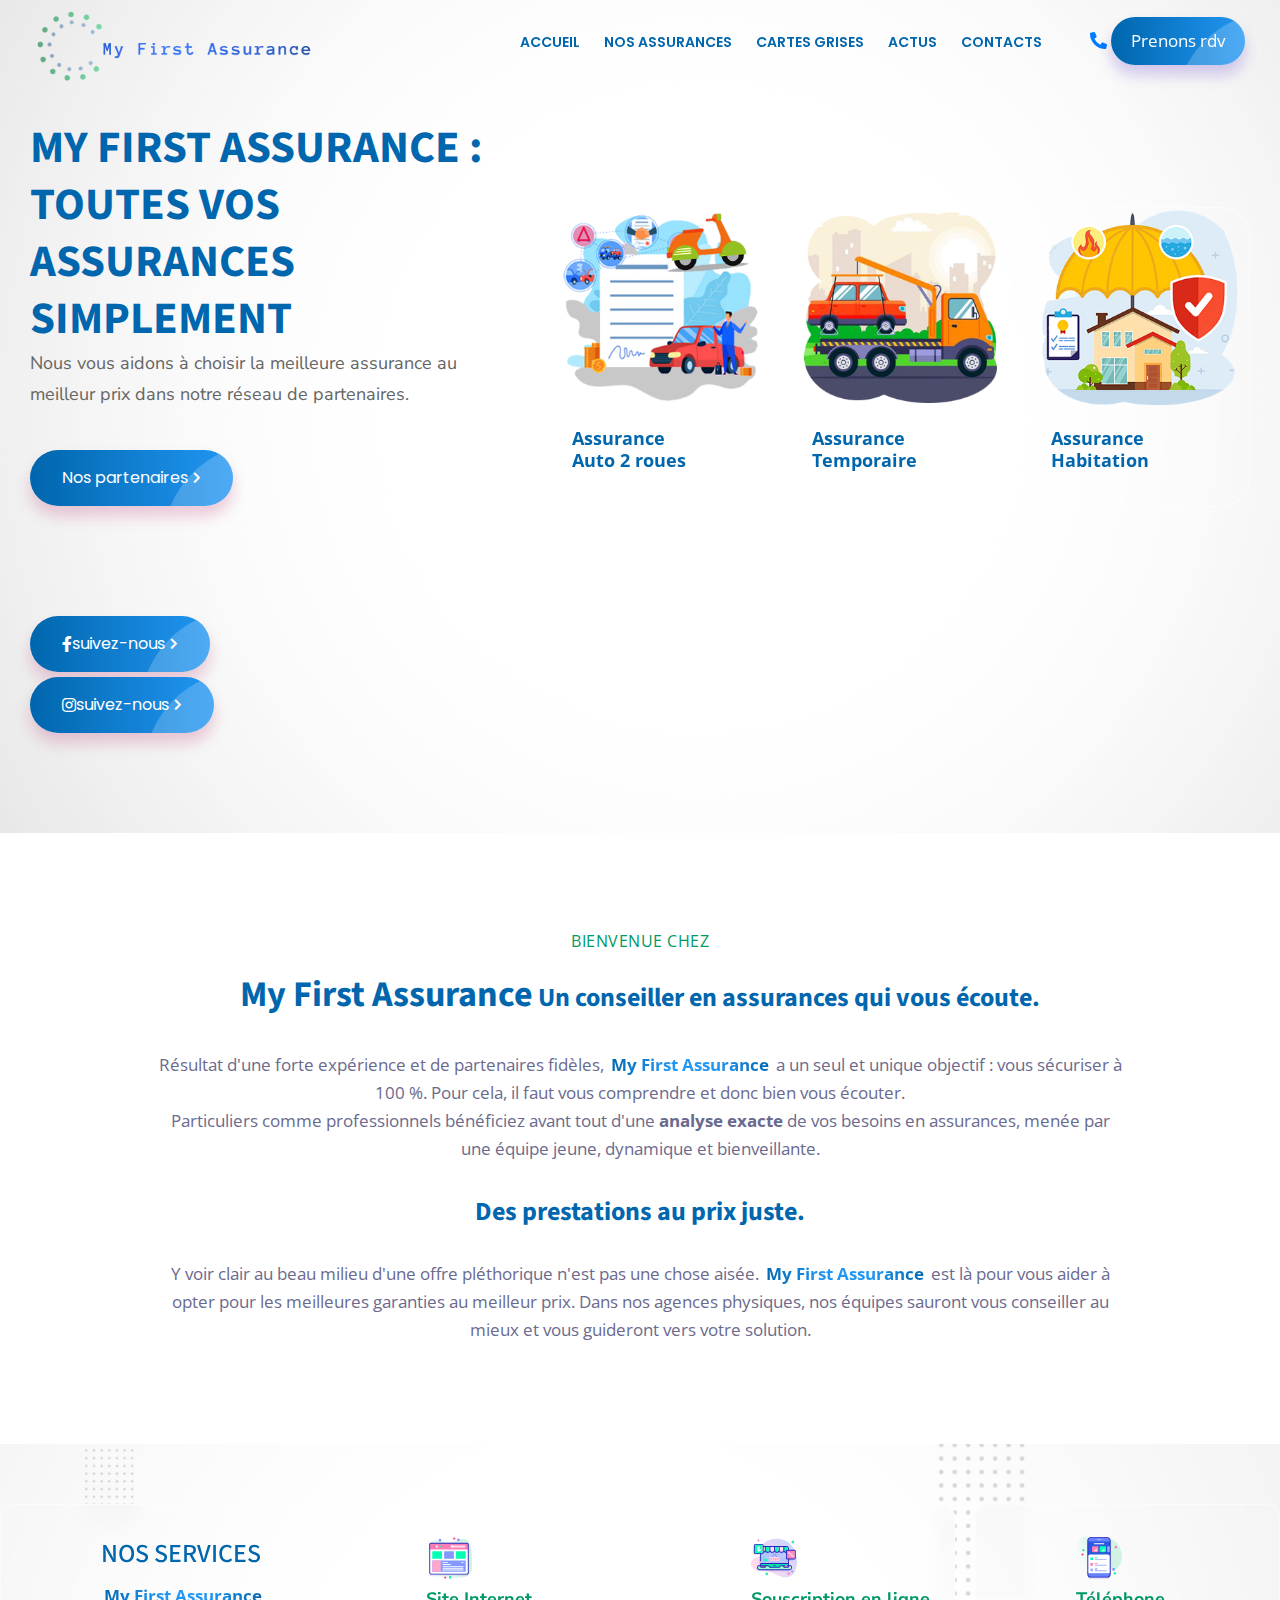
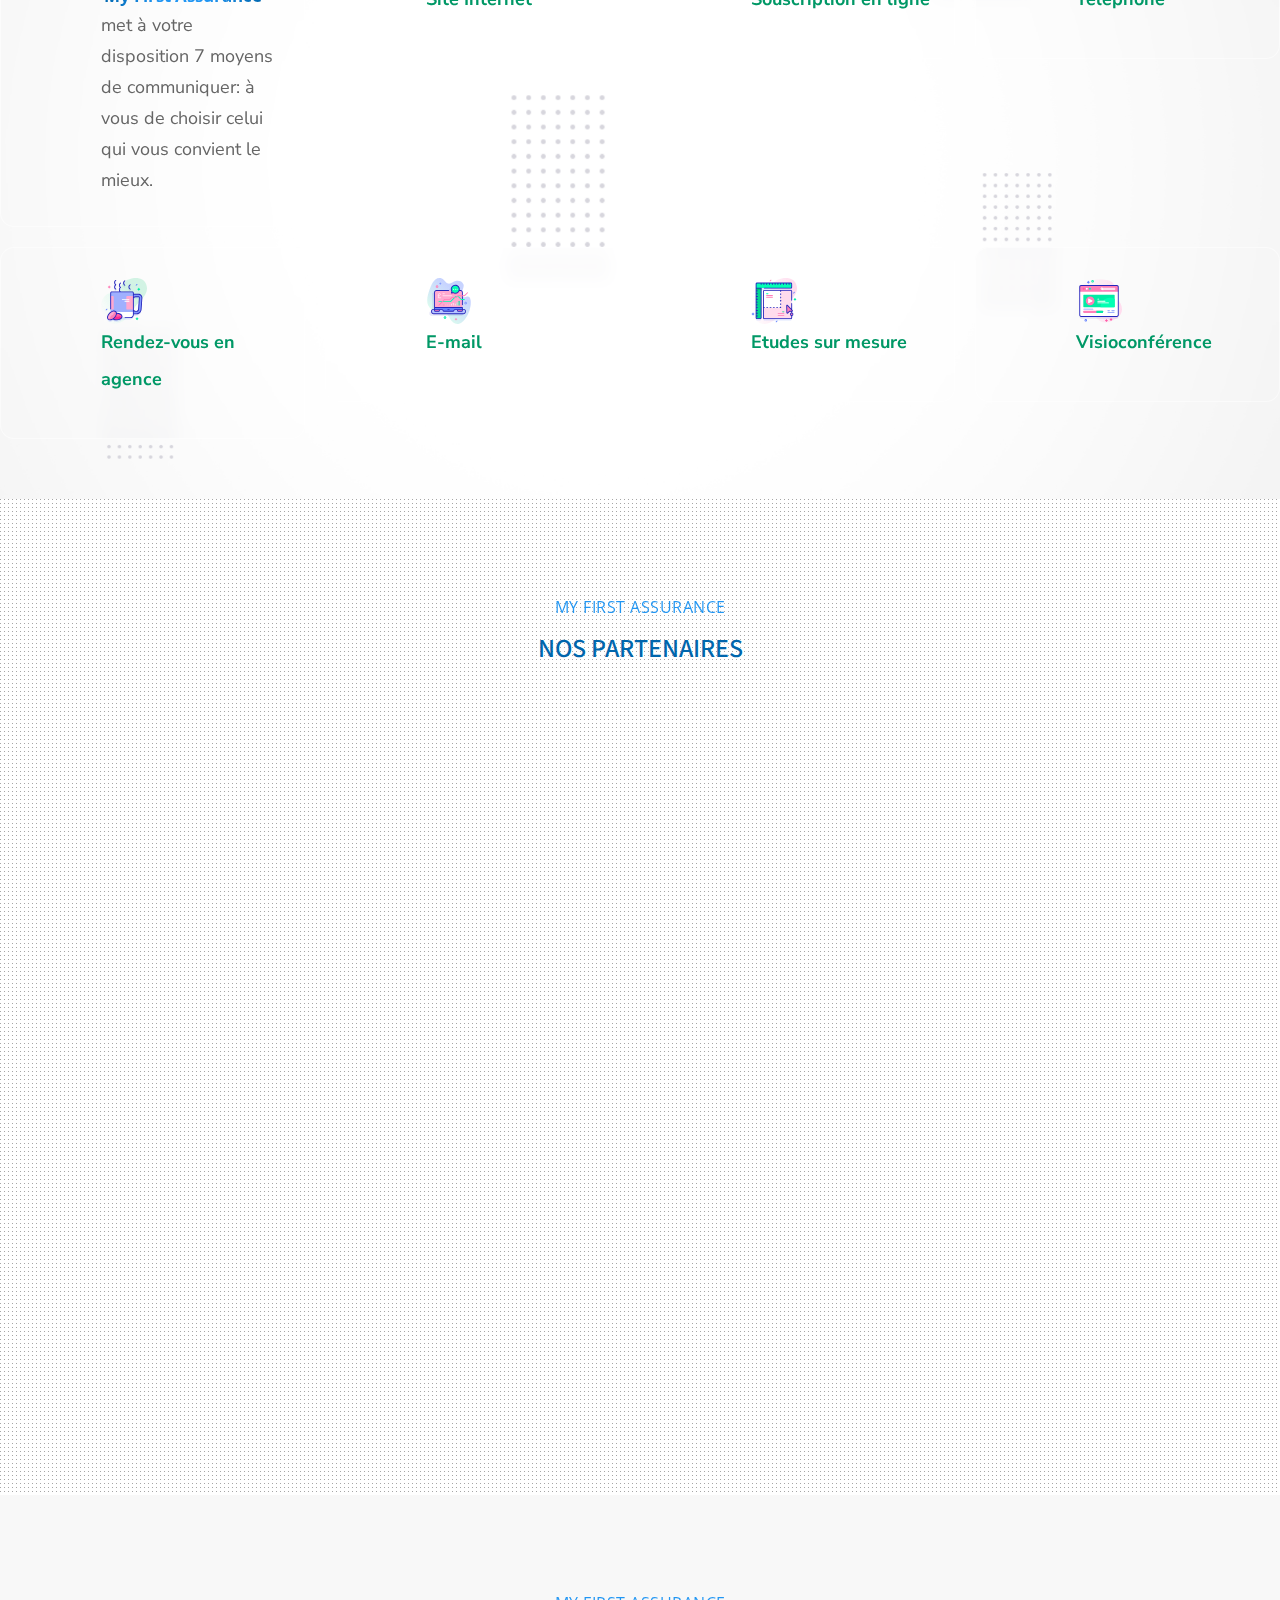
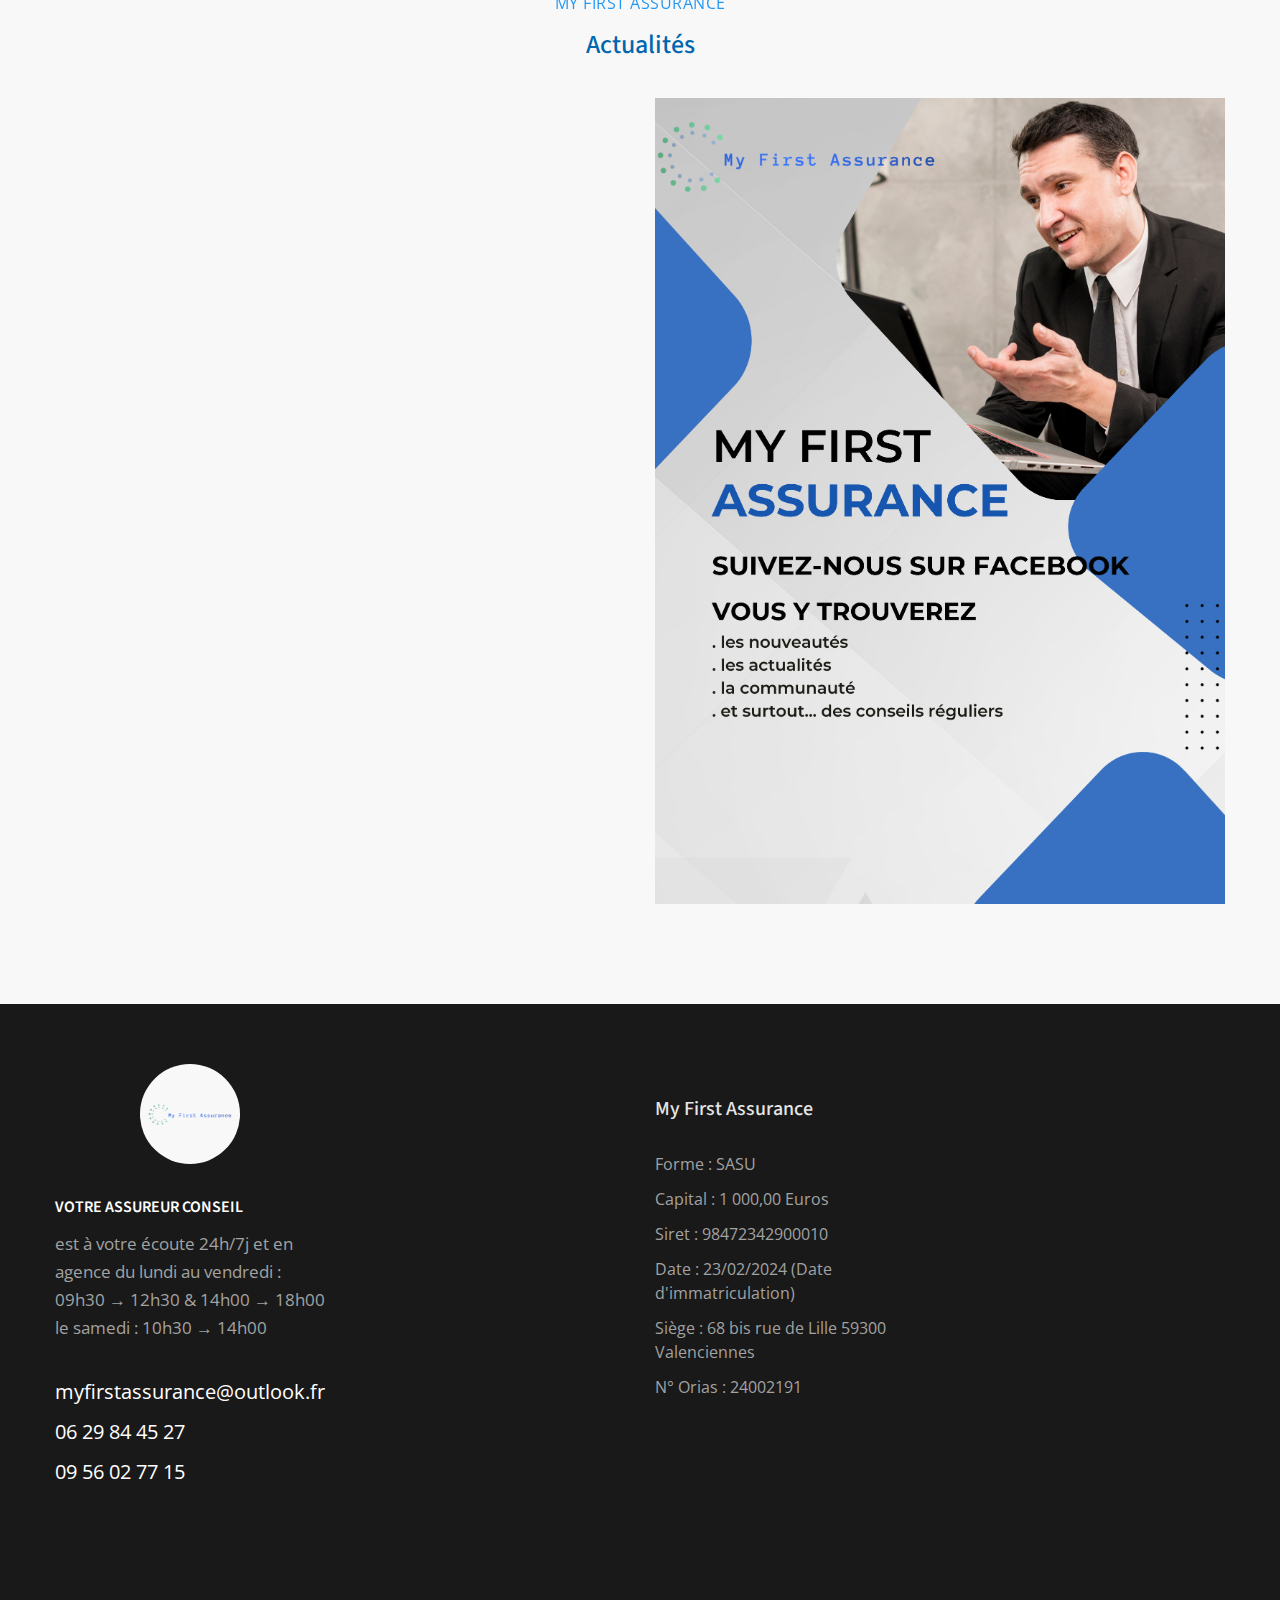
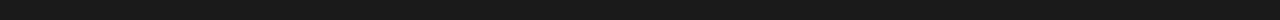
==== commit 4fb7fda9: "Modify the email adresse" ====
--- a/index.html
+++ b/index.html
@@ -518,7 +518,7 @@
                         → 18h00<br>
                         le samedi : 10h30 → 14h00</p>
                     <div class="contactinfo mt30">
-                        <a href="mailto:jamel.boumagoute@myfirstassurance.com">jamel.boumagoute@myfirstassurance.com</a>
+                        <a href="mailto:myfirstassurance@outlook.fr">myfirstassurance@outlook.fr</a>
                         <a href="tel:0629844527">06 29 84 45 27</a>
                         <a href="tel:0956027715">09 56 02 77 15</a>
                     </div>
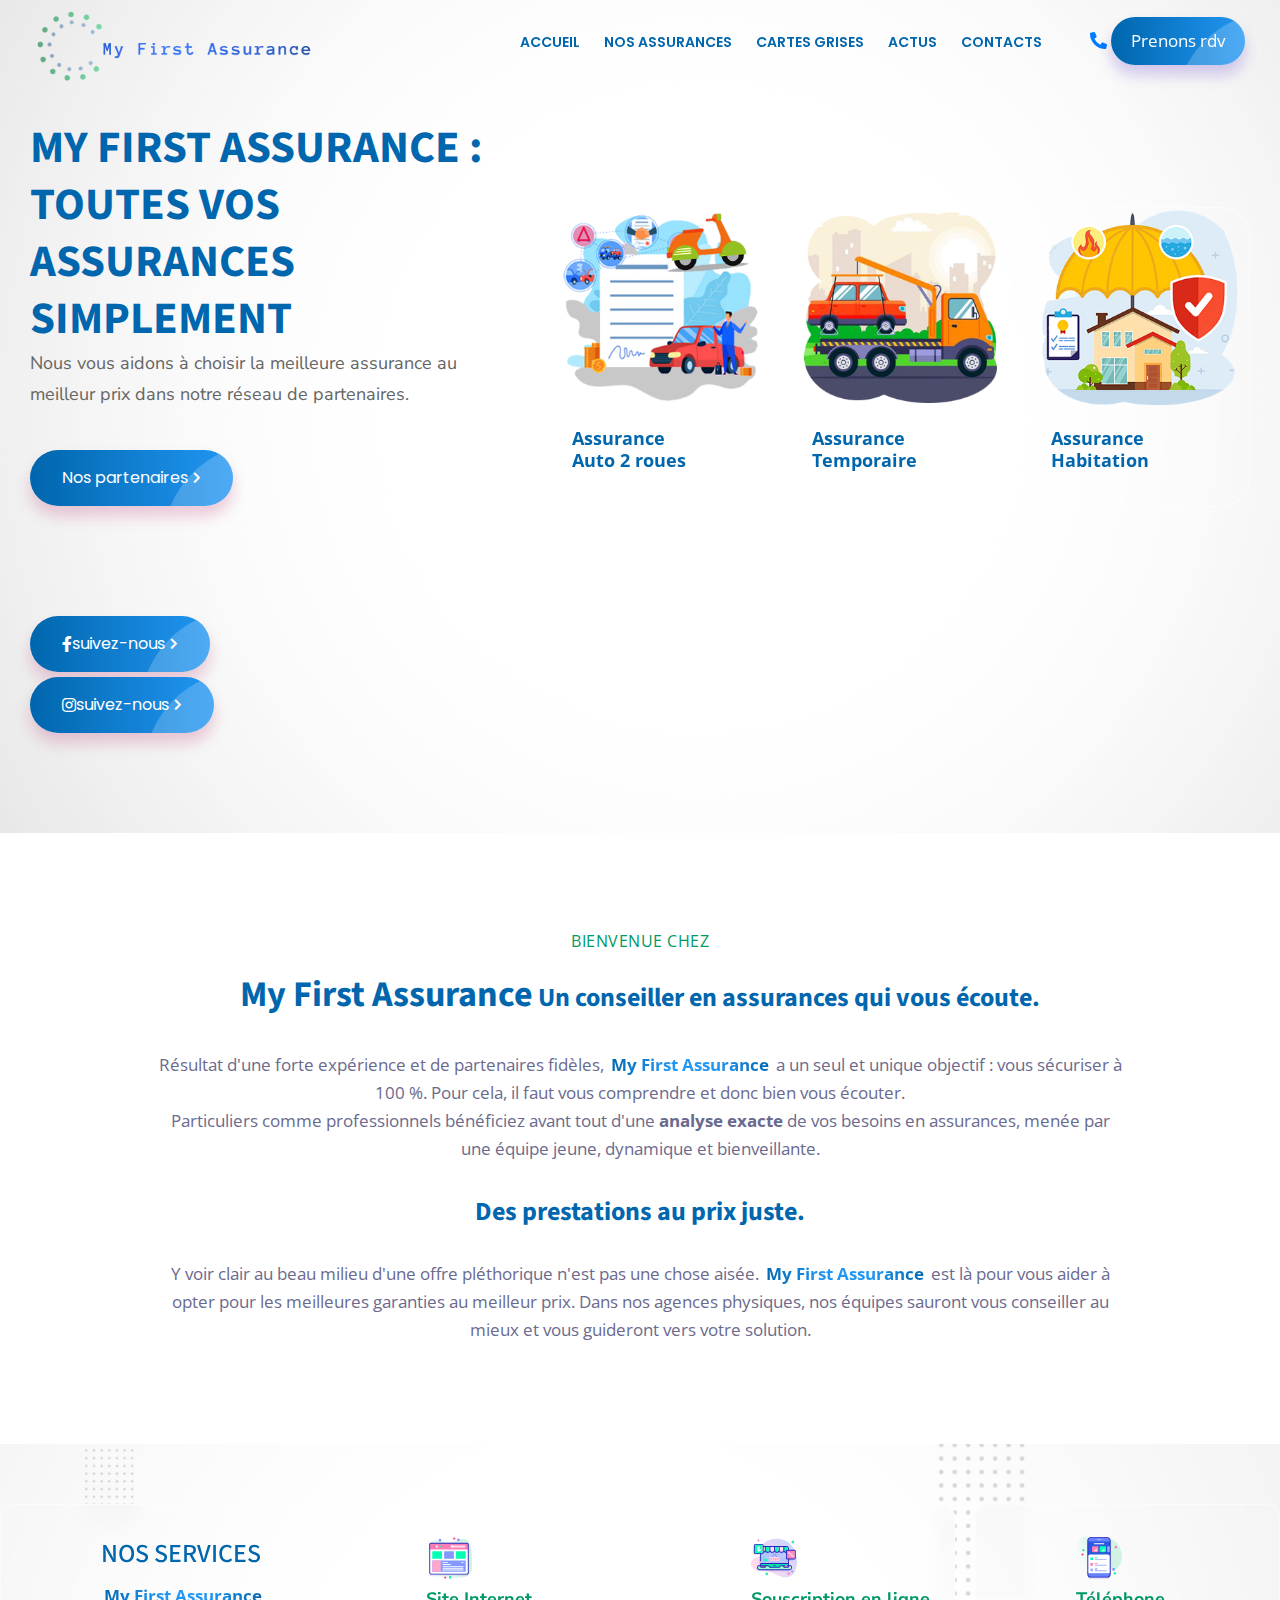
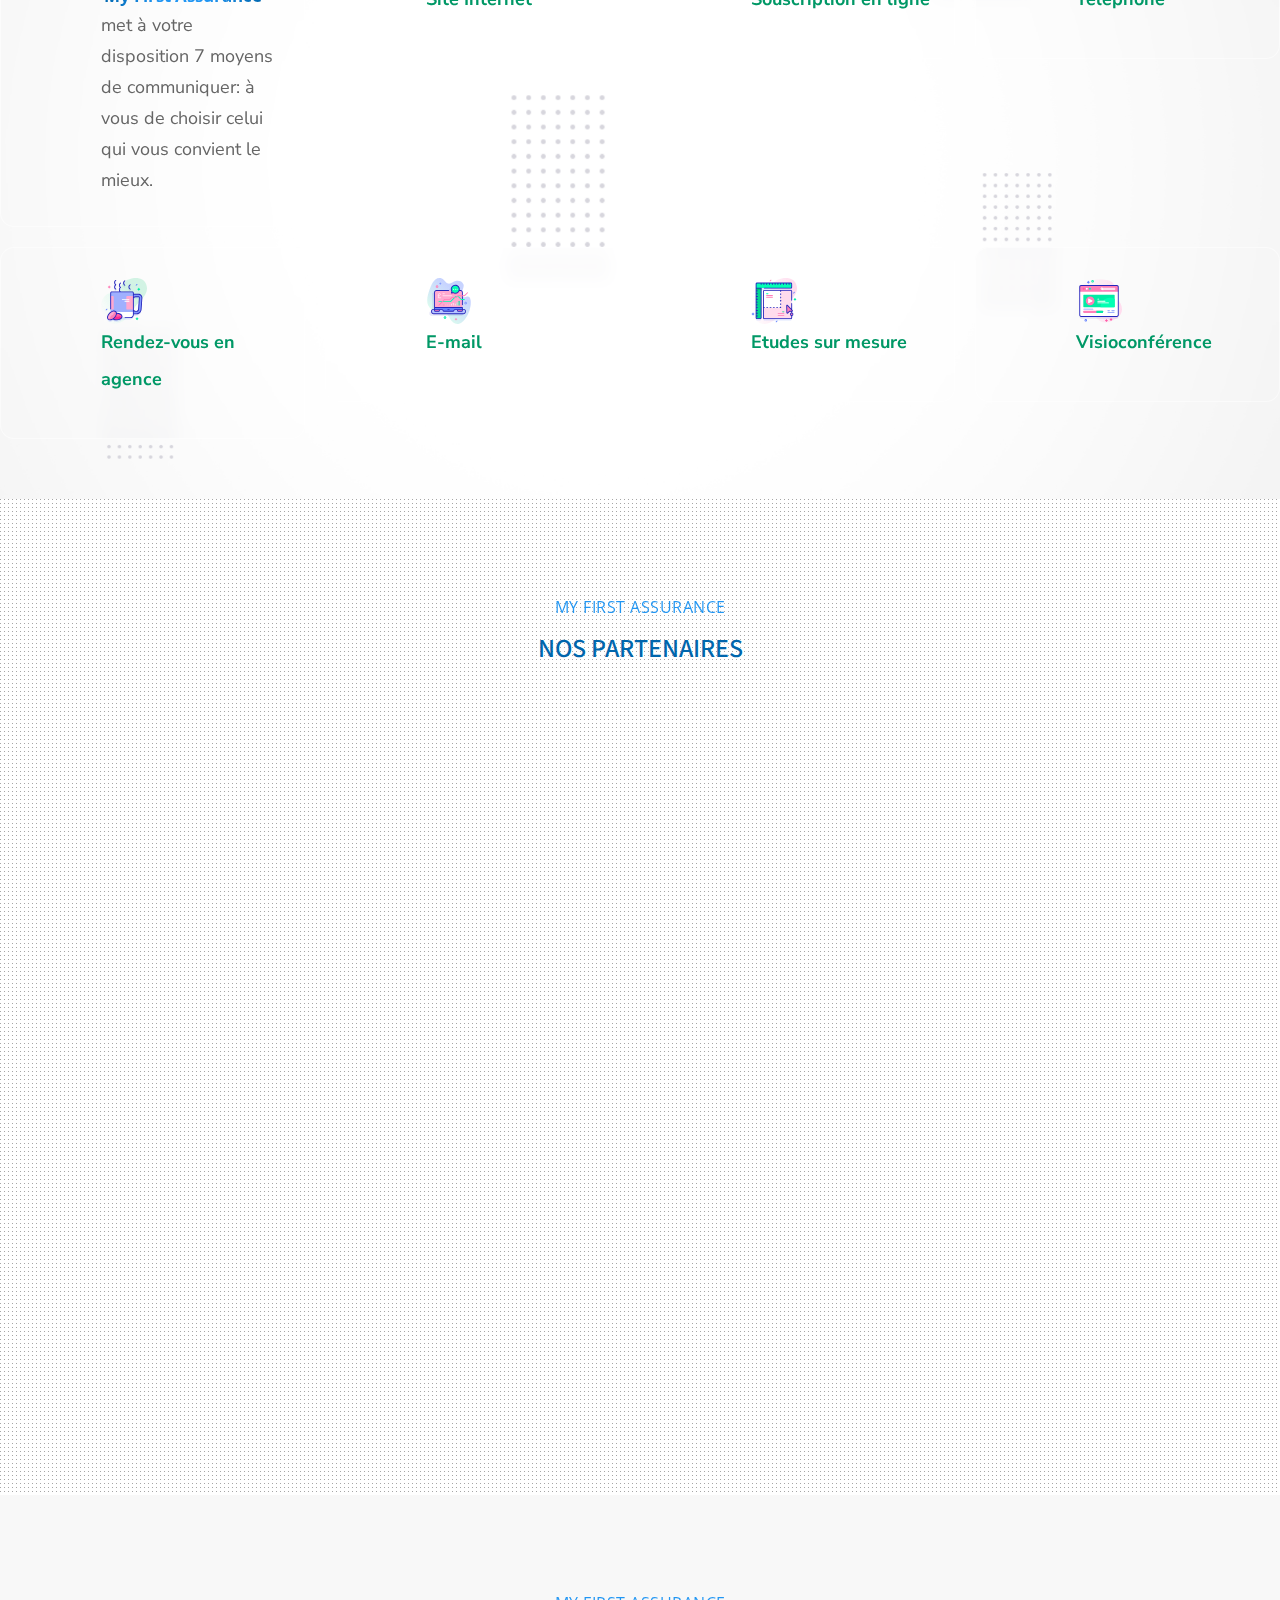
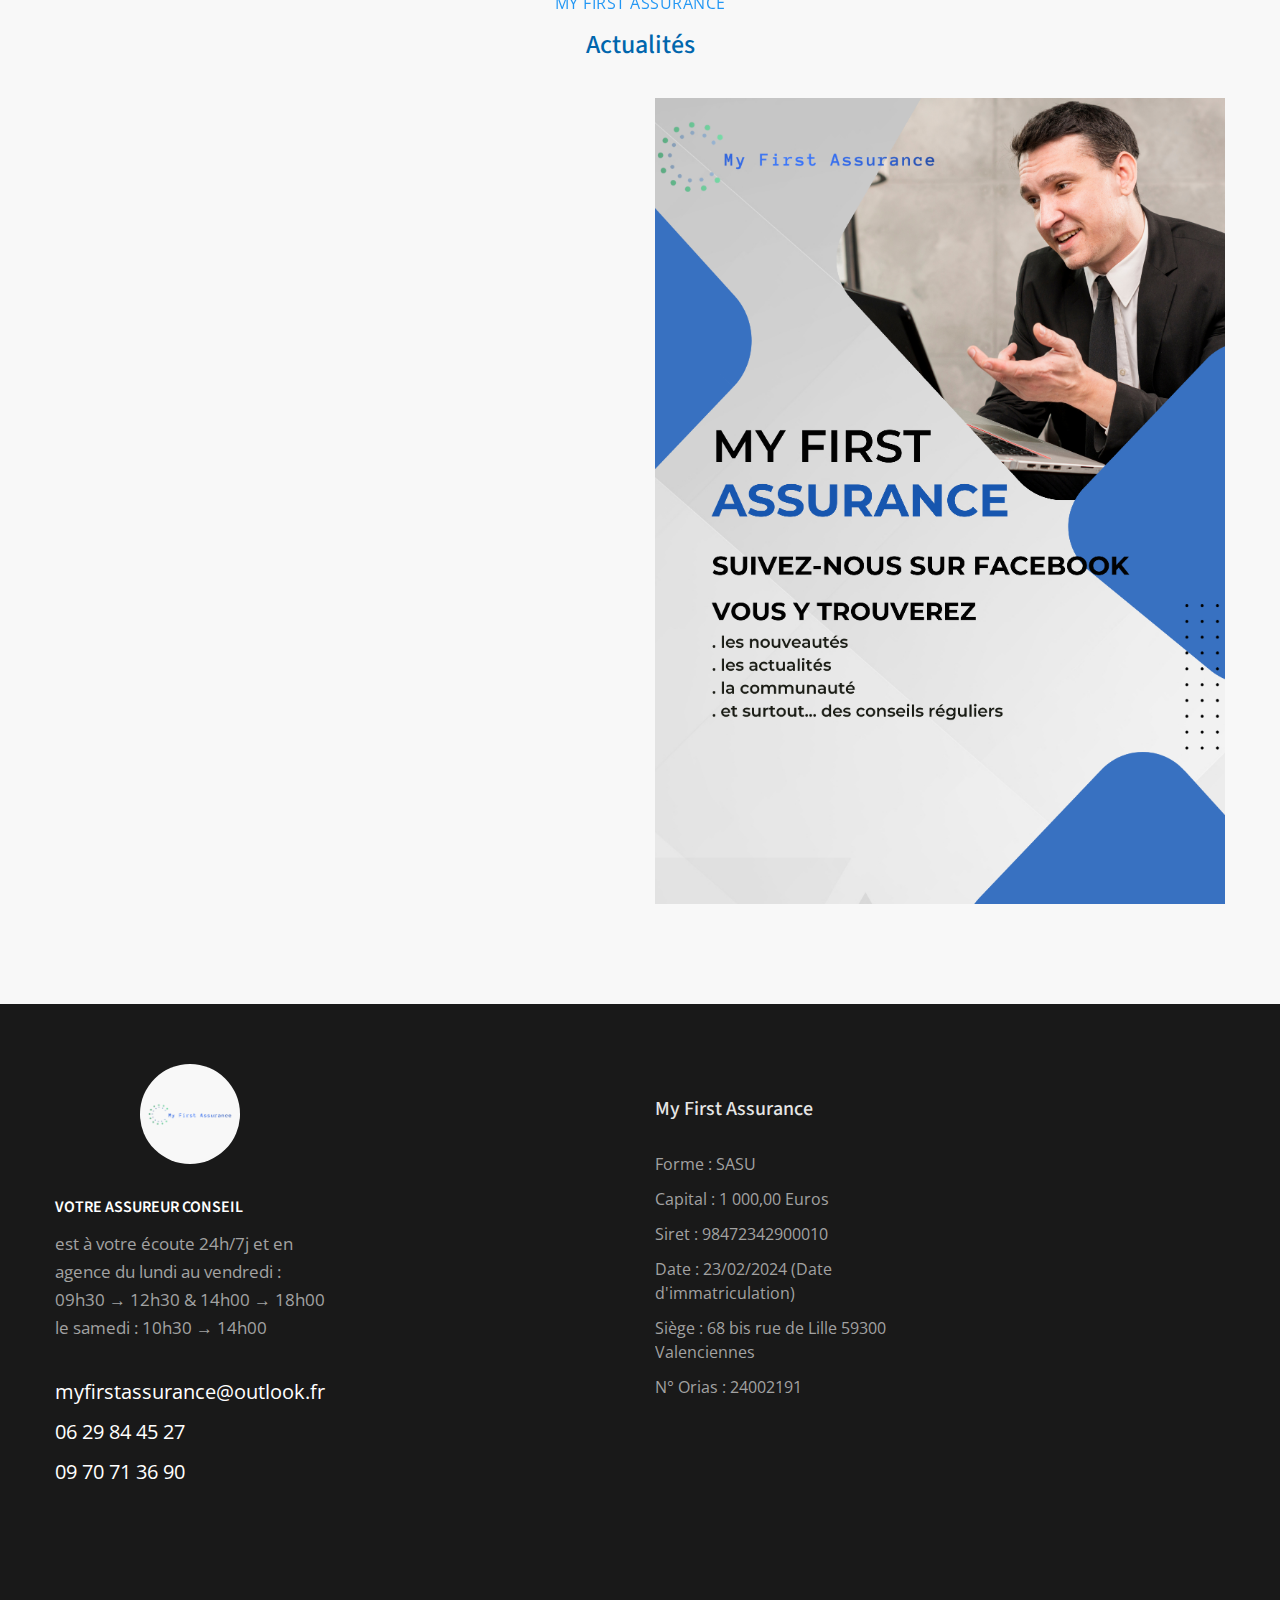
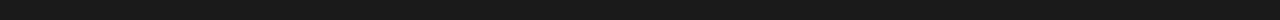
==== commit 69bbabe4: "Modify the phone number" ====
--- a/index.html
+++ b/index.html
@@ -99,7 +99,7 @@
                                         <div class="title-inq-c">Téléphone de l'agence</div>
                                         <ul>
                                             <li class="mb0"><img src="images/flags/fr.svg" alt="office"
-                                                    class="flags-size"> <a href="tel:0956027715">0956027715</a>
+                                                    class="flags-size"> <a href="tel:0970713690">0970713690</a>
                                             </li>
                                         </ul>
                                     </div>
@@ -149,7 +149,7 @@
                 </ul>
                 <ul class="bottom-nav">
                     <li class="prb">
-                        <a href="tel:0956027715">
+                        <a href="tel:0970713690">
                             <svg xmlns="http://www.w3.org/2000/svg" viewBox="0 0 384 384">
                                 <path
                                     d="M353.188,252.052c-23.51,0-46.594-3.677-68.469-10.906c-10.719-3.656-23.896-0.302-30.438,6.417l-43.177,32.594
@@ -520,7 +520,7 @@
                     <div class="contactinfo mt30">
                         <a href="mailto:myfirstassurance@outlook.fr">myfirstassurance@outlook.fr</a>
                         <a href="tel:0629844527">06 29 84 45 27</a>
-                        <a href="tel:0956027715">09 56 02 77 15</a>
+                        <a href="tel:0970713690">09 70 71 36 90</a>
                     </div>
                 </div>
             </div>
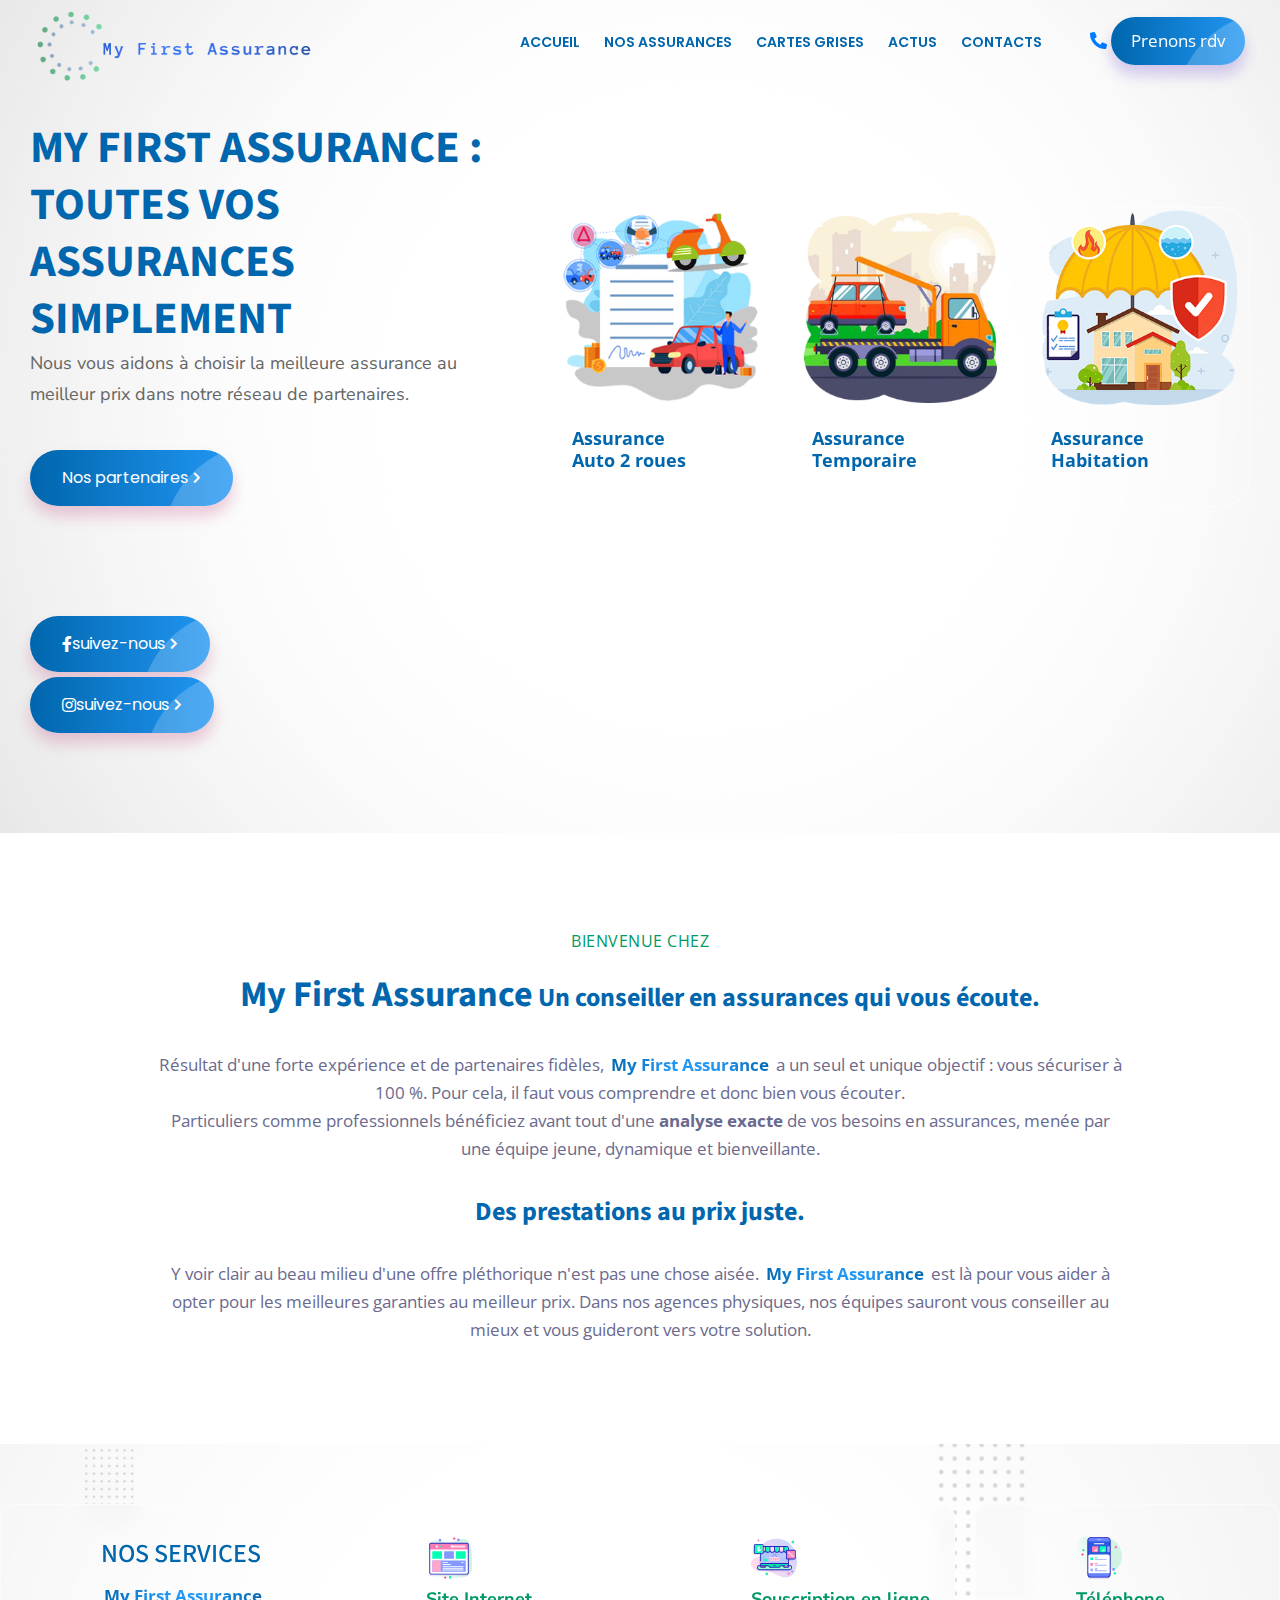
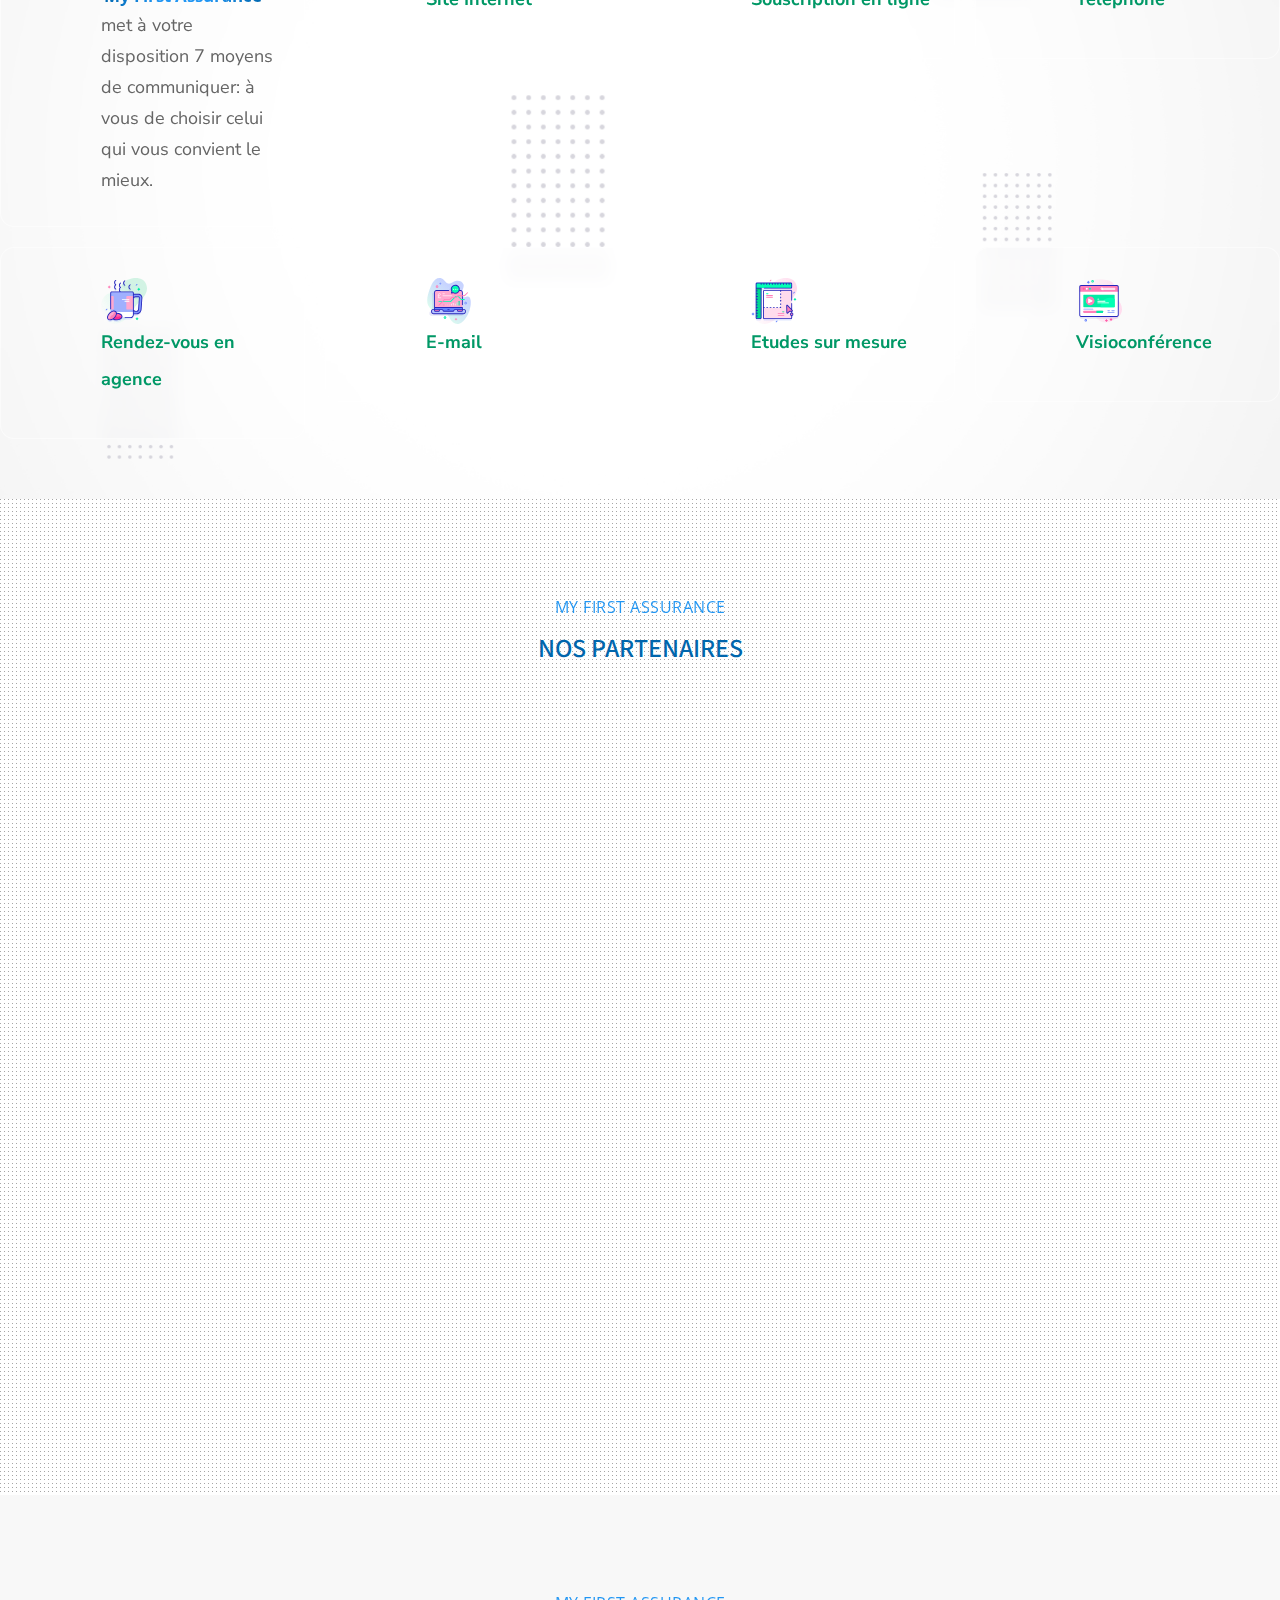
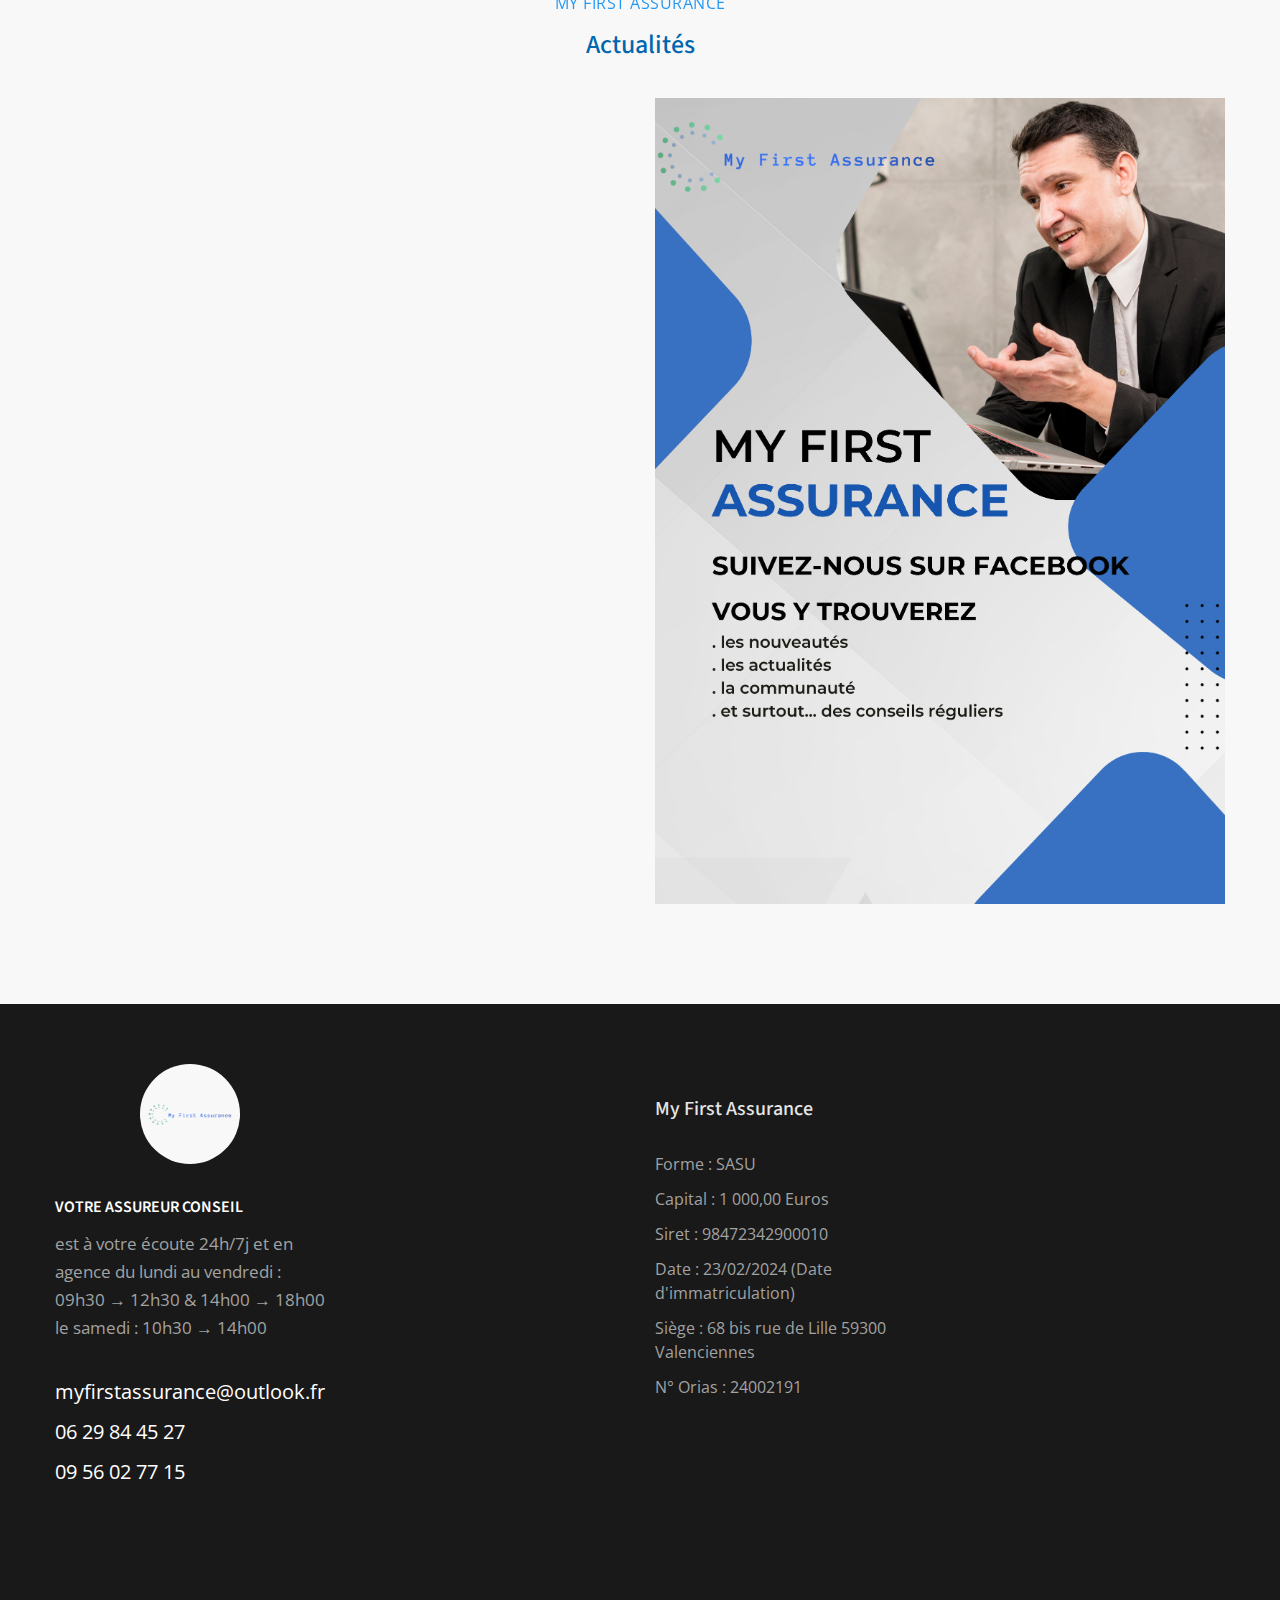
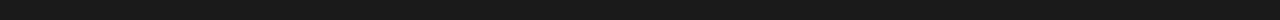
==== commit 60480537: "Change number phone" ====
--- a/index.html
+++ b/index.html
@@ -99,7 +99,7 @@
                                         <div class="title-inq-c">Téléphone de l'agence</div>
                                         <ul>
                                             <li class="mb0"><img src="images/flags/fr.svg" alt="office"
-                                                    class="flags-size"> <a href="tel:0970713690">0970713690</a>
+                                                    class="flags-size"> <a href="tel:0956027715">09 56 02 77 15</a>
                                             </li>
                                         </ul>
                                     </div>
@@ -149,7 +149,7 @@
                 </ul>
                 <ul class="bottom-nav">
                     <li class="prb">
-                        <a href="tel:0970713690">
+                        <a href="tel:0956027715">
                             <svg xmlns="http://www.w3.org/2000/svg" viewBox="0 0 384 384">
                                 <path
                                     d="M353.188,252.052c-23.51,0-46.594-3.677-68.469-10.906c-10.719-3.656-23.896-0.302-30.438,6.417l-43.177,32.594
@@ -520,7 +520,7 @@
                     <div class="contactinfo mt30">
                         <a href="mailto:myfirstassurance@outlook.fr">myfirstassurance@outlook.fr</a>
                         <a href="tel:0629844527">06 29 84 45 27</a>
-                        <a href="tel:0970713690">09 70 71 36 90</a>
+                        <a href="tel:0956027715">09 56 02 77 15</a>
                     </div>
                 </div>
             </div>
